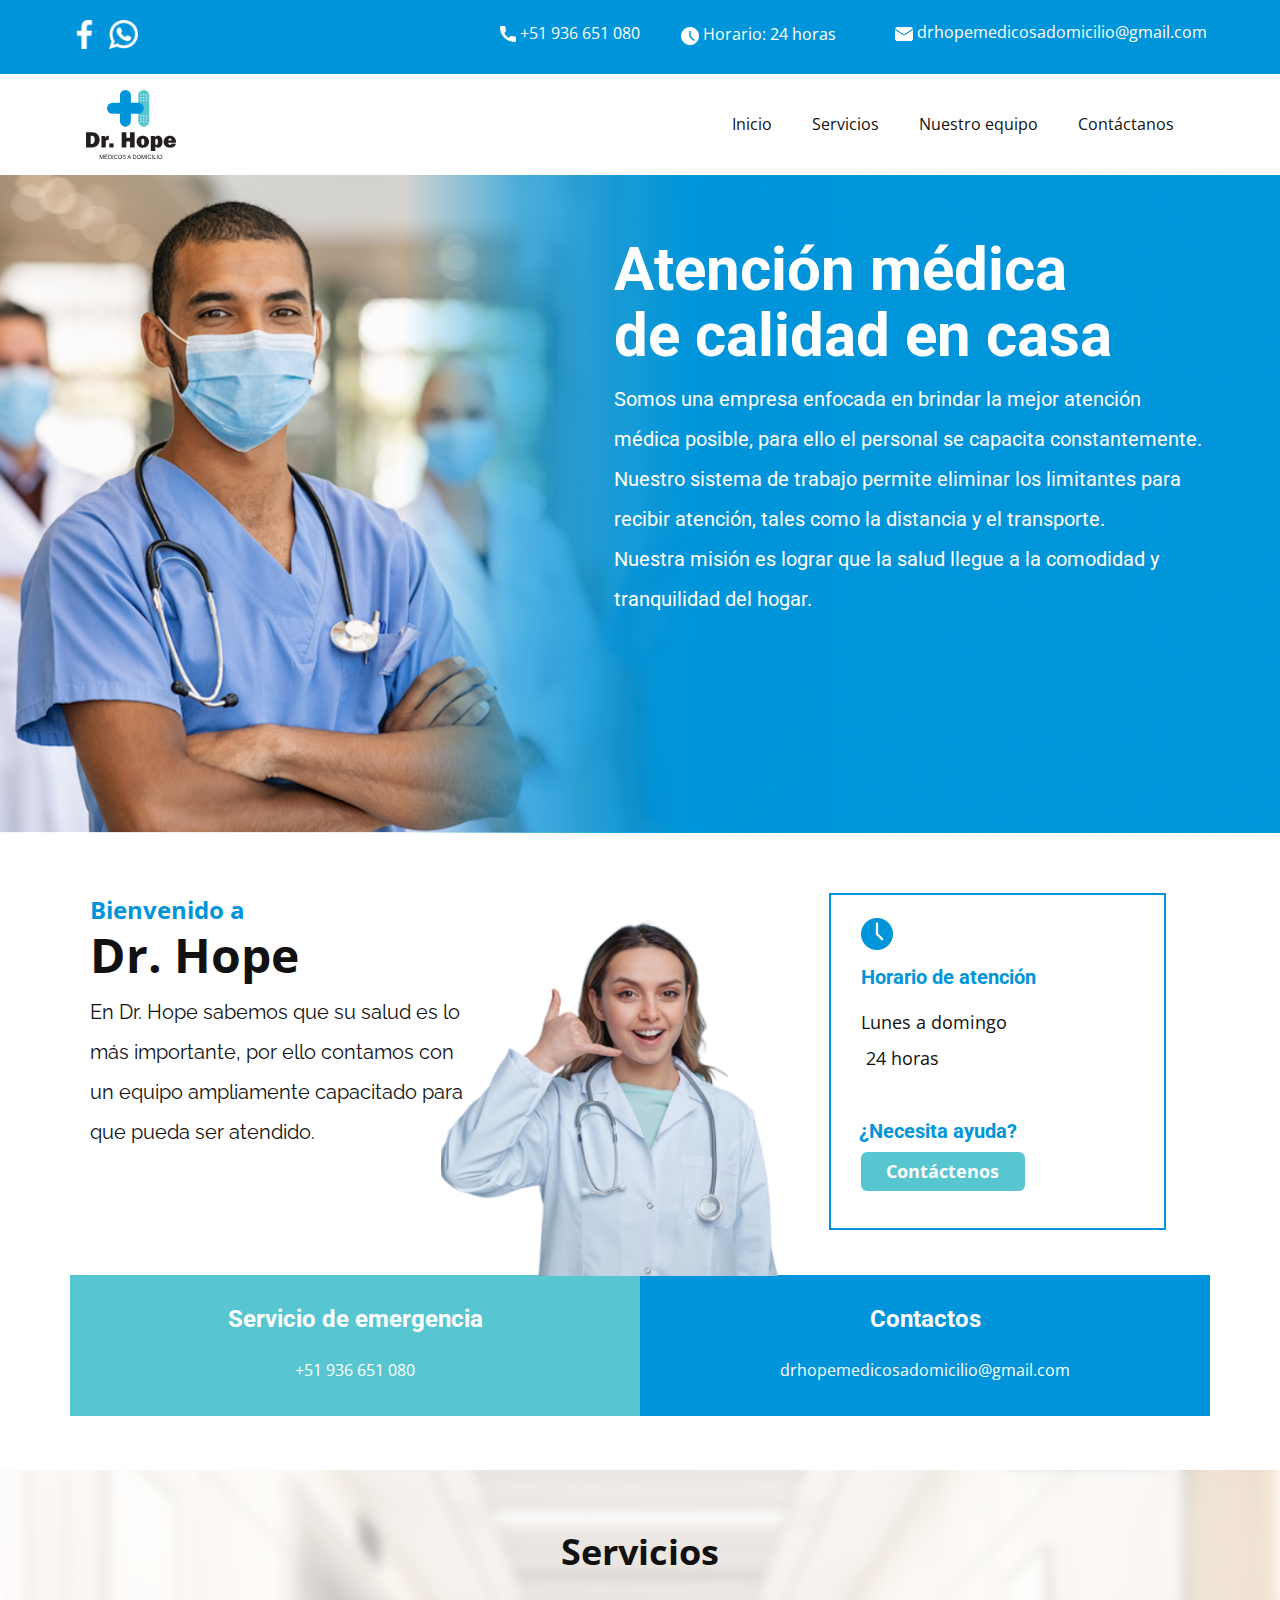
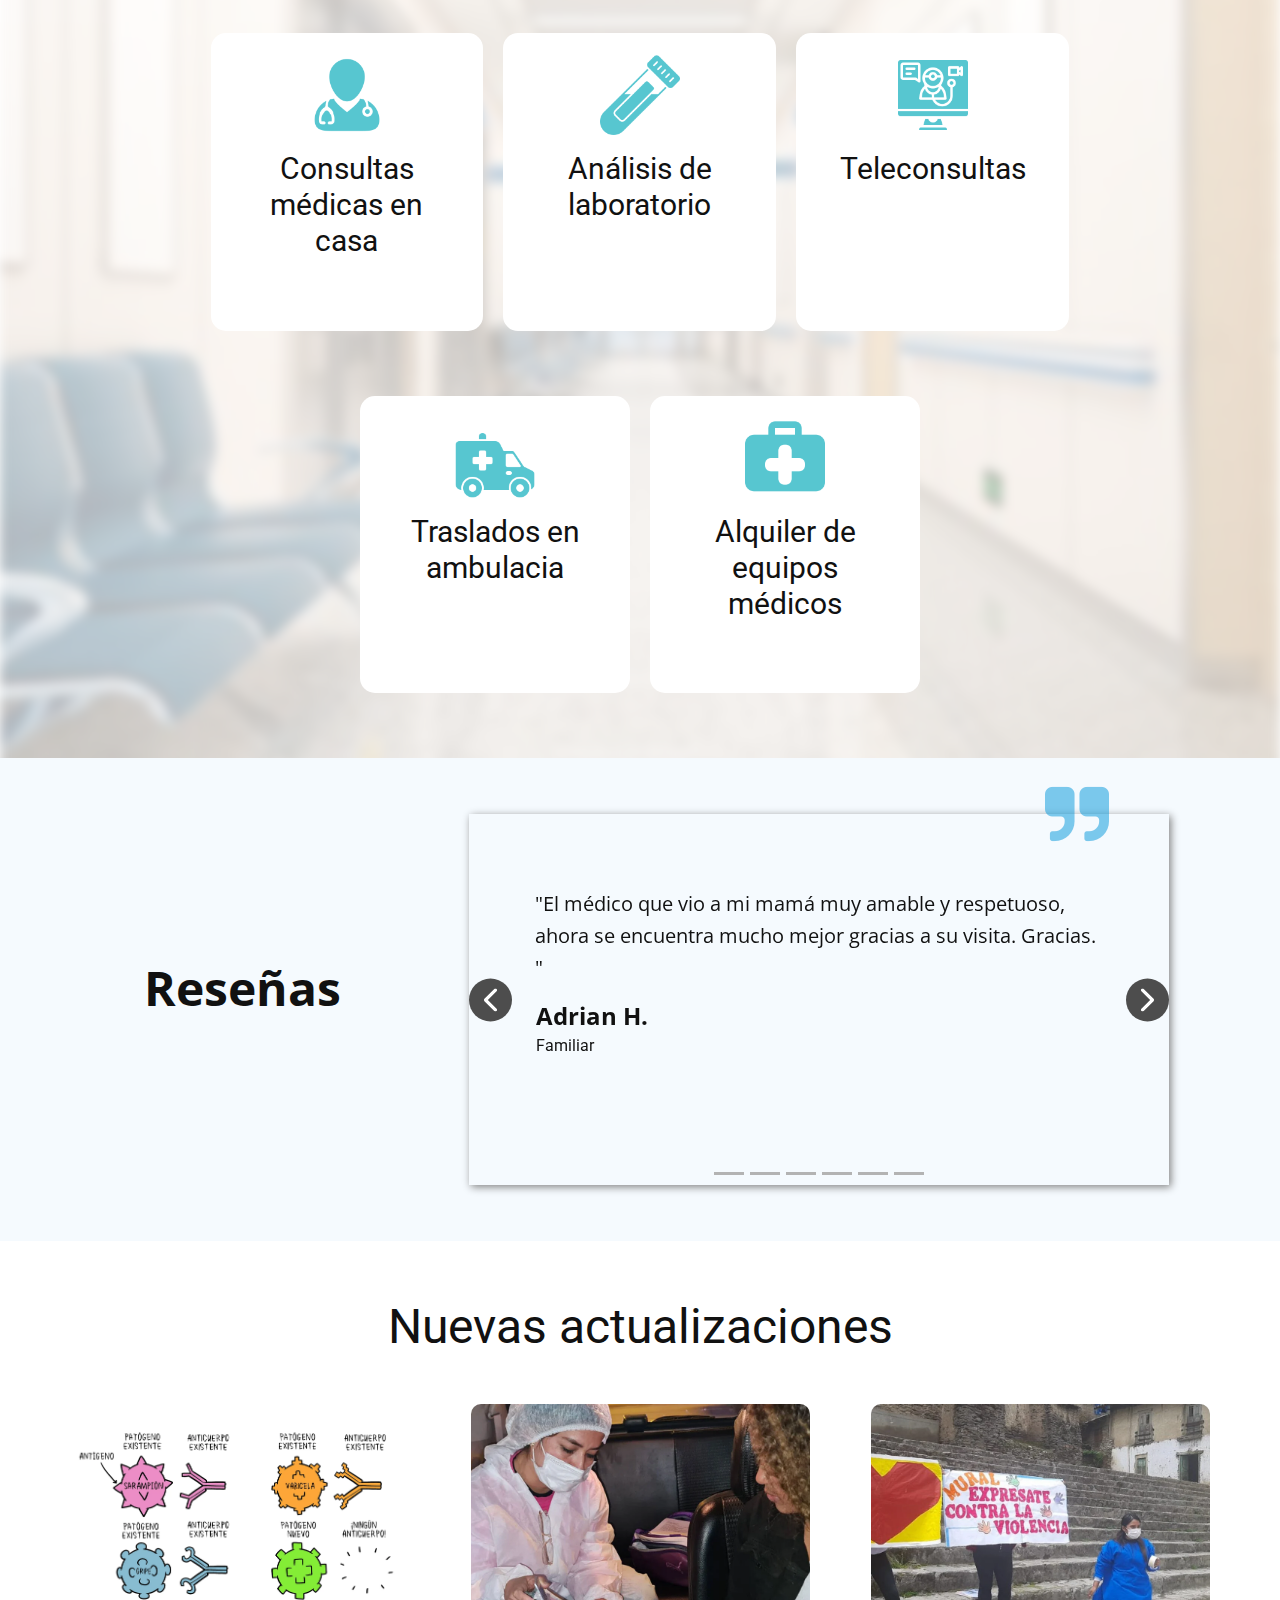
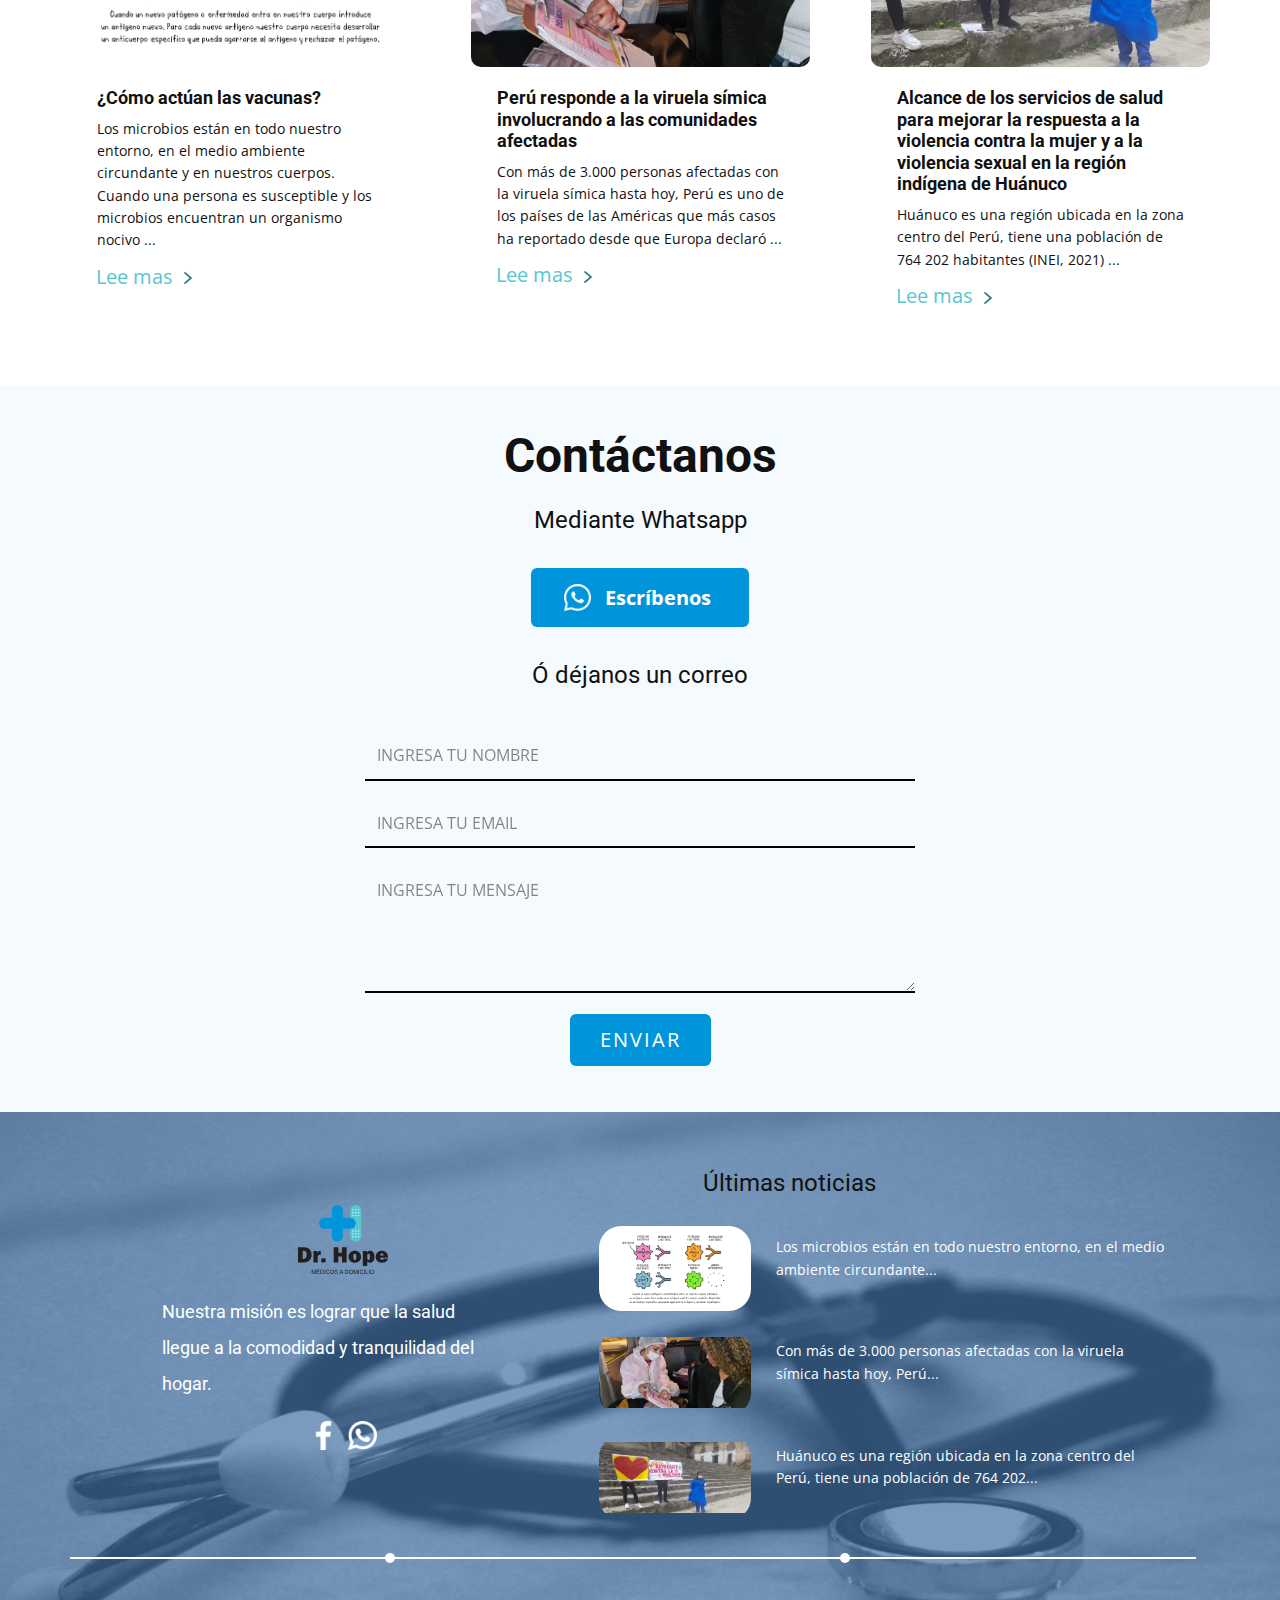
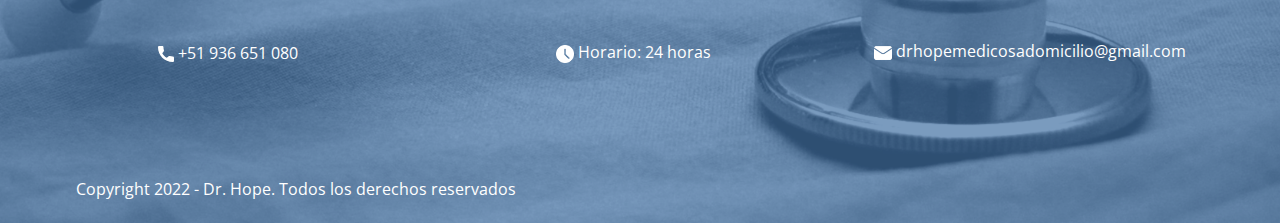
==== Casa.html @ 6891e437 "[ADD] pag drhope v4.0" ====
<!DOCTYPE html>
<html style="font-size: 16px;" lang="es"><head>
    <meta name="viewport" content="width=device-width, initial-scale=1.0">
    <meta charset="utf-8">
    <meta name="keywords" content="Atención médica de calidad en casa">
    <meta name="description" content="">
    <title>Dr.Hope</title>
    <link rel="stylesheet" href="drhope.css" media="screen">
    <link rel="icon" href="images/DR.HOPE-VRTICAL.svg">
<link rel="stylesheet" href="Casa.css" media="screen">
    <script class="u-script" type="text/javascript" src="jquery.js" defer=""></script>
    <script class="u-script" type="text/javascript" src="drhope.js" defer=""></script>
    <meta name="referrer" content="origin">
    
    <link id="u-theme-google-font" rel="stylesheet" href="https://fonts.googleapis.com/css?family=Roboto:100,100i,300,300i,400,400i,500,500i,700,700i,900,900i|Open+Sans:300,300i,400,400i,500,500i,600,600i,700,700i,800,800i">
    <link id="u-page-google-font" rel="stylesheet" href="https://fonts.googleapis.com/css?family=Raleway:100,100i,200,200i,300,300i,400,400i,500,500i,600,600i,700,700i,800,800i,900,900i">
    
    
    
    
    
    
    
    <script type="application/ld+json">{
		"@context": "http://schema.org",
		"@type": "Organization",
		"name": "",
		"logo": "images/DR.HOPE-VRTICAL.svg",
		"sameAs": [
				"https://www.facebook.com/people/Dr-Hope-M%C3%A9dicos-a-Domicilio/100086977282325/",
				"https://api.whatsapp.com/send?phone=51936651080",
				"https://www.facebook.com/people/Dr-Hope-M%C3%A9dicos-a-Domicilio/100086977282325/",
				"https://api.whatsapp.com/send?phone=51936651080"
		]
}</script>
    <meta name="theme-color" content="#478ac9">
    <meta property="og:title" content="Casa">
    <meta property="og:type" content="website">
  </head>
  <body class="u-body u-xl-mode" data-lang="es"><header class="u-align-left u-clearfix u-header u-section-row-container" id="sec-fa4b" style=""><div class="u-section-rows" style="">
        <div class="u-custom-color-6 u-section-row u-section-row-1" id="sec-46aa">
          <div class="u-clearfix u-sheet u-valign-middle-md u-sheet-1">
            <p class="u-hidden-md u-hidden-sm u-hidden-xs u-text u-text-1"><span class="u-file-icon u-icon u-text-white u-icon-1"><img src="images/2258570-f625a523.png" alt=""></span>&nbsp;​​drhopemedicosadomicilio@gmail.com
            </p>
            <div class="u-social-icons u-spacing-10 u-social-icons-1">
              <a class="u-social-url" title="facebook" target="_blank" href="https://www.facebook.com/people/Dr-Hope-M%C3%A9dicos-a-Domicilio/100086977282325/"><span class="u-file-icon u-icon u-social-facebook u-social-icon u-text-white u-icon-2"><img src="images/20837-323562e4.png" alt=""></span>
              </a>
              <a class="u-social-url" target="_blank" data-type="Whatsapp" title="https://api.whatsapp.com/send?phone=51936651080" href="https://api.whatsapp.com/send?phone=51936651080"><span class="u-file-icon u-icon u-social-icon u-social-whatsapp u-text-white u-icon-3"><img src="images/154858-634b1420.png" alt=""></span>
              </a>
            </div>
            <a href="#" class="u-active-none u-bottom-left-radius-0 u-bottom-right-radius-0 u-btn u-btn-rectangle u-button-style u-hover-none u-none u-radius-0 u-top-left-radius-0 u-top-right-radius-0 u-btn-1"><span class="u-icon"><svg class="u-svg-content" viewBox="0 0 405.333 405.333" x="0px" y="0px" style="width: 1em; height: 1em;"><path d="M373.333,266.88c-25.003,0-49.493-3.904-72.704-11.563c-11.328-3.904-24.192-0.896-31.637,6.699l-46.016,34.752    c-52.8-28.181-86.592-61.952-114.389-114.368l33.813-44.928c8.512-8.512,11.563-20.971,7.915-32.64    C142.592,81.472,138.667,56.96,138.667,32c0-17.643-14.357-32-32-32H32C14.357,0,0,14.357,0,32    c0,205.845,167.488,373.333,373.333,373.333c17.643,0,32-14.357,32-32V298.88C405.333,281.237,390.976,266.88,373.333,266.88z"></path></svg><img></span>&nbsp;+51 936 651 080
            </a>
            <p class="u-text u-text-2"><span class="u-file-icon u-icon u-text-white u-icon-5"><img src="images/1827379-fd2ba94c.png" alt=""></span>&nbsp;​Horario: 24 horas
            </p>
          </div>
          
          
          
          
          
        </div>
        <div class="u-section-row u-section-row-2" id="sec-37e8">
          <div class="u-clearfix u-sheet u-valign-middle-xs u-sheet-2">
            <a href="#" class="u-image u-logo u-image-1" data-image-width="195" data-image-height="150">
              <img src="images/DR.HOPE-VRTICAL.svg" class="u-logo-image u-logo-image-1" data-image-width="80">
            </a>
            <nav data-position="" class="u-menu u-menu-one-level u-offcanvas u-menu-1">
              <div class="menu-collapse" style="font-size: 1rem; letter-spacing: 0px; font-weight: 400;">
                <a class="u-button-style u-custom-active-border-color u-custom-border u-custom-border-color u-custom-borders u-custom-hover-border-color u-custom-left-right-menu-spacing u-custom-padding-bottom u-custom-text-active-color u-custom-text-color u-custom-text-hover-color u-custom-top-bottom-menu-spacing u-nav-link" href="#" style="padding: 2px 0px; font-size: calc(1em + 4px);">
                  <svg class="u-svg-link" viewBox="0 0 24 24"><use xmlns:xlink="http://www.w3.org/1999/xlink" xlink:href="#menu-hamburger"></use></svg>
                  <svg class="u-svg-content" version="1.1" id="menu-hamburger" viewBox="0 0 16 16" x="0px" y="0px" xmlns:xlink="http://www.w3.org/1999/xlink" xmlns="http://www.w3.org/2000/svg"><g><rect y="1" width="16" height="2"></rect><rect y="7" width="16" height="2"></rect><rect y="13" width="16" height="2"></rect>
</g></svg>
                </a>
              </div>
              <div class="u-custom-menu u-nav-container" style="">
                <ul class="u-nav u-unstyled u-nav-1"><li class="u-nav-item"><a class="u-button-style u-nav-link u-text-active-palette-1-base u-text-hover-custom-color-2" href="Casa.html#carousel_a253" style="padding: 10px 20px;">Inicio</a>
</li><li class="u-nav-item"><a class="u-button-style u-nav-link u-text-active-palette-1-base u-text-hover-custom-color-2" href="Casa.html#sec-5bc4" style="padding: 10px 20px;">Servicios</a>
</li><li class="u-nav-item"><a class="u-button-style u-nav-link u-text-active-palette-1-base u-text-hover-custom-color-2" href="Casa.html#carousel_08a5" style="padding: 10px 20px;">Nuestro equipo</a>
</li><li class="u-nav-item"><a class="u-button-style u-nav-link u-text-active-palette-1-base u-text-hover-custom-color-2" href="Casa.html#sec-c8f7" style="padding: 10px 20px;">Contáctanos</a>
</li></ul>
              </div>
              <div class="u-custom-menu u-nav-container-collapse">
                <div class="u-black u-container-style u-inner-container-layout u-opacity u-opacity-95 u-sidenav">
                  <div class="u-inner-container-layout u-sidenav-overflow">
                    <div class="u-menu-close"></div>
                    <ul class="u-align-center u-nav u-popupmenu-items u-unstyled u-nav-2"><li class="u-nav-item"><a class="u-button-style u-nav-link" href="Casa.html#carousel_a253">Inicio</a>
</li><li class="u-nav-item"><a class="u-button-style u-nav-link" href="Casa.html#sec-5bc4">Servicios</a>
</li><li class="u-nav-item"><a class="u-button-style u-nav-link" href="Casa.html#carousel_08a5">Nuestro equipo</a>
</li><li class="u-nav-item"><a class="u-button-style u-nav-link" href="Casa.html#sec-c8f7">Contáctanos</a>
</li></ul>
                  </div>
                </div>
                <div class="u-black u-menu-overlay u-opacity u-opacity-70"></div>
              </div>
            </nav>
            <img class="u-image u-image-default u-image-2" src="images/DR.HOPE-VRTICAL.svg" alt="" data-image-width="385" data-image-height="295">
          </div>
          
          
          
          
          
        </div>
      </div></header>
    <section class="u-clearfix u-image u-section-1" id="carousel_a253" data-image-width="1780" data-image-height="780">
      <div class="u-clearfix u-sheet u-sheet-1">
        <div class="u-container-style u-expanded-width-xs u-group u-shape-rectangle u-group-1">
          <div class="u-container-layout u-container-layout-1">
            <h2 class="u-text u-text-body-alt-color u-text-1">Atención médica de calidad en casa</h2>
            <p class="u-align-justify-xs u-custom-font u-heading-font u-text u-text-white u-text-2"> Somos una empresa enfocada en brindar la mejor atención
médica posible, para ello el personal se capacita constantemente. Nuestro
sistema de trabajo permite​ eliminar los limitantes para recibir atención, tales
como la distancia y el transporte.<br>Nuestra misión es lograr que la salud llegue a la comodidad
y tranquilidad del hogar.&nbsp;&nbsp;<br>
            </p>
          </div>
        </div>
      </div>
    </section>
    <section class="u-clearfix u-white u-section-2" id="carousel_08a5">
      <div class="u-clearfix u-sheet u-valign-middle-sm u-sheet-1">
        <p class="u-align-justify-xs u-align-left-sm u-custom-font u-font-raleway u-text u-text-1"> En
Dr. Hope sabemos que su salud es lo más importante, por ello contamos con un
equipo ampliamente capacitado para que pueda ser atendido.</p>
        <div class="u-border-2 u-border-custom-color-6 u-container-style u-group u-preserve-proportions u-shape-rectangle u-group-1">
          <div class="u-container-layout u-container-layout-1"><span class="u-file-icon u-icon u-text-custom-color-6 u-icon-1"><img src="images/3936550-94f04b9c.png" alt=""></span>
            <h4 class="u-text u-text-custom-color-6 u-text-2">Horario de atención</h4>
            <p class="u-text u-text-3">Lunes a domingo&nbsp; &nbsp; &nbsp; &nbsp; &nbsp; &nbsp;<br>&nbsp;24 horas
            </p>
            <h4 class="u-hidden-md u-text u-text-custom-color-6 u-text-4">¿Necesita ayuda?</h4>
            <a href="Casa.html#sec-c8f7" class="u-border-none u-btn u-btn-round u-button-style u-custom-color-2 u-hover-custom-color-4 u-radius-6 u-btn-1">Contáctenos</a>
          </div>
        </div>
        <h3 class="u-align-center-xs u-custom-font u-text u-text-font u-text-5">
          <span class="u-text-custom-color-6" style="font-size: 1.5rem;">Bienvenido a</span>
          <br>
          <span style="font-size: 3rem;">Dr. Hope</span>
        </h3>
        <a href="#" class="u-align-left u-border-2 u-border-hover-black u-border-white u-btn u-btn-round u-button-style u-custom-color-2 u-custom-font u-font-raleway u-hidden-md u-hidden-sm u-hidden-xl u-hidden-xs u-hover-white u-radius-6 u-text-active-black u-text-black u-text-hover-black u-btn-2" data-animation-name="" data-animation-duration="0" data-animation-delay="0" data-animation-direction="">Mostrar más</a>
        <div class="u-expanded-width u-list u-list-1">
          <div class="u-repeater u-repeater-1">
            <div class="u-align-center u-container-style u-custom-color-2 u-custom-item u-list-item u-repeater-item u-shape-rectangle u-video-cover">
              <div class="u-container-layout u-similar-container u-container-layout-2">
                <h4 class="u-text u-text-6">Servicio de emergencia</h4>
                <p class="u-text u-text-7">+51 936 651 080</p>
              </div>
            </div>
            <div class="u-align-center u-container-style u-custom-color-6 u-custom-item u-list-item u-repeater-item u-shape-rectangle u-video-cover">
              <div class="u-container-layout u-similar-container u-container-layout-3">
                <h4 class="u-text u-text-8">Contactos</h4>
                <p class="u-text u-text-9"> drhopemedicosadomicilio@gmail.com<br>
                </p>
              </div>
            </div>
          </div>
        </div>
        <img class="u-image u-image-default u-image-1" src="images/Imagen2_2.png" alt="" data-image-width="530" data-image-height="503">
      </div>
    </section>
    <section class="u-align-center u-clearfix u-image u-section-3" id="sec-5bc4" data-image-width="1780" data-image-height="1313">
      <div class="u-align-left u-clearfix u-sheet u-valign-middle-md u-valign-middle-sm u-valign-middle-xs u-sheet-1">
        <h3 class="u-align-center u-custom-font u-text u-text-font u-text-1">
          <span style="font-size: 36px;">Servicios</span>
        </h3>
        <div class="u-expanded-width-sm u-expanded-width-xs u-list u-list-1">
          <div class="u-repeater u-repeater-1">
            <div class="u-container-style u-list-item u-radius-15 u-repeater-item u-shape-round u-white">
              <div class="u-container-layout u-similar-container u-container-layout-1"><span class="u-file-icon u-icon u-text-custom-color-2 u-icon-1"><img src="images/4526826-30877bd7.png" alt=""></span>
                <h3 class="u-align-center u-text u-text-default u-text-2">Consultas médicas en casa</h3>
              </div>
            </div>
            <div class="u-align-center u-container-style u-list-item u-radius-15 u-repeater-item u-shape-round u-white">
              <div class="u-container-layout u-similar-container u-container-layout-2"><span class="u-file-icon u-icon u-text-custom-color-2 u-icon-2"><img src="images/3912937-490bc3cd.png" alt=""></span>
                <h3 class="u-align-center u-text u-text-default u-text-3">Análisis de laboratorio</h3>
              </div>
            </div>
            <div class="u-container-style u-list-item u-radius-15 u-repeater-item u-shape-round u-white">
              <div class="u-container-layout u-similar-container u-container-layout-3"><span class="u-file-icon u-icon u-text-custom-color-2 u-icon-3"><img src="images/5980322-314fcdbd.png" alt=""></span>
                <h3 class="u-align-center u-text u-text-default u-text-4">Teleconsultas</h3>
              </div>
            </div>
          </div>
        </div>
        <div class="u-expanded-width-sm u-expanded-width-xs u-list u-list-2">
          <div class="u-repeater u-repeater-2">
            <div class="u-container-style u-list-item u-radius-15 u-repeater-item u-shape-round u-white">
              <div class="u-container-layout u-similar-container u-container-layout-4"><span class="u-file-icon u-icon u-text-custom-color-2 u-icon-4"><img src="images/3202965-1bcd6c69.png" alt=""></span>
                <h3 class="u-align-center u-text u-text-default u-text-5">Traslados en ambulacia</h3>
              </div>
            </div>
            <div class="u-container-style u-list-item u-radius-15 u-repeater-item u-shape-round u-white">
              <div class="u-container-layout u-similar-container u-container-layout-5"><span class="u-file-icon u-icon u-text-custom-color-2 u-icon-5"><img src="images/3358862-95994dc1.png" alt=""></span>
                <h3 class="u-align-center u-text u-text-default u-text-6">Alquiler de equipos médicos</h3>
              </div>
            </div>
          </div>
        </div>
      </div>
    </section>
    <section class="u-align-center u-clearfix u-custom-color-1 u-section-4" id="sec-134e">
      <div class="u-clearfix u-sheet u-sheet-1">
        <div id="carousel-5989" data-interval="5000" data-u-ride="carousel" class="u-carousel u-expanded-width-sm u-expanded-width-xs u-slider u-slider-1">
          <ol class="u-absolute-hcenter u-carousel-indicators u-carousel-indicators-1">
            <li data-u-target="#carousel-5989" class="u-active u-grey-30 u-shape-rectangle" data-u-slide-to="0" style="width: 30px; height: 3px;"></li>
            <li data-u-target="#carousel-5989" class="u-grey-30 u-shape-rectangle" data-u-slide-to="1" style="width: 30px; height: 3px;"></li>
            <li data-u-target="#carousel-5989" class="u-grey-30 u-shape-rectangle" data-u-slide-to="2" style="width: 30px; height: 3px;"></li>
            <li data-u-target="#carousel-5989" class="u-grey-30 u-shape-rectangle" data-u-slide-to="3" style="width: 30px; height: 3px;"></li>
            <li data-u-target="#carousel-5989" class="u-grey-30 u-shape-rectangle" data-u-slide-to="4" style="width: 30px; height: 3px;"></li>
            <li data-u-target="#carousel-5989" class="u-grey-30 u-shape-rectangle" data-u-slide-to="5" style="width: 30px; height: 3px;"></li>
          </ol>
          <div class="u-carousel-inner" role="listbox">
            <div class="u-active u-carousel-item u-container-style u-slide">
              <div class="u-container-layout u-container-layout-1">
                <p class="u-align-left u-large-text u-text u-text-variant u-text-1">"El médico que vio a
mi mamá muy amable y respetuoso, ahora se encuentra mucho mejor gracias a su
visita. Gracias.&nbsp; "</p>
                <p class="u-align-center u-text u-text-default u-text-2"><b>Adrian H.&nbsp;</b>
                </p>
                <h6 class="u-align-center u-text u-text-default u-text-3">Familiar</h6>
              </div>
            </div>
            <div class="u-carousel-item u-container-style u-slide">
              <div class="u-container-layout u-container-layout-2">
                <p class="u-align-left u-large-text u-text u-text-variant u-text-4">"Vinieron y
realizaron los análisis que les pidió el especialista, siempre fueron muy
amables mi familia está muy agradecida."</p>
                <h4 class="u-align-center u-text u-text-default u-text-5"><b>Cecilia G.&nbsp;</b>
                  <br>
                </h4>
                <h6 class="u-align-center u-text u-text-default u-text-6">Familiar</h6>
              </div>
            </div>
            <div class="u-carousel-item u-container-style u-slide">
              <div class="u-container-layout u-valign-middle-lg u-valign-middle-md u-valign-middle-sm u-valign-middle-xl u-container-layout-3">
                <p class="u-align-left u-large-text u-text u-text-variant u-text-7">"La brigada acudió
por que mi papa estaba débil, nos explicaron que estaba pasando le aplicaron
medicamentos y ahora esta mucho mejor. Cumplieron con su objetivo."</p>
                <h4 class="u-align-center u-text u-text-default u-text-8"><b><b>Walter M.</b>&nbsp;</b>
                  <br>
                </h4>
                <h6 class="u-align-center u-text u-text-default u-text-9">Familiar</h6>
              </div>
            </div>
            <div class="u-carousel-item u-container-style u-slide">
              <div class="u-container-layout u-container-layout-4">
                <p class="u-align-left u-large-text u-text u-text-variant u-text-10">"Central muy atenta,
preguntaban constantemente como me sentía y me sentí muy cuidada por la
señorita que me realizo el seguimiento hasta que me logre sentir mejor.
Gracias!!!"</p>
                <h4 class="u-align-center u-text u-text-default u-text-11"><b><b>Gabby K.</b>&nbsp;</b>
                  <br>
                </h4>
                <h6 class="u-align-center u-text u-text-default u-text-12">Paciente</h6>
              </div>
            </div>
            <div class="u-carousel-item u-container-style u-slide">
              <div class="u-container-layout u-container-layout-5">
                <p class="u-align-left u-large-text u-text u-text-variant u-text-13">"Mi pequeñita estaba
muy constipada, llego la brigada le hablaron con mucho cuidado y paciencia mi
bebé se dejó tomar las muestras. Agradecida con el médico y la licenciada que
vieron a mi pequeña."</p>
                <h4 class="u-align-center u-text u-text-default u-text-14"><b><b>Maribel J.</b>&nbsp;</b>
                  <br>
                </h4>
                <h6 class="u-align-center u-text u-text-default u-text-15">Familiar</h6>
              </div>
            </div>
            <div class="u-carousel-item u-container-style u-slide u-carousel-item-6">
              <div class="u-container-layout u-container-layout-6">
                <p class="u-align-left u-large-text u-text u-text-variant u-text-16">"Muy buen servicio
con calidez humana, se adaptaron al ambiente para aplicarme la medicación que
necesitaba porque me dio Covid. Muchas gracias en especial al Dr. Joaqu<span class="u-text-custom-color-5"></span>in"
                </p>
                <h4 class="u-align-center u-text u-text-default u-text-17"><b><b>Luis V.</b></b>
                  <br>
                </h4>
                <h6 class="u-align-left u-text u-text-black u-text-default u-text-18">Paciente</h6>
              </div>
            </div>
          </div>
          <a class="u-absolute-vcenter u-carousel-control u-carousel-control-prev u-grey-70 u-hidden-xs u-icon-circle u-spacing-10 u-carousel-control-1" href="#carousel-5989" role="button" data-u-slide="prev">
            <span aria-hidden="true">
              <svg viewBox="0 0 451.847 451.847"><path d="M97.141,225.92c0-8.095,3.091-16.192,9.259-22.366L300.689,9.27c12.359-12.359,32.397-12.359,44.751,0
c12.354,12.354,12.354,32.388,0,44.748L173.525,225.92l171.903,171.909c12.354,12.354,12.354,32.391,0,44.744
c-12.354,12.365-32.386,12.365-44.745,0l-194.29-194.281C100.226,242.115,97.141,234.018,97.141,225.92z"></path></svg>
            </span>
            <span class="sr-only">
              <svg viewBox="0 0 451.847 451.847"><path d="M97.141,225.92c0-8.095,3.091-16.192,9.259-22.366L300.689,9.27c12.359-12.359,32.397-12.359,44.751,0
c12.354,12.354,12.354,32.388,0,44.748L173.525,225.92l171.903,171.909c12.354,12.354,12.354,32.391,0,44.744
c-12.354,12.365-32.386,12.365-44.745,0l-194.29-194.281C100.226,242.115,97.141,234.018,97.141,225.92z"></path></svg>
            </span>
          </a>
          <a class="u-absolute-vcenter u-carousel-control u-carousel-control-next u-grey-70 u-hidden-xs u-icon-circle u-spacing-10 u-carousel-control-2" href="#carousel-5989" role="button" data-u-slide="next">
            <span aria-hidden="true">
              <svg viewBox="0 0 451.846 451.847"><path d="M345.441,248.292L151.154,442.573c-12.359,12.365-32.397,12.365-44.75,0c-12.354-12.354-12.354-32.391,0-44.744
L278.318,225.92L106.409,54.017c-12.354-12.359-12.354-32.394,0-44.748c12.354-12.359,32.391-12.359,44.75,0l194.287,194.284
c6.177,6.18,9.262,14.271,9.262,22.366C354.708,234.018,351.617,242.115,345.441,248.292z"></path></svg>
            </span>
            <span class="sr-only">
              <svg viewBox="0 0 451.846 451.847"><path d="M345.441,248.292L151.154,442.573c-12.359,12.365-32.397,12.365-44.75,0c-12.354-12.354-12.354-32.391,0-44.744
L278.318,225.92L106.409,54.017c-12.354-12.359-12.354-32.394,0-44.748c12.354-12.359,32.391-12.359,44.75,0l194.287,194.284
c6.177,6.18,9.262,14.271,9.262,22.366C354.708,234.018,351.617,242.115,345.441,248.292z"></path></svg>
            </span>
          </a>
        </div><span class="u-file-icon u-icon u-opacity u-opacity-50 u-text-custom-color-6 u-icon-1"><img src="images/25418-2d773859.png" alt=""></span>
        <h3 class="u-align-center u-custom-font u-text u-text-font u-text-19">Reseñas</h3>
      </div>
      <style data-mode="XXL">@media (max-width: 0px) {
   .u-section-4 {
    background-image: none;
  }
  .u-section-4 .u-sheet-1 {
    min-height: 579px;
  }
  .u-section-4 .u-slider-1 {
    min-height: 480px;
    width: 763px;
    margin-top: 50px;
    margin-bottom: 50px;
    margin-left: auto;
    margin-right: auto;
  }
  .u-section-4 .u-carousel-indicators-1 {
    position: absolute;
    bottom: 10px;
    width: auto;
    height: auto;
  }
  .u-section-4 .u-container-layout-1 {
    padding-top: 30px;
    padding-bottom: 30px;
    padding-left: 80px;
    padding-right: 80px;
  }
  .u-block-0de5-18 {
    width: 83px;
    height: 83px;
    background-image: url("[data-uri]");
    background-position: 50% 50%;
    margin-top: 0;
    margin-bottom: 0;
    margin-left: auto;
    margin-right: auto;
  }
  .u-section-4 .u-text-1 {
    margin-top: 20px;
    margin-left: 0;
    margin-right: 0;
    margin-bottom: 0;
    font-size: 1.25rem;
  }
  .u-section-4 .u-text-2 {
    font-weight: 700;
    margin-top: 35px;
    margin-left: auto;
    margin-right: auto;
    margin-bottom: 0;
  }
  .u-section-4 .u-text-3 {
    font-size: 1rem;
    font-weight: 400;
    margin-top: 15px;
    margin-left: auto;
    margin-right: auto;
    margin-bottom: 0;
  }
  .u-section-4 .u-container-layout-2 {
    padding-top: 30px;
    padding-bottom: 30px;
    padding-left: 80px;
    padding-right: 80px;
  }
  .u-block-0de5-21 {
    width: 83px;
    height: 83px;
    background-image: url("[data-uri]");
    background-position: 50% 50%;
    margin-top: 0;
    margin-bottom: 0;
    margin-left: auto;
    margin-right: auto;
  }
  .u-section-4 .u-text-4 {
    margin-top: 20px;
    margin-left: 0;
    margin-right: 0;
    margin-bottom: 0;
    font-size: 1.25rem;
  }
  .u-section-4 .u-text-5 {
    font-weight: 700;
    margin-top: 35px;
    margin-left: auto;
    margin-right: auto;
    margin-bottom: 0;
  }
  .u-section-4 .u-text-6 {
    font-size: 1rem;
    font-weight: 400;
    margin-top: 15px;
    margin-left: auto;
    margin-right: auto;
    margin-bottom: 0;
  }
  .u-section-4 .u-carousel-control-1 {
    width: 43px;
    height: 43px;
    background-image: none;
  }
  .u-section-4 .u-carousel-control-2 {
    width: 43px;
    height: 43px;
    background-image: none;
    left: auto;
    position: absolute;
    right: 0;
  }
}</style>
    </section>
    <section class="u-align-center u-clearfix u-section-5" id="sec-f749">
      <div class="u-clearfix u-sheet u-sheet-1">
        <h2 class="u-text u-text-default u-text-1">Nuevas actualizaciones</h2>
        <div class="u-expanded-width u-layout-horizontal u-list u-list-1">
          <div class="u-repeater u-repeater-1">
            <div class="u-align-left u-container-style u-custom-item u-list-item u-repeater-item">
              <div class="u-container-layout u-similar-container u-valign-top u-container-layout-1">
                <img class="u-expanded-width u-image u-image-round u-radius-10 u-image-1" alt="" data-image-width="1920" data-image-height="1080" src="images/Imagen4.webp" data-animation-name="" data-animation-duration="0" data-animation-direction="">
                <h4 class="u-text u-text-2"> ¿Cómo actúan las vacunas?</h4>
                <p class="u-text u-text-3"> Los microbios están en todo nuestro entorno, en el medio ambiente circundante y en nuestros cuerpos. Cuando una persona es susceptible y los microbios encuentran un organismo nocivo ...</p>
                <a href="https://www.who.int/es/news-room/feature-stories/detail/how-do-vaccines-work" class="u-border-1 u-border-active-palette-2-base u-border-hover-custom-color-2 u-border-no-left u-border-no-right u-border-no-top u-btn u-button-style u-none u-text-custom-color-2 u-btn-1" target="_blank">Lee mas&nbsp;<span class="u-file-icon u-icon u-text-custom-color-2"><img src="images/2989988-c7297fa8.png" alt=""></span>
                </a>
              </div>
            </div>
            <div class="u-align-left u-container-style u-custom-item u-list-item u-repeater-item">
              <div class="u-container-layout u-similar-container u-valign-top u-container-layout-2">
                <img class="u-expanded-width u-image u-image-round u-radius-10 u-image-2" alt="" data-image-width="1500" data-image-height="700" src="images/Imagen5.webp" data-animation-name="" data-animation-duration="0" data-animation-direction="">
                <h4 class="u-text u-text-4"> Perú responde a la viruela símica involucrando a las comunidades afectadas</h4>
                <p class="u-text u-text-5"> Con más de 3.000 personas afectadas con la viruela símica hasta hoy, Perú es uno de los países de las Américas que más casos ha reportado desde que Europa declaró ...</p>
                <a href="https://www.paho.org/es/historias/peru-responde-viruela-simica-involucrando-comunidades-afectadas" class="u-border-1 u-border-active-palette-2-base u-border-hover-custom-color-2 u-border-no-left u-border-no-right u-border-no-top u-btn u-button-style u-none u-text-custom-color-2 u-btn-2" target="_blank">Lee mas&nbsp;<span class="u-file-icon u-icon u-text-custom-color-2"><img src="images/2989988-c7297fa8.png" alt=""></span>
                </a>
              </div>
            </div>
            <div class="u-align-left u-container-style u-custom-item u-list-item u-repeater-item">
              <div class="u-container-layout u-similar-container u-valign-top u-container-layout-3">
                <img class="u-expanded-width u-image u-image-round u-radius-10 u-image-3" alt="" data-image-width="1500" data-image-height="700" src="images/Imagen6.webp" data-animation-name="" data-animation-duration="0" data-animation-direction="">
                <h4 class="u-text u-text-6"> Alcance de los servicios de salud para mejorar la respuesta a la violencia contra la mujer y a la violencia sexual en la región indígena de Huánuco</h4>
                <p class="u-text u-text-7"> Huánuco es una región ubicada en la zona centro del Perú, tiene una población de 764 202 habitantes (INEI, 2021) ...</p>
                <a href="https://www.paho.org/es/historias/alcance-servicios-salud-para-mejorar-respuesta-violencia-contra-mujer-violencia-sexual" class="u-border-1 u-border-active-palette-2-base u-border-hover-custom-color-2 u-border-no-left u-border-no-right u-border-no-top u-btn u-button-style u-none u-text-custom-color-2 u-btn-3" target="_blank">Lee mas&nbsp;<span class="u-file-icon u-icon u-text-custom-color-2"><img src="images/2989988-c7297fa8.png" alt=""></span>
                </a>
              </div>
            </div>
          </div>
          <a class="u-absolute-vcenter-lg u-absolute-vcenter-md u-absolute-vcenter-xl u-gallery-nav u-gallery-nav-prev u-grey-70 u-icon-circle u-opacity u-opacity-70 u-spacing-10 u-text-white u-gallery-nav-1" href="#" role="button">
            <span aria-hidden="true">
              <svg viewBox="0 0 451.847 451.847"><path d="M97.141,225.92c0-8.095,3.091-16.192,9.259-22.366L300.689,9.27c12.359-12.359,32.397-12.359,44.751,0
c12.354,12.354,12.354,32.388,0,44.748L173.525,225.92l171.903,171.909c12.354,12.354,12.354,32.391,0,44.744
c-12.354,12.365-32.386,12.365-44.745,0l-194.29-194.281C100.226,242.115,97.141,234.018,97.141,225.92z"></path></svg>
            </span>
            <span class="sr-only">
              <svg viewBox="0 0 451.847 451.847"><path d="M97.141,225.92c0-8.095,3.091-16.192,9.259-22.366L300.689,9.27c12.359-12.359,32.397-12.359,44.751,0
c12.354,12.354,12.354,32.388,0,44.748L173.525,225.92l171.903,171.909c12.354,12.354,12.354,32.391,0,44.744
c-12.354,12.365-32.386,12.365-44.745,0l-194.29-194.281C100.226,242.115,97.141,234.018,97.141,225.92z"></path></svg>
            </span>
          </a>
          <a class="u-gallery-nav u-gallery-nav-next u-grey-70 u-icon-circle u-opacity u-opacity-70 u-spacing-10 u-text-white u-gallery-nav-2" href="#" role="button">
            <span aria-hidden="true">
              <svg viewBox="0 0 451.846 451.847"><path d="M345.441,248.292L151.154,442.573c-12.359,12.365-32.397,12.365-44.75,0c-12.354-12.354-12.354-32.391,0-44.744
L278.318,225.92L106.409,54.017c-12.354-12.359-12.354-32.394,0-44.748c12.354-12.359,32.391-12.359,44.75,0l194.287,194.284
c6.177,6.18,9.262,14.271,9.262,22.366C354.708,234.018,351.617,242.115,345.441,248.292z"></path></svg>
            </span>
            <span class="sr-only">
              <svg viewBox="0 0 451.846 451.847"><path d="M345.441,248.292L151.154,442.573c-12.359,12.365-32.397,12.365-44.75,0c-12.354-12.354-12.354-32.391,0-44.744
L278.318,225.92L106.409,54.017c-12.354-12.359-12.354-32.394,0-44.748c12.354-12.359,32.391-12.359,44.75,0l194.287,194.284
c6.177,6.18,9.262,14.271,9.262,22.366C354.708,234.018,351.617,242.115,345.441,248.292z"></path></svg>
            </span>
          </a>
        </div>
      </div>
    </section>
    <section class="u-align-center u-clearfix u-custom-color-1 u-section-6" id="sec-c8f7">
      <div class="u-clearfix u-sheet u-sheet-1">
        <h1 class="u-text u-text-1">Contáctanos</h1>
        <h2 class="u-text u-text-default u-text-2">Mediante Whatsapp </h2>
        <a href="https://api.whatsapp.com/send?phone=51936651080" class="u-border-none u-btn u-btn-round u-button-style u-custom-color-6 u-hover-custom-color-2 u-radius-6 u-btn-1" target="_blank"><span class="u-file-icon u-icon u-text-white u-icon-1"><img src="images/1384095-eb0034c5.png" alt=""></span>&nbsp;Escríbenos&nbsp;
        </a>
        <h2 class="u-text u-text-default u-text-3">Ó déjanos un correo </h2>
        <div class="u-form u-form-1">
          <form action="https://formsubmit.co/drhopemedicosadomicilio@gmail.com" class="u-clearfix u-form-spacing-20 u-form-vertical u-inner-form" style="padding: 10px" source="email" name="form" method="post">
            <div class="u-form-group u-form-name u-label-none">
              <label for="name-3b9a" class="u-label">Name</label>
              <input type="text" placeholder="Ingresa tu nombre" id="name-3b9a" name="name" class="u-border-2 u-border-black u-border-no-left u-border-no-right u-border-no-top u-input u-input-rectangle u-input-1" required="">
            </div>
            <div class="u-form-email u-form-group u-label-none">
              <label for="email-3b9a" class="u-label">Email</label>
              <input type="email" placeholder="Ingresa tu email" id="email-3b9a" name="email" class="u-border-2 u-border-black u-border-no-left u-border-no-right u-border-no-top u-input u-input-rectangle u-input-2" required="">
            </div>
            <div class="u-form-group u-form-message u-label-none">
              <label for="message-3b9a" class="u-label">Message</label>
              <textarea placeholder="Ingresa tu mensaje" rows="4" cols="50" id="message-3b9a" name="message" class="u-border-2 u-border-black u-border-no-left u-border-no-right u-border-no-top u-input u-input-rectangle u-input-3" required=""></textarea>
            </div>
            <div class="u-align-center u-form-group u-form-submit">
              <a href="#" class="u-border-none u-btn u-btn-round u-btn-submit u-button-style u-custom-color-6 u-radius-6 u-text-white u-btn-2">Enviar<br>
              </a>
              <input type="submit" value="submit" class="u-form-control-hidden">
            </div>
            <div class="u-form-send-message u-form-send-success">Gracias, tu mensaje ha sido enviado</div>
            <div class="u-form-send-error u-form-send-message">Gracias, tu mensaje ha sido enviado</div>
<!--            <input type="hidden" value="" name="recaptchaResponse">-->
<!--            <input type="hidden" name="formServices" value="b3a356b306fb3eb9d1ed822c1ad16bfb">-->
              <input type="hidden" name="_next" value="https://drhope.pe">
              <input type="hidden" name="_captcha" value="false">
          </form>
        </div>
      </div>
    </section>
    
    
    <footer class="u-align-center u-clearfix u-footer u-image u-footer" id="sec-f5f2" data-image-width="1780" data-image-height="926"><div class="u-clearfix u-sheet u-sheet-1">
        <h2 class="u-text u-text-default u-text-1">Últimas noticias </h2>
        <img class="u-image u-image-default u-image-1" src="images/DR.HOPE-VRTICAL.svg" alt="" data-image-width="385" data-image-height="295">
        <div class="u-expanded-width-xs u-list u-list-1">
          <div class="u-repeater u-repeater-1">
            <div class="u-container-style u-custom-item u-list-item u-repeater-item u-shape-rectangle" data-animation-name="" data-animation-duration="0" data-animation-delay="0" data-animation-direction="" data-href="https://www.who.int/es/news-room/feature-stories/detail/how-do-vaccines-work" data-target="_blank">
              <div class="u-container-layout u-similar-container u-container-layout-1">
                <img class="u-image u-image-contain u-image-round u-radius-22 u-image-2" src="images/Imagen4.webp" alt="" data-image-width="1920" data-image-height="1080">
                <p class="u-text u-text-white u-text-2"> Los microbios están en todo nuestro entorno, en el medio ambiente circundante...</p>
              </div>
            </div>
            <div class="u-container-style u-custom-item u-list-item u-repeater-item u-shape-rectangle" data-animation-name="" data-animation-duration="0" data-animation-delay="0" data-animation-direction="" data-href="https://www.paho.org/es/historias/peru-responde-viruela-simica-involucrando-comunidades-afectadas" data-target="_blank">
              <div class="u-container-layout u-similar-container u-container-layout-2">
                <img class="u-image u-image-contain u-image-round u-radius-22 u-image-3" src="images/Imagen5.webp" alt="" data-image-width="1500" data-image-height="700">
                <p class="u-text u-text-white u-text-3"> Con más de 3.000 personas afectadas con la viruela símica hasta hoy, Perú...&nbsp;</p>
              </div>
            </div>
            <div class="u-container-style u-custom-item u-list-item u-repeater-item u-shape-rectangle" data-animation-name="" data-animation-duration="0" data-animation-delay="0" data-animation-direction="" data-href="https://www.paho.org/es/historias/alcance-servicios-salud-para-mejorar-respuesta-violencia-contra-mujer-violencia-sexual" data-target="_blank">
              <div class="u-container-layout u-similar-container u-container-layout-3">
                <img class="u-image u-image-contain u-image-round u-radius-22 u-image-4" src="images/Imagen6.webp" alt="" data-image-width="1500" data-image-height="700">
                <p class="u-text u-text-white u-text-4"> Huánuco es una región ubicada en la zona centro del Perú, tiene una población de 764 202...</p>
              </div>
            </div>
          </div>
        </div>
        <p class="u-align-left u-custom-font u-heading-font u-text u-text-white u-text-5">Nuestra misión es lograr que la salud llegue a la comodidad
y tranquilidad del hogar.&nbsp;&nbsp;<br>
        </p>
        <div class="u-social-icons u-spacing-10 u-social-icons-1">
          <a class="u-social-url" title="facebook" target="_blank" href="https://www.facebook.com/people/Dr-Hope-M%C3%A9dicos-a-Domicilio/100086977282325/"><span class="u-file-icon u-icon u-social-facebook u-social-icon u-text-white u-icon-1"><img src="images/20837-323562e4.png" alt=""></span>
          </a>
          <a class="u-social-url" target="_blank" data-type="Whatsapp" title="https://api.whatsapp.com/send?phone=51943904231" href="https://api.whatsapp.com/send?phone=51936651080"><span class="u-file-icon u-icon u-social-icon u-social-whatsapp u-text-white u-icon-2"><img src="images/154858-634b1420.png" alt=""></span>
          </a>
        </div>
        <div class="u-border-2 u-border-white u-expanded-width-lg u-expanded-width-md u-expanded-width-sm u-expanded-width-xs u-line u-line-horizontal u-line-1"></div>
        <div class="u-preserve-proportions u-shape u-shape-circle u-white u-shape-1"></div>
        <div class="u-preserve-proportions u-shape u-shape-circle u-white u-shape-2"></div>
        <p class="u-hidden-md u-hidden-sm u-hidden-xs u-text u-text-white u-text-6"><span class="u-file-icon u-icon u-text-white u-icon-3"><img src="images/2258570-f625a523.png" alt=""></span>&nbsp;​​drhopemedicosadomicilio@gmail.com
        </p>
        <p class="u-text u-text-white u-text-7"><span class="u-file-icon u-icon u-text-white u-icon-4"><img src="images/1827379-fd2ba94c.png" alt=""></span>&nbsp;​Horario: 24 horas
        </p>
        <a href="#" class="u-active-none u-bottom-left-radius-0 u-bottom-right-radius-0 u-btn u-btn-rectangle u-button-style u-hover-none u-none u-radius-0 u-text-white u-top-left-radius-0 u-top-right-radius-0 u-btn-1"><span class="u-icon"><svg class="u-svg-content" viewBox="0 0 405.333 405.333" x="0px" y="0px" style="width: 1em; height: 1em;"><path d="M373.333,266.88c-25.003,0-49.493-3.904-72.704-11.563c-11.328-3.904-24.192-0.896-31.637,6.699l-46.016,34.752    c-52.8-28.181-86.592-61.952-114.389-114.368l33.813-44.928c8.512-8.512,11.563-20.971,7.915-32.64    C142.592,81.472,138.667,56.96,138.667,32c0-17.643-14.357-32-32-32H32C14.357,0,0,14.357,0,32    c0,205.845,167.488,373.333,373.333,373.333c17.643,0,32-14.357,32-32V298.88C405.333,281.237,390.976,266.88,373.333,266.88z"></path></svg><img></span>&nbsp;+51 936 651 080
        </a>
        <p class="u-text u-text-white u-text-8">Copyright 2022 - Dr. Hope. Todos los derechos reservados</p>
      </div></footer>
    <span style="height: 64px; width: 64px; margin-left: 0px; margin-right: auto; margin-top: 0px; background-image: none; right: 20px; bottom: 20px; padding: 23px;" class="u-back-to-top u-custom-color-2 u-icon u-icon-circle u-opacity u-opacity-85" data-href="#">
        <svg class="u-svg-link" preserveAspectRatio="xMidYMin slice" viewBox="0 0 551.13 551.13"><use xmlns:xlink="http://www.w3.org/1999/xlink" xlink:href="#svg-1d98"></use></svg>
        <svg class="u-svg-content" enable-background="new 0 0 551.13 551.13" viewBox="0 0 551.13 551.13" xmlns="http://www.w3.org/2000/svg" id="svg-1d98"><path d="m275.565 189.451 223.897 223.897h51.668l-275.565-275.565-275.565 275.565h51.668z"></path></svg>
    </span>
  
</body></html>
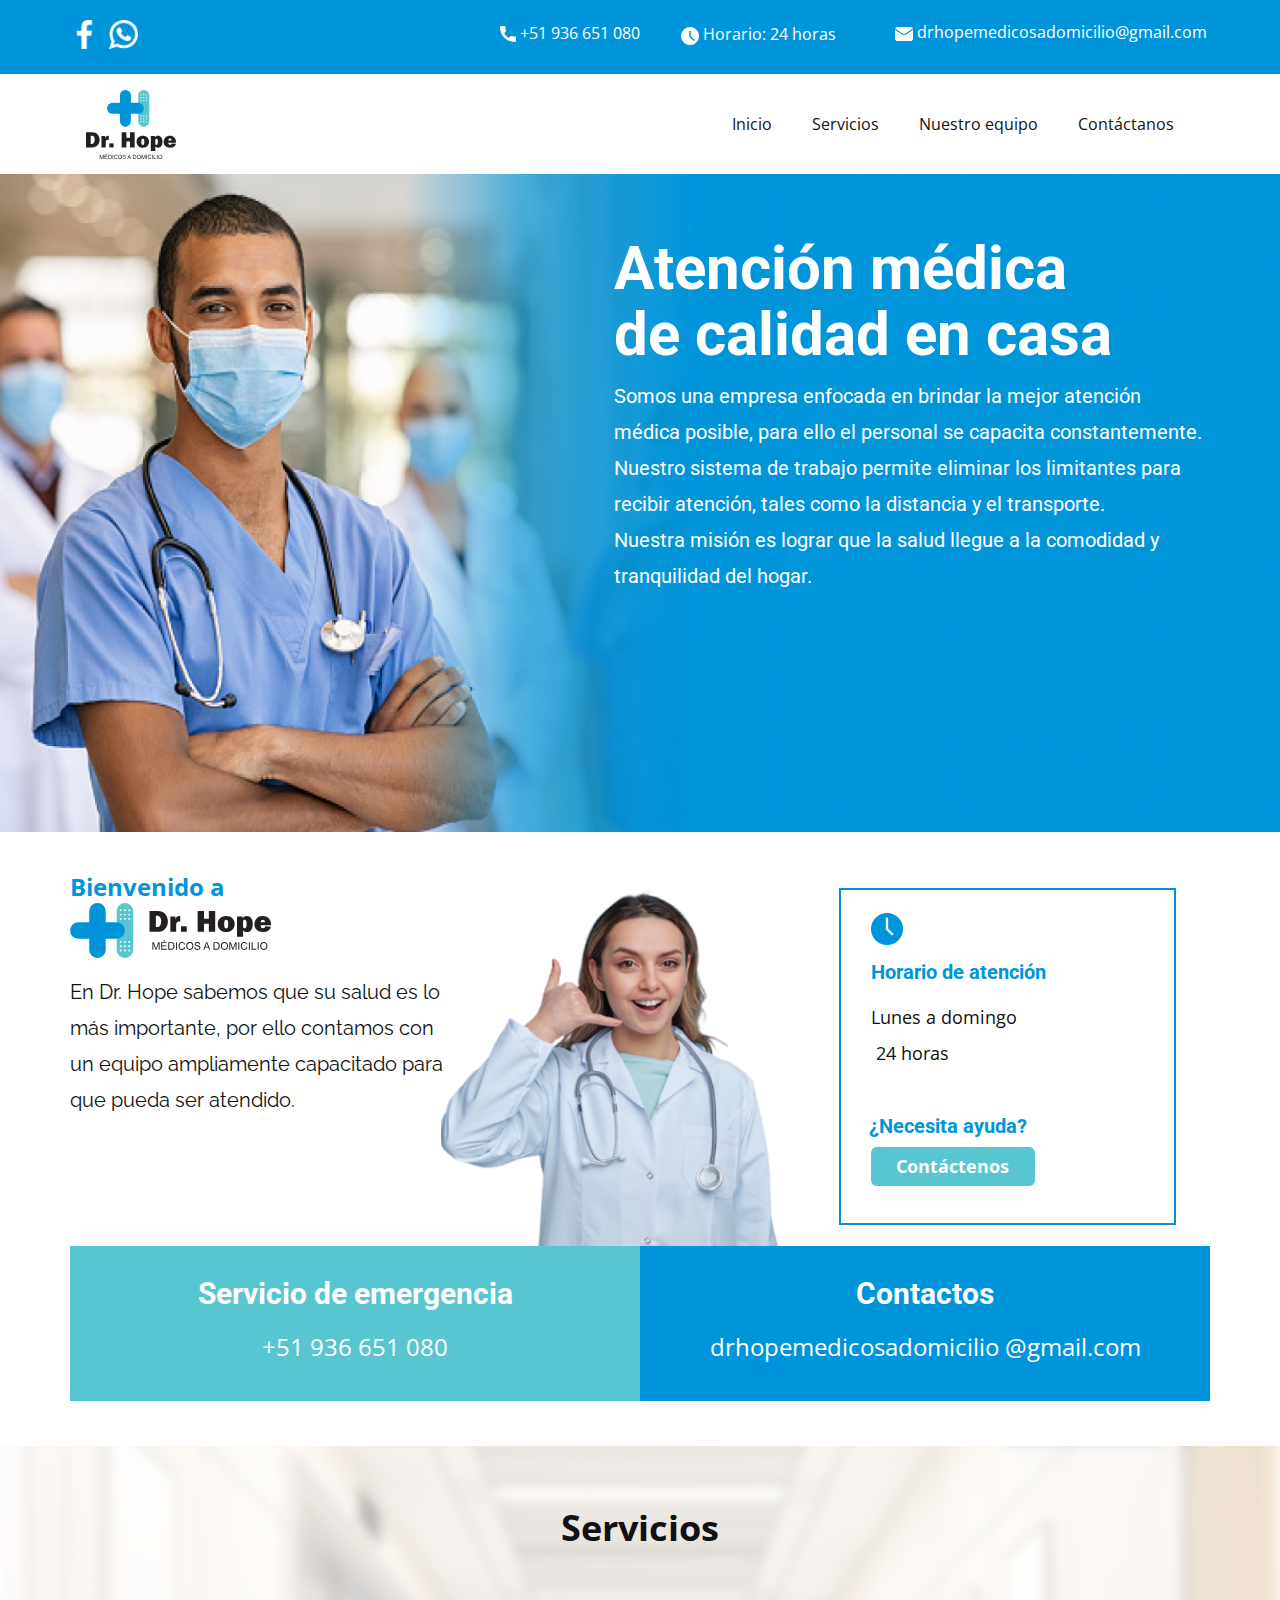
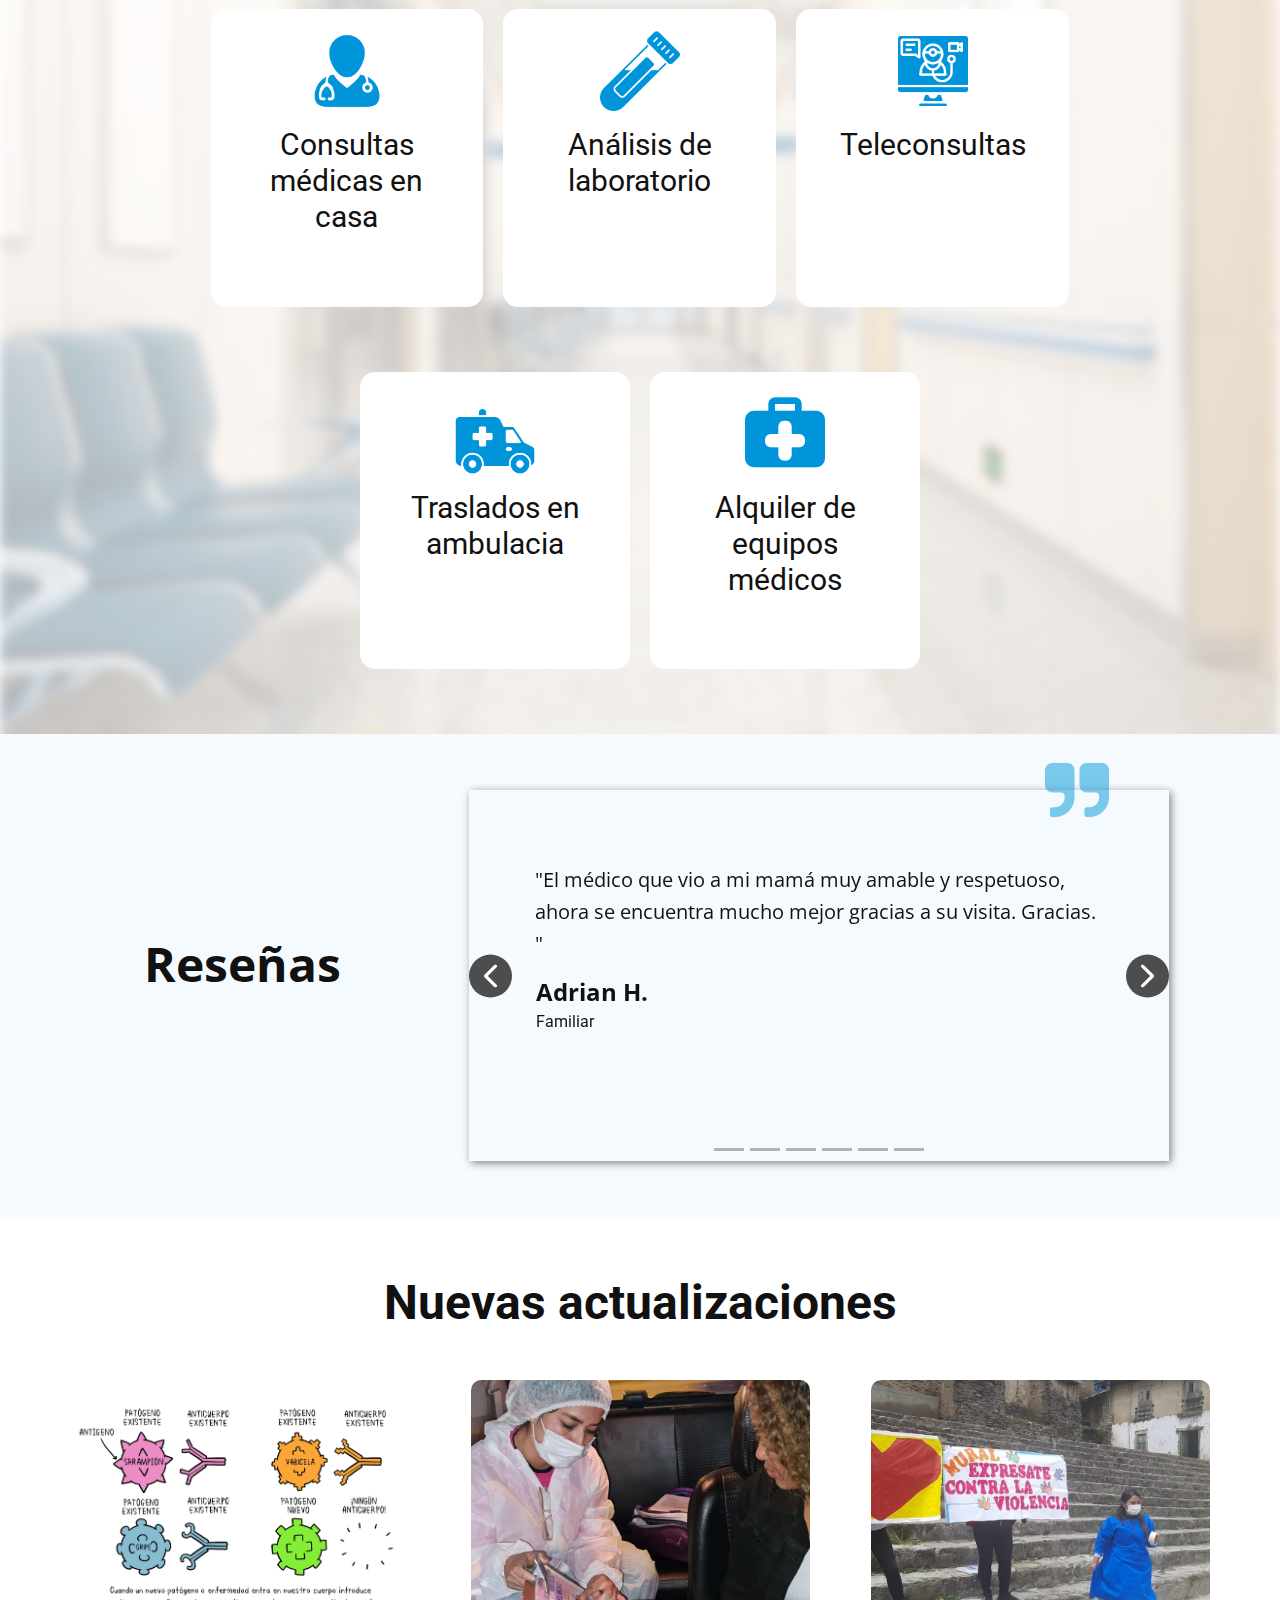
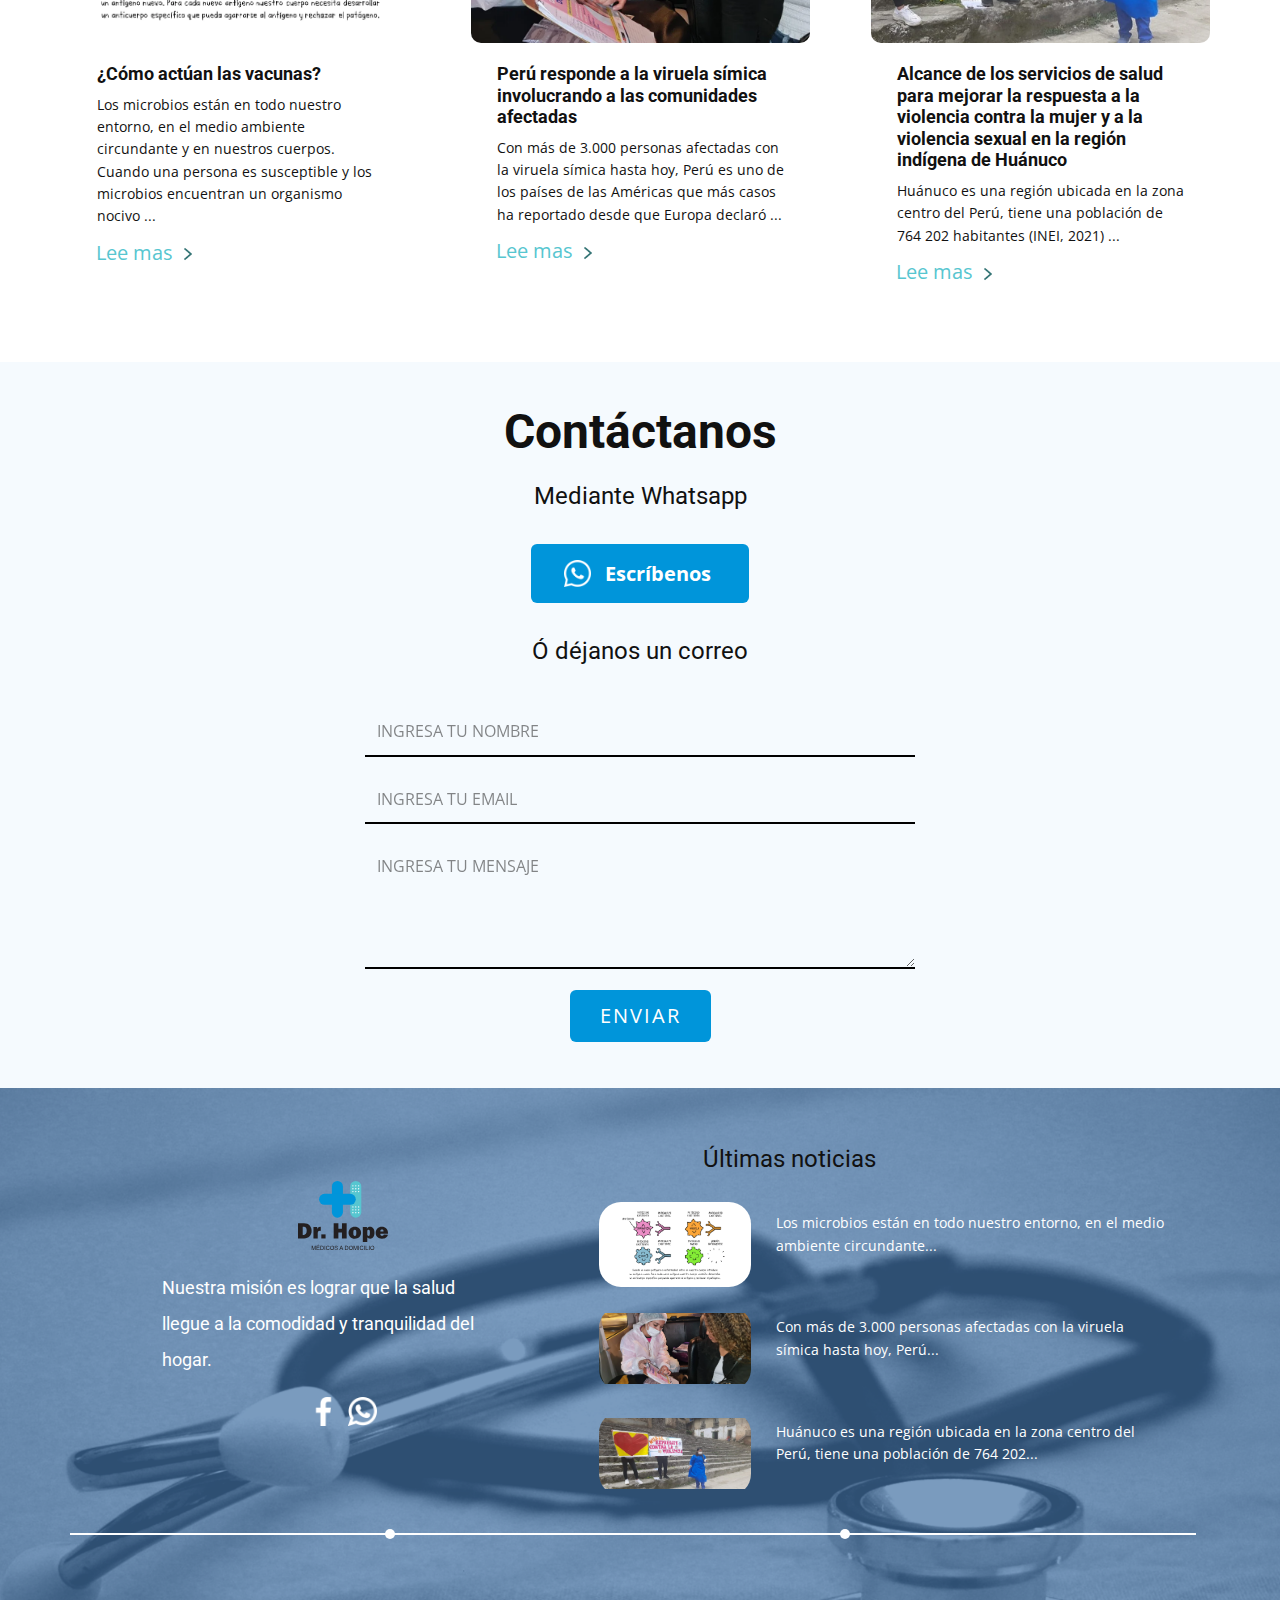
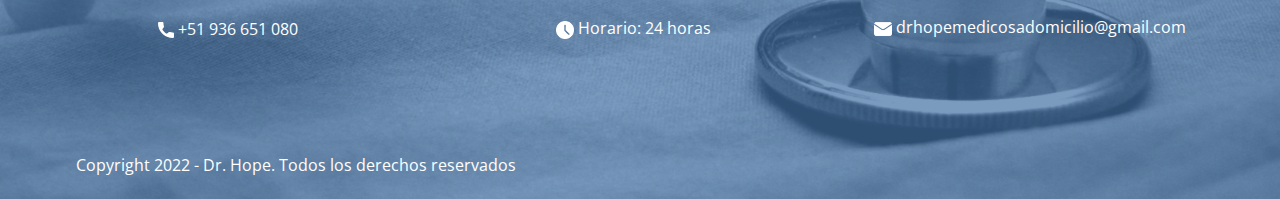
==== commit 05071376: "[ADD] pag drhope v5.0" ====
--- a/Casa.html
+++ b/Casa.html
@@ -34,7 +34,7 @@
 		]
 }</script>
     <meta name="theme-color" content="#478ac9">
-    <meta property="og:title" content="Casa">
+    <meta property="og:title" content="Dr.hope">
     <meta property="og:type" content="website">
   </head>
   <body class="u-body u-xl-mode" data-lang="es"><header class="u-align-left u-clearfix u-header u-section-row-container" id="sec-fa4b" style=""><div class="u-section-rows" style="">
@@ -60,7 +60,7 @@
           
         </div>
         <div class="u-section-row u-section-row-2" id="sec-37e8">
-          <div class="u-clearfix u-sheet u-valign-middle-xs u-sheet-2">
+          <div class="u-clearfix u-sheet u-valign-middle u-sheet-2">
             <a href="#" class="u-image u-logo u-image-1" data-image-width="195" data-image-height="150">
               <img src="images/DR.HOPE-VRTICAL.svg" class="u-logo-image u-logo-image-1" data-image-width="80">
             </a>
@@ -103,11 +103,11 @@
         </div>
       </div></header>
     <section class="u-clearfix u-image u-section-1" id="carousel_a253" data-image-width="1780" data-image-height="780">
-      <div class="u-clearfix u-sheet u-sheet-1">
-        <div class="u-container-style u-expanded-width-xs u-group u-shape-rectangle u-group-1">
+      <div class="u-clearfix u-sheet u-valign-bottom-sm u-sheet-1">
+        <div class="u-container-style u-expanded-width-sm u-expanded-width-xs u-group u-shape-rectangle u-group-1">
           <div class="u-container-layout u-container-layout-1">
             <h2 class="u-text u-text-body-alt-color u-text-1">Atención médica de calidad en casa</h2>
-            <p class="u-align-justify-xs u-custom-font u-heading-font u-text u-text-white u-text-2"> Somos una empresa enfocada en brindar la mejor atención
+            <p class="u-custom-font u-heading-font u-text u-text-white u-text-2"> Somos una empresa enfocada en brindar la mejor atención
 médica posible, para ello el personal se capacita constantemente. Nuestro
 sistema de trabajo permite​ eliminar los limitantes para recibir atención, tales
 como la distancia y el transporte.<br>Nuestra misión es lograr que la salud llegue a la comodidad
@@ -118,25 +118,26 @@
       </div>
     </section>
     <section class="u-clearfix u-white u-section-2" id="carousel_08a5">
-      <div class="u-clearfix u-sheet u-valign-middle-sm u-sheet-1">
-        <p class="u-align-justify-xs u-align-left-sm u-custom-font u-font-raleway u-text u-text-1"> En
+      <div class="u-clearfix u-sheet u-valign-middle-md u-sheet-1">
+        <a href="#" class="u-align-left u-border-2 u-border-hover-black u-border-white u-btn u-btn-round u-button-style u-custom-color-2 u-custom-font u-font-raleway u-hidden u-hover-white u-radius-6 u-text-active-black u-text-black u-text-hover-black u-btn-1" data-animation-name="" data-animation-duration="0" data-animation-delay="0" data-animation-direction="">Mostrar más</a>
+        <h3 class="u-custom-font u-text u-text-font u-text-1">
+          <span class="u-text-custom-color-6" style="font-size: 1.5rem;">Bienvenido a</span>
+          <br>
+        </h3>
+        <img class="u-image u-image-default u-image-1" src="images/DR.HOPE-HORIZONTAL.svg" alt="" data-image-width="715" data-image-height="195">
+        <p class="u-custom-font u-font-raleway u-text u-text-2"> En
 Dr. Hope sabemos que su salud es lo más importante, por ello contamos con un
 equipo ampliamente capacitado para que pueda ser atendido.</p>
         <div class="u-border-2 u-border-custom-color-6 u-container-style u-group u-preserve-proportions u-shape-rectangle u-group-1">
           <div class="u-container-layout u-container-layout-1"><span class="u-file-icon u-icon u-text-custom-color-6 u-icon-1"><img src="images/3936550-94f04b9c.png" alt=""></span>
-            <h4 class="u-text u-text-custom-color-6 u-text-2">Horario de atención</h4>
-            <p class="u-text u-text-3">Lunes a domingo&nbsp; &nbsp; &nbsp; &nbsp; &nbsp; &nbsp;<br>&nbsp;24 horas
+            <h4 class="u-text u-text-custom-color-6 u-text-3">Horario de atención</h4>
+            <p class="u-align-left-xs u-text u-text-4">Lunes a domingo&nbsp; &nbsp; &nbsp; &nbsp; &nbsp; &nbsp;<br>&nbsp;24 horas
             </p>
-            <h4 class="u-hidden-md u-text u-text-custom-color-6 u-text-4">¿Necesita ayuda?</h4>
-            <a href="Casa.html#sec-c8f7" class="u-border-none u-btn u-btn-round u-button-style u-custom-color-2 u-hover-custom-color-4 u-radius-6 u-btn-1">Contáctenos</a>
-          </div>
-        </div>
-        <h3 class="u-align-center-xs u-custom-font u-text u-text-font u-text-5">
-          <span class="u-text-custom-color-6" style="font-size: 1.5rem;">Bienvenido a</span>
-          <br>
-          <span style="font-size: 3rem;">Dr. Hope</span>
-        </h3>
-        <a href="#" class="u-align-left u-border-2 u-border-hover-black u-border-white u-btn u-btn-round u-button-style u-custom-color-2 u-custom-font u-font-raleway u-hidden-md u-hidden-sm u-hidden-xl u-hidden-xs u-hover-white u-radius-6 u-text-active-black u-text-black u-text-hover-black u-btn-2" data-animation-name="" data-animation-duration="0" data-animation-delay="0" data-animation-direction="">Mostrar más</a>
+            <h4 class="u-hidden-md u-text u-text-custom-color-6 u-text-5">¿Necesita ayuda?</h4>
+            <a href="Casa.html#sec-c8f7" class="u-border-none u-btn u-btn-round u-button-style u-custom-color-2 u-hover-custom-color-4 u-radius-6 u-btn-2">Contáctenos</a>
+          </div>
+        </div>
+        <img class="u-image u-image-default u-image-2" src="images/Imagen2_2.png" alt="" data-image-width="530" data-image-height="503">
         <div class="u-expanded-width u-list u-list-1">
           <div class="u-repeater u-repeater-1">
             <div class="u-align-center u-container-style u-custom-color-2 u-custom-item u-list-item u-repeater-item u-shape-rectangle u-video-cover">
@@ -148,34 +149,33 @@
             <div class="u-align-center u-container-style u-custom-color-6 u-custom-item u-list-item u-repeater-item u-shape-rectangle u-video-cover">
               <div class="u-container-layout u-similar-container u-container-layout-3">
                 <h4 class="u-text u-text-8">Contactos</h4>
-                <p class="u-text u-text-9"> drhopemedicosadomicilio@gmail.com<br>
+                <p class="u-text u-text-9">drhopemedicosadomicilio @gmail.com<br>
                 </p>
               </div>
             </div>
           </div>
         </div>
-        <img class="u-image u-image-default u-image-1" src="images/Imagen2_2.png" alt="" data-image-width="530" data-image-height="503">
       </div>
     </section>
     <section class="u-align-center u-clearfix u-image u-section-3" id="sec-5bc4" data-image-width="1780" data-image-height="1313">
-      <div class="u-align-left u-clearfix u-sheet u-valign-middle-md u-valign-middle-sm u-valign-middle-xs u-sheet-1">
+      <div class="u-align-left u-clearfix u-sheet u-sheet-1">
         <h3 class="u-align-center u-custom-font u-text u-text-font u-text-1">
           <span style="font-size: 36px;">Servicios</span>
         </h3>
         <div class="u-expanded-width-sm u-expanded-width-xs u-list u-list-1">
           <div class="u-repeater u-repeater-1">
             <div class="u-container-style u-list-item u-radius-15 u-repeater-item u-shape-round u-white">
-              <div class="u-container-layout u-similar-container u-container-layout-1"><span class="u-file-icon u-icon u-text-custom-color-2 u-icon-1"><img src="images/4526826-30877bd7.png" alt=""></span>
+              <div class="u-container-layout u-similar-container u-container-layout-1"><span class="u-file-icon u-icon u-text-custom-color-6 u-icon-1"><img src="images/4526826-bb711f66.png" alt=""></span>
                 <h3 class="u-align-center u-text u-text-default u-text-2">Consultas médicas en casa</h3>
               </div>
             </div>
             <div class="u-align-center u-container-style u-list-item u-radius-15 u-repeater-item u-shape-round u-white">
-              <div class="u-container-layout u-similar-container u-container-layout-2"><span class="u-file-icon u-icon u-text-custom-color-2 u-icon-2"><img src="images/3912937-490bc3cd.png" alt=""></span>
+              <div class="u-container-layout u-similar-container u-container-layout-2"><span class="u-file-icon u-icon u-text-custom-color-6 u-icon-2"><img src="images/3912937-b7f8f646.png" alt=""></span>
                 <h3 class="u-align-center u-text u-text-default u-text-3">Análisis de laboratorio</h3>
               </div>
             </div>
             <div class="u-container-style u-list-item u-radius-15 u-repeater-item u-shape-round u-white">
-              <div class="u-container-layout u-similar-container u-container-layout-3"><span class="u-file-icon u-icon u-text-custom-color-2 u-icon-3"><img src="images/5980322-314fcdbd.png" alt=""></span>
+              <div class="u-container-layout u-similar-container u-container-layout-3"><span class="u-file-icon u-icon u-text-custom-color-6 u-icon-3"><img src="images/5980322-01457925.png" alt=""></span>
                 <h3 class="u-align-center u-text u-text-default u-text-4">Teleconsultas</h3>
               </div>
             </div>
@@ -184,12 +184,12 @@
         <div class="u-expanded-width-sm u-expanded-width-xs u-list u-list-2">
           <div class="u-repeater u-repeater-2">
             <div class="u-container-style u-list-item u-radius-15 u-repeater-item u-shape-round u-white">
-              <div class="u-container-layout u-similar-container u-container-layout-4"><span class="u-file-icon u-icon u-text-custom-color-2 u-icon-4"><img src="images/3202965-1bcd6c69.png" alt=""></span>
+              <div class="u-container-layout u-similar-container u-container-layout-4"><span class="u-file-icon u-icon u-text-custom-color-6 u-icon-4"><img src="images/3202965-c6c06c5f.png" alt=""></span>
                 <h3 class="u-align-center u-text u-text-default u-text-5">Traslados en ambulacia</h3>
               </div>
             </div>
             <div class="u-container-style u-list-item u-radius-15 u-repeater-item u-shape-round u-white">
-              <div class="u-container-layout u-similar-container u-container-layout-5"><span class="u-file-icon u-icon u-text-custom-color-2 u-icon-5"><img src="images/3358862-95994dc1.png" alt=""></span>
+              <div class="u-container-layout u-similar-container u-container-layout-5"><span class="u-file-icon u-icon u-text-custom-color-6 u-icon-5"><img src="images/3358862-3ed983f1.png" alt=""></span>
                 <h3 class="u-align-center u-text u-text-default u-text-6">Alquiler de equipos médicos</h3>
               </div>
             </div>
@@ -418,7 +418,7 @@
 }</style>
     </section>
     <section class="u-align-center u-clearfix u-section-5" id="sec-f749">
-      <div class="u-clearfix u-sheet u-sheet-1">
+      <div class="u-clearfix u-sheet u-valign-middle-xs u-sheet-1">
         <h2 class="u-text u-text-default u-text-1">Nuevas actualizaciones</h2>
         <div class="u-expanded-width u-layout-horizontal u-list u-list-1">
           <div class="u-repeater u-repeater-1">
--- a/drhope.css
+++ b/drhope.css
@@ -38138,72 +38138,6 @@
 
         
         
-        .u-custom-color-5,
-        .u-body.u-custom-color-5,
-        section.u-custom-color-5:before,
-        .u-custom-color-5 > .u-container-layout:before,
-        .u-custom-color-5 > .u-inner-container-layout:before,
-        .u-custom-color-5.u-sidenav:before,
-        .u-container-layout.u-container-layout.u-custom-color-5:before,
-        .u-table-alt-custom-color-5 tr:nth-child(even)
-        {
-            color: #ffffff;
-            background-color: #404040;
-        }
-
-        .u-button-style.u-custom-color-5,
-        .u-button-style.u-custom-color-5[class*="u-border-"]
-        {
-            color: #ffffff !important;
-            background-color: #404040 !important;
-        }
-
-        .u-button-style.u-custom-color-5:hover,
-        .u-button-style.u-custom-color-5[class*="u-border-"]:hover,
-        .u-button-style.u-custom-color-5:focus,
-        .u-button-style.u-custom-color-5[class*="u-border-"]:focus,
-        .u-button-style.u-button-style.u-custom-color-5:active,
-        .u-button-style.u-button-style.u-custom-color-5[class*="u-border-"]:active,
-        .u-button-style.u-button-style.u-custom-color-5.active,
-        .u-button-style.u-button-style.u-custom-color-5[class*="u-border-"].active,
-        li.active > .u-button-style.u-button-style.u-custom-color-5,
-        li.active > .u-button-style.u-button-style.u-custom-color-5[class*="u-border-"]
-        {
-            color: #ffffff !important;
-            background-color: #3a3a3a !important;
-        }
-
-        .u-hover-custom-color-5:hover,
-        .u-hover-custom-color-5[class*="u-border-"]:hover,
-        .u-hover-custom-color-5:focus,
-        .u-hover-custom-color-5[class*="u-border-"]:focus,
-        .u-active-custom-color-5.u-active.u-active,
-        .u-active-custom-color-5[class*="u-border-"].u-active.u-active,
-        a.u-button-style.u-hover-custom-color-5:hover,
-        a.u-button-style.u-hover-custom-color-5[class*="u-border-"]:hover,
-        a.u-button-style:hover > .u-hover-custom-color-5,
-        a.u-button-style:hover > .u-hover-custom-color-5[class*="u-border-"],
-        a.u-button-style.u-hover-custom-color-5:focus,
-        a.u-button-style.u-hover-custom-color-5[class*="u-border-"]:focus,
-        a.u-button-style.u-button-style.u-active-custom-color-5:active,
-        a.u-button-style.u-button-style.u-active-custom-color-5[class*="u-border-"]:active,
-        a.u-button-style.u-button-style.u-active-custom-color-5.active,
-        a.u-button-style.u-button-style.u-active-custom-color-5[class*="u-border-"].active,
-        a.u-button-style.u-button-style.active > .u-active-custom-color-5,
-        a.u-button-style.u-button-style.active > .u-active-custom-color-5[class*="u-border-"],
-        li.active > a.u-button-style.u-button-style.u-active-custom-color-5,
-        li.active > a.u-button-style.u-button-style.u-active-custom-color-5[class*="u-border-"]
-        {
-            color: #ffffff !important;
-            background-color: #404040 !important;
-        }
-
-        a.u-link.u-hover-custom-color-5:hover {
-            color: #404040 !important;
-        }
-
-        
-        
         .u-custom-color-6,
         .u-body.u-custom-color-6,
         section.u-custom-color-6:before,
@@ -38460,54 +38394,6 @@
         .u-link.u-border-custom-color-4[class*="u-border-"]:hover
         {
             border-color: #0c7baf !important;
-        }
-        
-        
-        .u-border-custom-color-5,
-        .u-separator-custom-color-5:after
-        {
-            border-color: #404040;
-            stroke: #404040;
-        }
-
-        .u-button-style.u-border-custom-color-5
-        {
-            border-color: #404040 !important;
-            color: #404040 !important;
-            background-color: transparent !important;
-        }
-
-        .u-button-style.u-border-custom-color-5:hover,
-        .u-button-style.u-border-custom-color-5:focus
-        {
-            border-color: transparent !important;
-            color: #3a3a3a !important;
-            background-color: transparent !important;
-        }
-
-        .u-border-hover-custom-color-5:hover,
-        .u-border-hover-custom-color-5:focus,
-        .u-border-active-custom-color-5.u-active.u-active,
-        a.u-button-style.u-border-hover-custom-color-5:hover,
-        a.u-button-style:hover > .u-border-hover-custom-color-5,
-        a.u-button-style.u-border-hover-custom-color-5:focus,
-        a.u-button-style.u-button-style.u-border-active-custom-color-5:active,
-        a.u-button-style.u-button-style.u-border-active-custom-color-5.active,
-        a.u-button-style.u-button-style.active > .u-border-active-custom-color-5,
-        li.active > a.u-button-style.u-button-style.u-border-active-custom-color-5
-        {
-            color: #404040 !important;
-            border-color: #404040 !important;
-        }
-
-        .u-link.u-border-custom-color-5[class*="u-border-"]
-        {
-            border-color: #404040 !important;
-        }
-
-        .u-link.u-border-custom-color-5[class*="u-border-"]:hover
-        {
-            border-color: #3a3a3a !important;
         }
         
         
@@ -38825,73 +38711,6 @@
         a.u-link.u-text-hover-custom-color-4:hover
         {
             color: #0d89c2 !important;
-        }
-        
-        
-        .u-text-custom-color-5,
-        li.active > a.u-button-style.u-text-custom-color-5,
-        li.active > a.u-button-style.u-text-custom-color-5[class*="u-border-"],
-        a.u-button-style.u-text-custom-color-5,
-        a.u-button-style.u-text-custom-color-5[class*="u-border-"]
-        {
-            color: #404040 !important;
-        }
-
-        a.u-button-style.u-text-custom-color-5:hover,
-        a.u-button-style.u-text-custom-color-5[class*="u-border-"]:hover,
-        a.u-button-style.u-text-custom-color-5:focus,
-        a.u-button-style.u-text-custom-color-5[class*="u-border-"]:focus,
-        a.u-button-style.u-button-style.u-text-custom-color-5:active,
-        a.u-button-style.u-button-style.u-text-custom-color-5[class*="u-border-"]:active,
-        a.u-button-style.u-button-style.u-text-custom-color-5.active,
-        a.u-button-style.u-button-style.u-text-custom-color-5[class*="u-border-"].active
-        {
-            color: #3a3a3a !important;
-        }
-
-        a.u-button-style:hover > .u-text-hover-custom-color-5,
-        a.u-button-style:hover > .u-text-hover-custom-color-5[class*="u-border-"],
-        a.u-button-style.u-button-style.u-text-hover-custom-color-5:hover,
-        a.u-button-style.u-button-style.u-text-hover-custom-color-5[class*="u-border-"]:hover,
-        a.u-button-style.u-button-style.u-button-style.u-text-hover-custom-color-5.active,
-        a.u-button-style.u-button-style.u-button-style.u-text-hover-custom-color-5[class*="u-border-"].active,
-        a.u-button-style.u-button-style.u-button-style.u-text-hover-custom-color-5:active,
-        a.u-button-style.u-button-style.u-button-style.u-text-hover-custom-color-5[class*="u-border-"]:active,
-        a.u-button-style.u-button-style.u-text-hover-custom-color-5:focus,
-        a.u-button-style.u-button-style.u-text-hover-custom-color-5[class*="u-border-"]:focus,
-        a.u-button-style.u-button-style.u-button-style.u-button-style.u-text-active-custom-color-5:active,
-        a.u-button-style.u-button-style.u-button-style.u-button-style.u-text-active-custom-color-5[class*="u-border-"]:active,
-        a.u-button-style.u-button-style.u-button-style.u-button-style.u-text-active-custom-color-5.active,
-        a.u-button-style.u-button-style.u-button-style.u-button-style.u-text-active-custom-color-5[class*="u-border-"].active,
-        a.u-button-style.u-button-style.active > .u-text-active-custom-color-5,
-        a.u-button-style.u-button-style.active > .u-text-active-custom-color-5[class*="u-border-"],
-        :not(.level-2) > .u-nav > .u-nav-item > a.u-nav-link.u-text-hover-custom-color-5:hover,
-        :not(.level-2) > .u-nav > .u-nav-item > a.u-nav-link.u-nav-link.u-text-active-custom-color-5.active,
-        .u-text-hover-custom-color-5.u-language-url:hover,
-        .u-text-hover-custom-color-5 .u-language-url:hover,
-        .u-popupmenu-items.u-text-hover-custom-color-5 .u-nav-link:hover,
-        .u-popupmenu-items.u-popupmenu-items.u-text-active-custom-color-5 .u-nav-link.active
-        {
-            color: #404040 !important;
-        }
-
-        .u-text-custom-color-5 .u-svg-link,
-        .u-text-hover-custom-color-5:hover .u-svg-link,
-        .u-button-style:hover > .u-text-hover-custom-color-5 .u-svg-link,
-        .u-button-style.u-button-style.active > .u-text-active-custom-color-5 .u-svg-link,
-        .u-text-hover-custom-color-5:focus .u-svg-link
-        {
-            fill: #404040;
-        }
-
-        .u-link.u-text-custom-color-5:hover
-        {
-            color: #3a3a3a !important;
-        }
-
-        a.u-link.u-text-hover-custom-color-5:hover
-        {
-            color: #404040 !important;
         }
         
         
@@ -39306,25 +39125,25 @@
         /** color-rules **/
 
         /** alt-color-rules **/
-        .u-custom-color-2 a,.u-custom-color-3 a,.u-custom-color-4 a,.u-custom-color-5 a,.u-custom-color-6 a,.u-body-color a,.u-palette-1-base a,.u-palette-1-dark-3 a,.u-palette-1-dark-2 a,.u-palette-1-dark-1 a,.u-palette-1 a,.u-palette-1-light-1 a,.u-palette-2-base a,.u-palette-2-dark-3 a,.u-palette-2-dark-2 a,.u-palette-2-dark-1 a,.u-palette-2 a,.u-palette-2-light-1 a,.u-palette-3-dark-3 a,.u-palette-3-dark-2 a,.u-palette-3-dark-1 a,.u-palette-4-base a,.u-palette-4-dark-3 a,.u-palette-4-dark-2 a,.u-palette-4-dark-1 a,.u-palette-5-dark-3 a,.u-palette-5-dark-2 a,.u-palette-5-dark-1 a,.u-grey-40 a,.u-grey-30 a,.u-grey-90 a,.u-grey-80 a,.u-grey-75 a,.u-black a,.u-grey-70 a,.u-grey-60 a,.u-grey-50 a,.u-grey-dark-3 a,.u-grey-dark-2 a,.u-grey-dark-1 a,.u-grey a,.u-shading a,.u-overlap-contrast .u-header a:not(.u-nav-link):not(.u-btn)
+        .u-custom-color-2 a,.u-custom-color-3 a,.u-custom-color-4 a,.u-custom-color-6 a,.u-body-color a,.u-palette-1-base a,.u-palette-1-dark-3 a,.u-palette-1-dark-2 a,.u-palette-1-dark-1 a,.u-palette-1 a,.u-palette-1-light-1 a,.u-palette-2-base a,.u-palette-2-dark-3 a,.u-palette-2-dark-2 a,.u-palette-2-dark-1 a,.u-palette-2 a,.u-palette-2-light-1 a,.u-palette-3-dark-3 a,.u-palette-3-dark-2 a,.u-palette-3-dark-1 a,.u-palette-4-base a,.u-palette-4-dark-3 a,.u-palette-4-dark-2 a,.u-palette-4-dark-1 a,.u-palette-5-dark-3 a,.u-palette-5-dark-2 a,.u-palette-5-dark-1 a,.u-grey-40 a,.u-grey-30 a,.u-grey-90 a,.u-grey-80 a,.u-grey-75 a,.u-black a,.u-grey-70 a,.u-grey-60 a,.u-grey-50 a,.u-grey-dark-3 a,.u-grey-dark-2 a,.u-grey-dark-1 a,.u-grey a,.u-shading a,.u-overlap-contrast .u-header a:not(.u-nav-link):not(.u-btn)
         {
         color: #adcce9;
         }
-        .u-custom-color-2 a:hover,.u-custom-color-3 a:hover,.u-custom-color-4 a:hover,.u-custom-color-5 a:hover,.u-custom-color-6 a:hover,.u-body-color a:hover,.u-palette-1-base a:hover,.u-palette-1-dark-3 a:hover,.u-palette-1-dark-2 a:hover,.u-palette-1-dark-1 a:hover,.u-palette-1 a:hover,.u-palette-1-light-1 a:hover,.u-palette-2-base a:hover,.u-palette-2-dark-3 a:hover,.u-palette-2-dark-2 a:hover,.u-palette-2-dark-1 a:hover,.u-palette-2 a:hover,.u-palette-2-light-1 a:hover,.u-palette-3-dark-3 a:hover,.u-palette-3-dark-2 a:hover,.u-palette-3-dark-1 a:hover,.u-palette-4-base a:hover,.u-palette-4-dark-3 a:hover,.u-palette-4-dark-2 a:hover,.u-palette-4-dark-1 a:hover,.u-palette-5-dark-3 a:hover,.u-palette-5-dark-2 a:hover,.u-palette-5-dark-1 a:hover,.u-grey-40 a:hover,.u-grey-30 a:hover,.u-grey-90 a:hover,.u-grey-80 a:hover,.u-grey-75 a:hover,.u-black a:hover,.u-grey-70 a:hover,.u-grey-60 a:hover,.u-grey-50 a:hover,.u-grey-dark-3 a:hover,.u-grey-dark-2 a:hover,.u-grey-dark-1 a:hover,.u-grey a:hover
+        .u-custom-color-2 a:hover,.u-custom-color-3 a:hover,.u-custom-color-4 a:hover,.u-custom-color-6 a:hover,.u-body-color a:hover,.u-palette-1-base a:hover,.u-palette-1-dark-3 a:hover,.u-palette-1-dark-2 a:hover,.u-palette-1-dark-1 a:hover,.u-palette-1 a:hover,.u-palette-1-light-1 a:hover,.u-palette-2-base a:hover,.u-palette-2-dark-3 a:hover,.u-palette-2-dark-2 a:hover,.u-palette-2-dark-1 a:hover,.u-palette-2 a:hover,.u-palette-2-light-1 a:hover,.u-palette-3-dark-3 a:hover,.u-palette-3-dark-2 a:hover,.u-palette-3-dark-1 a:hover,.u-palette-4-base a:hover,.u-palette-4-dark-3 a:hover,.u-palette-4-dark-2 a:hover,.u-palette-4-dark-1 a:hover,.u-palette-5-dark-3 a:hover,.u-palette-5-dark-2 a:hover,.u-palette-5-dark-1 a:hover,.u-grey-40 a:hover,.u-grey-30 a:hover,.u-grey-90 a:hover,.u-grey-80 a:hover,.u-grey-75 a:hover,.u-black a:hover,.u-grey-70 a:hover,.u-grey-60 a:hover,.u-grey-50 a:hover,.u-grey-dark-3 a:hover,.u-grey-dark-2 a:hover,.u-grey-dark-1 a:hover,.u-grey a:hover
         {
         color: #a1a1a1;
         }
-        .u-custom-color-2 .u-btn,.u-custom-color-3 .u-btn,.u-custom-color-4 .u-btn,.u-custom-color-5 .u-btn,.u-custom-color-6 .u-btn,.u-body-color .u-btn,.u-palette-1-base .u-btn,.u-palette-1-dark-3 .u-btn,.u-palette-1-dark-2 .u-btn,.u-palette-1-dark-1 .u-btn,.u-palette-1 .u-btn,.u-palette-1-light-1 .u-btn,.u-palette-2-base .u-btn,.u-palette-2-dark-3 .u-btn,.u-palette-2-dark-2 .u-btn,.u-palette-2-dark-1 .u-btn,.u-palette-2 .u-btn,.u-palette-2-light-1 .u-btn,.u-palette-3-dark-3 .u-btn,.u-palette-3-dark-2 .u-btn,.u-palette-3-dark-1 .u-btn,.u-palette-4-base .u-btn,.u-palette-4-dark-3 .u-btn,.u-palette-4-dark-2 .u-btn,.u-palette-4-dark-1 .u-btn,.u-palette-5-dark-3 .u-btn,.u-palette-5-dark-2 .u-btn,.u-palette-5-dark-1 .u-btn,.u-grey-40 .u-btn,.u-grey-30 .u-btn,.u-grey-90 .u-btn,.u-grey-80 .u-btn,.u-grey-75 .u-btn,.u-black .u-btn,.u-grey-70 .u-btn,.u-grey-60 .u-btn,.u-grey-50 .u-btn,.u-grey-dark-3 .u-btn,.u-grey-dark-2 .u-btn,.u-grey-dark-1 .u-btn,.u-grey .u-btn,.u-shading .u-btn,.u-overlap-contrast .u-header .u-btn
+        .u-custom-color-2 .u-btn,.u-custom-color-3 .u-btn,.u-custom-color-4 .u-btn,.u-custom-color-6 .u-btn,.u-body-color .u-btn,.u-palette-1-base .u-btn,.u-palette-1-dark-3 .u-btn,.u-palette-1-dark-2 .u-btn,.u-palette-1-dark-1 .u-btn,.u-palette-1 .u-btn,.u-palette-1-light-1 .u-btn,.u-palette-2-base .u-btn,.u-palette-2-dark-3 .u-btn,.u-palette-2-dark-2 .u-btn,.u-palette-2-dark-1 .u-btn,.u-palette-2 .u-btn,.u-palette-2-light-1 .u-btn,.u-palette-3-dark-3 .u-btn,.u-palette-3-dark-2 .u-btn,.u-palette-3-dark-1 .u-btn,.u-palette-4-base .u-btn,.u-palette-4-dark-3 .u-btn,.u-palette-4-dark-2 .u-btn,.u-palette-4-dark-1 .u-btn,.u-palette-5-dark-3 .u-btn,.u-palette-5-dark-2 .u-btn,.u-palette-5-dark-1 .u-btn,.u-grey-40 .u-btn,.u-grey-30 .u-btn,.u-grey-90 .u-btn,.u-grey-80 .u-btn,.u-grey-75 .u-btn,.u-black .u-btn,.u-grey-70 .u-btn,.u-grey-60 .u-btn,.u-grey-50 .u-btn,.u-grey-dark-3 .u-btn,.u-grey-dark-2 .u-btn,.u-grey-dark-1 .u-btn,.u-grey .u-btn,.u-shading .u-btn,.u-overlap-contrast .u-header .u-btn
         {
         background-color: #adcce9;
         color: #000000;
         }
-        .u-custom-color-2 .u-btn:hover,.u-custom-color-3 .u-btn:hover,.u-custom-color-4 .u-btn:hover,.u-custom-color-5 .u-btn:hover,.u-custom-color-6 .u-btn:hover,.u-body-color .u-btn:hover,.u-palette-1-base .u-btn:hover,.u-palette-1-dark-3 .u-btn:hover,.u-palette-1-dark-2 .u-btn:hover,.u-palette-1-dark-1 .u-btn:hover,.u-palette-1 .u-btn:hover,.u-palette-1-light-1 .u-btn:hover,.u-palette-2-base .u-btn:hover,.u-palette-2-dark-3 .u-btn:hover,.u-palette-2-dark-2 .u-btn:hover,.u-palette-2-dark-1 .u-btn:hover,.u-palette-2 .u-btn:hover,.u-palette-2-light-1 .u-btn:hover,.u-palette-3-dark-3 .u-btn:hover,.u-palette-3-dark-2 .u-btn:hover,.u-palette-3-dark-1 .u-btn:hover,.u-palette-4-base .u-btn:hover,.u-palette-4-dark-3 .u-btn:hover,.u-palette-4-dark-2 .u-btn:hover,.u-palette-4-dark-1 .u-btn:hover,.u-palette-5-dark-3 .u-btn:hover,.u-palette-5-dark-2 .u-btn:hover,.u-palette-5-dark-1 .u-btn:hover,.u-grey-40 .u-btn:hover,.u-grey-30 .u-btn:hover,.u-grey-90 .u-btn:hover,.u-grey-80 .u-btn:hover,.u-grey-75 .u-btn:hover,.u-black .u-btn:hover,.u-grey-70 .u-btn:hover,.u-grey-60 .u-btn:hover,.u-grey-50 .u-btn:hover,.u-grey-dark-3 .u-btn:hover,.u-grey-dark-2 .u-btn:hover,.u-grey-dark-1 .u-btn:hover,.u-grey .u-btn:hover,.u-shading .u-btn:hover,.u-overlap-contrast .u-header .u-btn:hover
+        .u-custom-color-2 .u-btn:hover,.u-custom-color-3 .u-btn:hover,.u-custom-color-4 .u-btn:hover,.u-custom-color-6 .u-btn:hover,.u-body-color .u-btn:hover,.u-palette-1-base .u-btn:hover,.u-palette-1-dark-3 .u-btn:hover,.u-palette-1-dark-2 .u-btn:hover,.u-palette-1-dark-1 .u-btn:hover,.u-palette-1 .u-btn:hover,.u-palette-1-light-1 .u-btn:hover,.u-palette-2-base .u-btn:hover,.u-palette-2-dark-3 .u-btn:hover,.u-palette-2-dark-2 .u-btn:hover,.u-palette-2-dark-1 .u-btn:hover,.u-palette-2 .u-btn:hover,.u-palette-2-light-1 .u-btn:hover,.u-palette-3-dark-3 .u-btn:hover,.u-palette-3-dark-2 .u-btn:hover,.u-palette-3-dark-1 .u-btn:hover,.u-palette-4-base .u-btn:hover,.u-palette-4-dark-3 .u-btn:hover,.u-palette-4-dark-2 .u-btn:hover,.u-palette-4-dark-1 .u-btn:hover,.u-palette-5-dark-3 .u-btn:hover,.u-palette-5-dark-2 .u-btn:hover,.u-palette-5-dark-1 .u-btn:hover,.u-grey-40 .u-btn:hover,.u-grey-30 .u-btn:hover,.u-grey-90 .u-btn:hover,.u-grey-80 .u-btn:hover,.u-grey-75 .u-btn:hover,.u-black .u-btn:hover,.u-grey-70 .u-btn:hover,.u-grey-60 .u-btn:hover,.u-grey-50 .u-btn:hover,.u-grey-dark-3 .u-btn:hover,.u-grey-dark-2 .u-btn:hover,.u-grey-dark-1 .u-btn:hover,.u-grey .u-btn:hover,.u-shading .u-btn:hover,.u-overlap-contrast .u-header .u-btn:hover
         {
         background-color: #8db8e0;
         color: #ffffff;
         }
-        .u-custom-color-2 .u-btn:active,.u-custom-color-3 .u-btn:active,.u-custom-color-4 .u-btn:active,.u-custom-color-5 .u-btn:active,.u-custom-color-6 .u-btn:active,.u-body-color .u-btn:active,.u-palette-1-base .u-btn:active,.u-palette-1-dark-3 .u-btn:active,.u-palette-1-dark-2 .u-btn:active,.u-palette-1-dark-1 .u-btn:active,.u-palette-1 .u-btn:active,.u-palette-1-light-1 .u-btn:active,.u-palette-2-base .u-btn:active,.u-palette-2-dark-3 .u-btn:active,.u-palette-2-dark-2 .u-btn:active,.u-palette-2-dark-1 .u-btn:active,.u-palette-2 .u-btn:active,.u-palette-2-light-1 .u-btn:active,.u-palette-3-dark-3 .u-btn:active,.u-palette-3-dark-2 .u-btn:active,.u-palette-3-dark-1 .u-btn:active,.u-palette-4-base .u-btn:active,.u-palette-4-dark-3 .u-btn:active,.u-palette-4-dark-2 .u-btn:active,.u-palette-4-dark-1 .u-btn:active,.u-palette-5-dark-3 .u-btn:active,.u-palette-5-dark-2 .u-btn:active,.u-palette-5-dark-1 .u-btn:active,.u-grey-40 .u-btn:active,.u-grey-30 .u-btn:active,.u-grey-90 .u-btn:active,.u-grey-80 .u-btn:active,.u-grey-75 .u-btn:active,.u-black .u-btn:active,.u-grey-70 .u-btn:active,.u-grey-60 .u-btn:active,.u-grey-50 .u-btn:active,.u-grey-dark-3 .u-btn:active,.u-grey-dark-2 .u-btn:active,.u-grey-dark-1 .u-btn:active,.u-grey .u-btn:active,.u-shading .u-btn:active,.u-overlap-contrast .u-header .u-btn:active
+        .u-custom-color-2 .u-btn:active,.u-custom-color-3 .u-btn:active,.u-custom-color-4 .u-btn:active,.u-custom-color-6 .u-btn:active,.u-body-color .u-btn:active,.u-palette-1-base .u-btn:active,.u-palette-1-dark-3 .u-btn:active,.u-palette-1-dark-2 .u-btn:active,.u-palette-1-dark-1 .u-btn:active,.u-palette-1 .u-btn:active,.u-palette-1-light-1 .u-btn:active,.u-palette-2-base .u-btn:active,.u-palette-2-dark-3 .u-btn:active,.u-palette-2-dark-2 .u-btn:active,.u-palette-2-dark-1 .u-btn:active,.u-palette-2 .u-btn:active,.u-palette-2-light-1 .u-btn:active,.u-palette-3-dark-3 .u-btn:active,.u-palette-3-dark-2 .u-btn:active,.u-palette-3-dark-1 .u-btn:active,.u-palette-4-base .u-btn:active,.u-palette-4-dark-3 .u-btn:active,.u-palette-4-dark-2 .u-btn:active,.u-palette-4-dark-1 .u-btn:active,.u-palette-5-dark-3 .u-btn:active,.u-palette-5-dark-2 .u-btn:active,.u-palette-5-dark-1 .u-btn:active,.u-grey-40 .u-btn:active,.u-grey-30 .u-btn:active,.u-grey-90 .u-btn:active,.u-grey-80 .u-btn:active,.u-grey-75 .u-btn:active,.u-black .u-btn:active,.u-grey-70 .u-btn:active,.u-grey-60 .u-btn:active,.u-grey-50 .u-btn:active,.u-grey-dark-3 .u-btn:active,.u-grey-dark-2 .u-btn:active,.u-grey-dark-1 .u-btn:active,.u-grey .u-btn:active,.u-shading .u-btn:active,.u-overlap-contrast .u-header .u-btn:active
         {
         background-color: #8db8e0;
         color: #ffffff;
@@ -39390,7 +39209,7 @@
 .u-header .u-image-1 {
   width: 0;
   height: 0;
-  margin: 50px auto 0 0;
+  margin: 16px auto 0 0;
 }
 
 .u-header .u-logo-image-1 {
@@ -39417,7 +39236,7 @@
 .u-header .u-image-2 {
   width: 90px;
   height: 69px;
-  margin: -52px auto 16px 16px;
+  margin: -52px auto -18px 16px;
 }
 @media (max-width: 1199px) {
   .u-header .u-text-1 {
@@ -39477,12 +39296,6 @@
 
   .u-header .u-menu-1 {
     width: auto;
-    margin-top: -24px;
-  }
-
-  .u-header .u-image-2 {
-    margin-top: -46px;
-    margin-bottom: 4px;
   }
 }
 @media (max-width: 767px) {
@@ -39506,14 +39319,6 @@
 @media (max-width: 767px) {
   .u-header .u-sheet-2 {
     min-height: 100px;
-  }
-
-  .u-header .u-menu-1 {
-    margin-top: -12px;
-  }
-
-  .u-header .u-image-2 {
-    margin-bottom: 16px;
   }
 }
 @media (max-width: 575px) {
--- a/Casa.css
+++ b/Casa.css
@@ -25,7 +25,7 @@
 }
 
 .u-section-1 .u-text-2 {
-  line-height: 2;
+  line-height: 1.8;
   font-size: 1.25rem;
   margin: 10px 1px 0;
 }
@@ -60,7 +60,7 @@
 
   .u-section-1 .u-group-1 {
     width: 613px;
-    margin-right: -17px;
+    margin-right: auto;
   }
 
   .u-section-1 .u-text-1 {
@@ -78,9 +78,10 @@
   }
 
   .u-section-1 .u-group-1 {
-    width: 540px;
-    margin-right: 0;
     margin-bottom: 0;
+    margin-right: initial;
+    margin-left: initial;
+    width: auto;
   }
 
   .u-section-1 .u-container-layout-1 {
@@ -94,27 +95,30 @@
   }
 
   .u-section-1 .u-text-2 {
-    margin-left: 0;
-    margin-right: 0;
+    margin-top: 27px;
+    margin-left: 0;
+    margin-right: 0;
+    line-height: 1.6;
   }
 }
 
 @media (max-width: 575px) {
   .u-section-1 .u-sheet-1 {
-    min-height: 558px;
+    min-height: 512px;
   }
 
   .u-section-1 .u-group-1 {
     margin-top: 16px;
-    min-height: 542px;
+    margin-bottom: 50px;
+    min-height: 446px;
+    width: auto;
     margin-right: initial;
     margin-left: initial;
-    width: auto;
   }
 
   .u-section-1 .u-text-1 {
+    font-size: 1.5rem;
     margin-top: 0;
-    font-size: 1.5rem;
   }
 
   .u-section-1 .u-text-2 {
@@ -126,20 +130,41 @@
 }
 
 .u-section-2 .u-sheet-1 {
-  min-height: 637px;
+  min-height: 613px;
+}
+
+.u-section-2 .u-btn-1 {
+  letter-spacing: 0px;
+  border-style: solid;
+  font-weight: 700;
+  text-transform: uppercase;
+  background-image: none;
+  margin: 213px auto 0 20px;
+  padding: 5px 20px 6px 19px;
 }
 
 .u-section-2 .u-text-1 {
-  line-height: 2;
+  font-weight: 700;
+  margin: 35px 981px 0 0;
+}
+
+.u-section-2 .u-image-1 {
+  width: 201px;
+  height: 55px;
+  margin: 0 auto 0 0;
+}
+
+.u-section-2 .u-text-2 {
+  line-height: 1.8;
   font-size: 1.25rem;
-  margin: 159px 740px 0 20px;
+  margin: 16px 760px 0 0;
 }
 
 .u-section-2 .u-group-1 {
   width: 337px;
   background-image: none;
   height: 337px;
-  margin: -259px 44px 0 auto;
+  margin: -230px 34px 0 auto;
 }
 
 .u-section-2 .u-container-layout-1 {
@@ -153,25 +178,25 @@
   padding: 0;
 }
 
-.u-section-2 .u-text-2 {
+.u-section-2 .u-text-3 {
   font-size: 1.25rem;
   font-weight: 700;
   margin: 15px 0 0 4px;
 }
 
-.u-section-2 .u-text-3 {
+.u-section-2 .u-text-4 {
   font-size: 1.125rem;
   line-height: 2;
   margin: 15px 0 0 4px;
 }
 
-.u-section-2 .u-text-4 {
+.u-section-2 .u-text-5 {
   font-size: 1.25rem;
   font-weight: 700;
   margin: 43px 2px 0;
 }
 
-.u-section-2 .u-btn-1 {
+.u-section-2 .u-btn-2 {
   border-style: none;
   font-weight: 700;
   font-size: 1.125rem;
@@ -180,29 +205,20 @@
   padding: 5px 26px 5px 25px;
 }
 
-.u-section-2 .u-text-5 {
-  font-weight: 700;
-  margin: -340px 879px 0 20px;
-}
-
-.u-section-2 .u-btn-2 {
-  letter-spacing: 0px;
-  border-style: solid;
-  font-weight: 700;
-  text-transform: uppercase;
-  background-image: none;
-  margin: 213px auto 0 20px;
-  padding: 5px 20px 6px 19px;
+.u-section-2 .u-image-2 {
+  width: 398px;
+  height: 378px;
+  margin: -357px auto 0;
 }
 
 .u-section-2 .u-list-1 {
-  margin-top: 291px;
-  margin-bottom: 0;
+  margin-top: 0;
+  margin-bottom: 45px;
 }
 
 .u-section-2 .u-repeater-1 {
   grid-template-columns: 50% 50%;
-  min-height: 140px;
+  min-height: 155px;
   grid-gap: 0px 0px;
 }
 
@@ -212,14 +228,14 @@
 
 .u-section-2 .u-text-6 {
   font-weight: 700;
+  font-size: 1.875rem;
+  margin: 0 1px;
+}
+
+.u-section-2 .u-text-7 {
   font-size: 1.5rem;
-  margin: 0 1px;
-}
-
-.u-section-2 .u-text-7 {
-  font-size: 1rem;
   line-height: 2;
-  margin: 20px 1px 0;
+  margin: 11px 1px 0;
 }
 
 .u-section-2 .u-container-layout-3 {
@@ -228,37 +244,46 @@
 
 .u-section-2 .u-text-8 {
   font-weight: 700;
+  font-size: 1.875rem;
+  margin: 0 1px;
+}
+
+.u-section-2 .u-text-9 {
   font-size: 1.5rem;
-  margin: 0 1px;
-}
-
-.u-section-2 .u-text-9 {
-  font-size: 1rem;
   line-height: 2;
-  margin: 20px 1px 0;
-}
-
-.u-section-2 .u-image-1 {
-  width: 398px;
-  height: 378px;
-  margin: -518px auto 60px;
+  margin: 11px 1px 0;
 }
 
 @media (max-width: 1199px) {
   .u-section-2 .u-sheet-1 {
-    min-height: 701px;
+    min-height: 723px;
+  }
+
+  .u-section-2 .u-btn-1 {
+    margin-top: 320px;
+    margin-left: 0;
   }
 
   .u-section-2 .u-text-1 {
-    width: auto;
-    margin-top: 143px;
+    width: 161px;
+    margin-top: 34px;
+    margin-left: auto;
+    margin-right: auto;
+  }
+
+  .u-section-2 .u-image-1 {
+    margin-left: auto;
+  }
+
+  .u-section-2 .u-text-2 {
+    width: auto;
+    margin-top: 17px;
     margin-right: 675px;
-    margin-left: 0;
   }
 
   .u-section-2 .u-group-1 {
     width: 317px;
-    margin-top: -282px;
+    margin-top: -241px;
     margin-right: 0;
     height: auto;
   }
@@ -272,81 +297,96 @@
     margin-left: 0;
   }
 
-  .u-section-2 .u-text-2 {
+  .u-section-2 .u-text-3 {
     width: auto;
     margin-top: 20px;
     margin-left: 2px;
     margin-right: 2px;
   }
 
-  .u-section-2 .u-text-3 {
+  .u-section-2 .u-text-4 {
     width: auto;
     margin-top: 13px;
     margin-left: 2px;
     margin-right: 2px;
   }
 
-  .u-section-2 .u-text-4 {
-    width: auto;
-  }
-
   .u-section-2 .u-text-5 {
-    width: 241px;
-    margin-top: -466px;
-    margin-left: auto;
-    margin-right: auto;
-  }
-
-  .u-section-2 .u-btn-2 {
-    margin-top: 333px;
-    margin-left: 0;
-  }
-
-  .u-section-2 .u-list-1 {
-    margin-top: 69px;
-  }
-
-  .u-section-2 .u-text-6 {
-    margin-left: 0;
-    margin-right: 0;
-  }
-
-  .u-section-2 .u-text-7 {
-    margin-left: 0;
-    margin-right: 0;
-  }
-
-  .u-section-2 .u-text-8 {
-    margin-left: 0;
-    margin-right: 0;
-  }
-
-  .u-section-2 .u-text-9 {
-    margin-left: 0;
-    margin-right: 0;
-  }
-
-  .u-section-2 .u-image-1 {
+    width: auto;
+  }
+
+  .u-section-2 .u-image-2 {
     width: 369px;
     height: 369px;
-    margin-top: -509px;
+    margin-top: -350px;
+  }
+
+  .u-section-2 .u-repeater-1 {
+    min-height: 175px;
+  }
+
+  .u-section-2 .u-container-layout-2 {
+    padding-bottom: 2px;
+  }
+
+  .u-section-2 .u-text-6 {
+    margin-left: 0;
+    margin-right: 0;
+  }
+
+  .u-section-2 .u-text-7 {
+    width: auto;
+    margin-top: 4px;
+    margin-left: 0;
+    margin-right: 0;
+  }
+
+  .u-section-2 .u-container-layout-3 {
+    padding-bottom: 2px;
+  }
+
+  .u-section-2 .u-text-8 {
+    margin-left: 0;
+    margin-right: 0;
+  }
+
+  .u-section-2 .u-text-9 {
+    width: auto;
+    margin-top: 4px;
+    margin-left: 0;
+    margin-right: 0;
   }
 }
 
 @media (max-width: 991px) {
   .u-section-2 .u-sheet-1 {
-    min-height: 896px;
+    min-height: 845px;
+  }
+
+  .u-section-2 .u-btn-1 {
+    margin-top: -707px;
   }
 
   .u-section-2 .u-text-1 {
-    margin-top: 42px;
-    margin-right: 395px;
-    margin-left: 29px;
+    width: auto;
+    margin-top: 38px;
+    margin-right: 57px;
+    margin-left: 422px;
+  }
+
+  .u-section-2 .u-image-1 {
+    margin-right: 97px;
+  }
+
+  .u-section-2 .u-text-2 {
+    margin-top: -91px;
+    margin-right: 397px;
+    margin-left: 27px;
   }
 
   .u-section-2 .u-group-1 {
     width: 298px;
-    margin-top: 20px;
+    margin-top: 18px;
     margin-right: auto;
     margin-left: 27px;
   }
@@ -360,12 +400,6 @@
     margin-left: 3px;
   }
 
-  .u-section-2 .u-text-2 {
-    margin-top: 15px;
-    margin-right: 57px;
-    margin-left: 0;
-  }
-
   .u-section-2 .u-text-3 {
     margin-top: 15px;
     margin-right: 57px;
@@ -373,50 +407,56 @@
   }
 
   .u-section-2 .u-text-4 {
+    margin-top: 15px;
+    margin-right: 57px;
+    margin-left: 0;
+  }
+
+  .u-section-2 .u-text-5 {
     margin-top: 13px;
   }
 
-  .u-section-2 .u-text-5 {
-    width: auto;
-    margin-top: -493px;
-    margin-right: 49px;
-    margin-left: 430px;
-  }
-
-  .u-section-2 .u-btn-2 {
-    margin-top: -707px;
+  .u-section-2 .u-image-2 {
+    width: 341px;
+    height: 387px;
+    object-position: 0% 50%;
+    margin-top: -372px;
+    margin-right: 19px;
   }
 
   .u-section-2 .u-list-1 {
-    margin-top: 422px;
+    margin-bottom: 38px;
   }
 
   .u-section-2 .u-repeater-1 {
     min-height: 280px;
     grid-template-columns: 100%;
   }
-
-  .u-section-2 .u-image-1 {
-    width: 341px;
-    height: 387px;
-    object-position: 0% 50%;
-    margin-top: -671px;
-    margin-right: 19px;
-  }
 }
 
 @media (max-width: 767px) {
   .u-section-2 .u-sheet-1 {
-    min-height: 871px;
+    min-height: 802px;
   }
 
   .u-section-2 .u-text-1 {
+    margin-top: 28px;
+    margin-right: 60px;
+    margin-left: 319px;
+  }
+
+  .u-section-2 .u-image-1 {
+    margin-right: 20px;
+  }
+
+  .u-section-2 .u-text-2 {
+    line-height: 1.6;
     margin-right: 244px;
     margin-left: 0;
   }
 
   .u-section-2 .u-group-1 {
-    margin-top: 15px;
+    margin-top: 12px;
     margin-left: 0;
   }
 
@@ -425,18 +465,19 @@
     padding-right: 10px;
   }
 
-  .u-section-2 .u-text-5 {
-    margin-top: -483px;
-    margin-right: 0;
-    margin-left: 299px;
-  }
-
-  .u-section-2 .u-btn-2 {
-    margin-top: 168px;
+  .u-section-2 .u-text-4 {
+    line-height: 1.6;
+  }
+
+  .u-section-2 .u-image-2 {
+    width: 306px;
+    height: 347px;
+    margin-top: -331px;
+    margin-right: 0;
   }
 
   .u-section-2 .u-list-1 {
-    margin-top: 404px;
+    margin-bottom: 45px;
   }
 
   .u-section-2 .u-container-layout-2 {
@@ -448,61 +489,71 @@
     padding-left: 30px;
     padding-right: 30px;
   }
-
-  .u-section-2 .u-image-1 {
-    width: 306px;
-    height: 347px;
-    margin-top: -627px;
-    margin-right: 0;
-    margin-bottom: 322px;
-  }
 }
 
 @media (max-width: 575px) {
   .u-section-2 .u-sheet-1 {
-    min-height: 1273px;
+    min-height: 1344px;
   }
 
   .u-section-2 .u-text-1 {
-    margin-top: 118px;
+    width: 160px;
+    margin-top: 27px;
+    margin-left: auto;
+    margin-right: auto;
+  }
+
+  .u-section-2 .u-image-1 {
+    margin-right: auto;
+  }
+
+  .u-section-2 .u-text-2 {
+    margin-top: 14px;
     margin-left: 19px;
     margin-right: 19px;
   }
 
   .u-section-2 .u-group-1 {
-    margin-top: 616px;
+    margin-top: 11px;
     margin-left: auto;
   }
 
-  .u-section-2 .u-text-5 {
-    width: 241px;
-    margin-top: -1192px;
-    margin-left: auto;
+  .u-section-2 .u-text-4 {
+    margin-right: 72px;
+  }
+
+  .u-section-2 .u-image-2 {
+    margin-top: 4px;
     margin-right: auto;
   }
 
-  .u-section-2 .u-btn-2 {
-    margin-top: 825px;
-  }
-
   .u-section-2 .u-list-1 {
-    margin-top: 527px;
+    margin-top: -1px;
+    margin-bottom: 30px;
+  }
+
+  .u-section-2 .u-repeater-1 {
+    min-height: 408px;
   }
 
   .u-section-2 .u-container-layout-2 {
     padding-left: 20px;
     padding-right: 20px;
+    padding-bottom: 28px;
+  }
+
+  .u-section-2 .u-text-6 {
+    width: auto;
   }
 
   .u-section-2 .u-container-layout-3 {
     padding-left: 20px;
     padding-right: 20px;
-  }
-
-  .u-section-2 .u-image-1 {
-    margin-right: auto;
-    margin-bottom: 60px;
-    margin-left: 0;
+    padding-bottom: 28px;
+  }
+
+  .u-section-2 .u-text-8 {
+    width: auto;
   }
 } .u-section-3 {
   background-image: url("images/Imagen3.svg");
@@ -619,39 +670,49 @@
 
 @media (max-width: 1199px) {
   .u-section-3 .u-sheet-1 {
-    min-height: 732px;
+    min-height: 883px;
   }
 
   .u-section-3 .u-text-1 {
     width: 159px;
+    margin-top: 64px;
+    margin-left: auto;
+    margin-right: auto;
+  }
+
+  .u-section-3 .u-list-1 {
+    margin-top: 56px;
   }
 }
 
 @media (max-width: 991px) {
   .u-section-3 .u-sheet-1 {
-    min-height: 1332px;
+    min-height: 1082px;
   }
 
   .u-section-3 .u-text-1 {
-    width: auto;
+    width: 158px;
+    margin-top: 40px;
   }
 
   .u-section-3 .u-list-1 {
     width: 557px;
-    margin-top: 51px;
+    margin-top: 40px;
   }
 
   .u-section-3 .u-repeater-1 {
+    min-height: 535px;
     grid-template-columns: 100%;
   }
 
   .u-section-3 .u-list-2 {
     width: 557px;
-    margin-top: 27px;
-    margin-bottom: 59px;
+    margin-top: 16px;
+    margin-bottom: 50px;
   }
 
   .u-section-3 .u-repeater-2 {
+    min-height: 358px;
     grid-template-columns: 100%;
   }
 
@@ -665,16 +726,7 @@
 }
 
 @media (max-width: 767px) {
-  .u-section-3 .u-sheet-1 {
-    min-height: 1256px;
-  }
-
-  .u-section-3 .u-text-1 {
-    margin-top: 38px;
-  }
-
   .u-section-3 .u-list-1 {
-    margin-top: 38px;
     margin-right: initial;
     margin-left: initial;
     width: auto;
@@ -696,8 +748,6 @@
   }
 
   .u-section-3 .u-list-2 {
-    margin-top: 36px;
-    margin-bottom: 38px;
     margin-right: initial;
     margin-left: initial;
     width: auto;
@@ -715,10 +765,6 @@
 }
 
 @media (max-width: 575px) {
-  .u-section-3 .u-sheet-1 {
-    min-height: 100vh;
-  }
-
   .u-section-3 .u-container-layout-1 {
     padding-bottom: 7px;
   }
@@ -729,13 +775,6 @@
 
   .u-section-3 .u-container-layout-3 {
     padding-bottom: 7px;
-  }
-
-  .u-section-3 .u-list-2 {
-    margin-top: 23px;
-    width: auto;
-    margin-right: initial;
-    margin-left: initial;
   }
 
   .u-section-3 .u-container-layout-4 {
@@ -1039,6 +1078,10 @@
 }
 
 @media (max-width: 767px) {
+  .u-section-4 .u-sheet-1 {
+    min-height: 499px;
+  }
+
   .u-section-4 .u-slider-1 {
     min-height: 340px;
     margin-top: 109px;
@@ -1088,6 +1131,10 @@
 }
 
 @media (max-width: 575px) {
+  .u-section-4 .u-sheet-1 {
+    min-height: 468px;
+  }
+
   .u-section-4 .u-slider-1 {
     min-height: 344px;
     margin-top: 74px;
@@ -1242,6 +1289,7 @@
 
 .u-section-5 .u-text-1 {
   font-size: 3rem;
+  font-weight: 700;
   margin: 60px auto 0;
 }
 
@@ -1361,7 +1409,11 @@
 
 @media (max-width: 1199px) {
   .u-section-5 .u-sheet-1 {
-    min-height: 592px;
+    min-height: 694px;
+  }
+
+  .u-section-5 .u-list-1 {
+    margin-bottom: 0;
   }
 
   .u-section-5 .u-repeater-1 {
@@ -1425,10 +1477,6 @@
 }
 
 @media (max-width: 991px) {
-  .u-section-5 .u-sheet-1 {
-    min-height: 614px;
-  }
-
   .u-section-5 .u-repeater-1 {
     grid-auto-columns: calc(50% - 30px);
     grid-template-columns: repeat(2, calc(50% - 30px));
@@ -1449,7 +1497,7 @@
 
 @media (max-width: 767px) {
   .u-section-5 .u-sheet-1 {
-    min-height: 763px;
+    min-height: 756px;
   }
 
   .u-section-5 .u-text-1 {
@@ -1461,7 +1509,7 @@
 
   .u-section-5 .u-list-1 {
     margin-top: 40px;
-    margin-bottom: 60px;
+    margin-bottom: 17px;
     min-height: 551px;
   }
 
@@ -1511,21 +1559,24 @@
 
 @media (max-width: 575px) {
   .u-section-5 .u-sheet-1 {
-    min-height: 672px;
+    min-height: 647px;
   }
 
   .u-section-5 .u-text-1 {
     font-size: 1.5rem;
+    margin-left: auto;
+    margin-right: auto;
   }
 
   .u-section-5 .u-list-1 {
     margin-bottom: 40px;
+    min-height: 501px;
   }
 
   .u-section-5 .u-repeater-1 {
     grid-auto-columns: 100%;
     grid-gap: 0px 0px;
-    min-height: 526px;
+    min-height: 491px;
   }
 
   .u-section-5 .u-container-layout-1 {
@@ -1554,7 +1605,7 @@
 
   .u-section-5 .u-gallery-nav-1 {
     left: 12px;
-    top: 245px;
+    top: 244px;
   }
 } .u-section-6 {
   background-image: none;
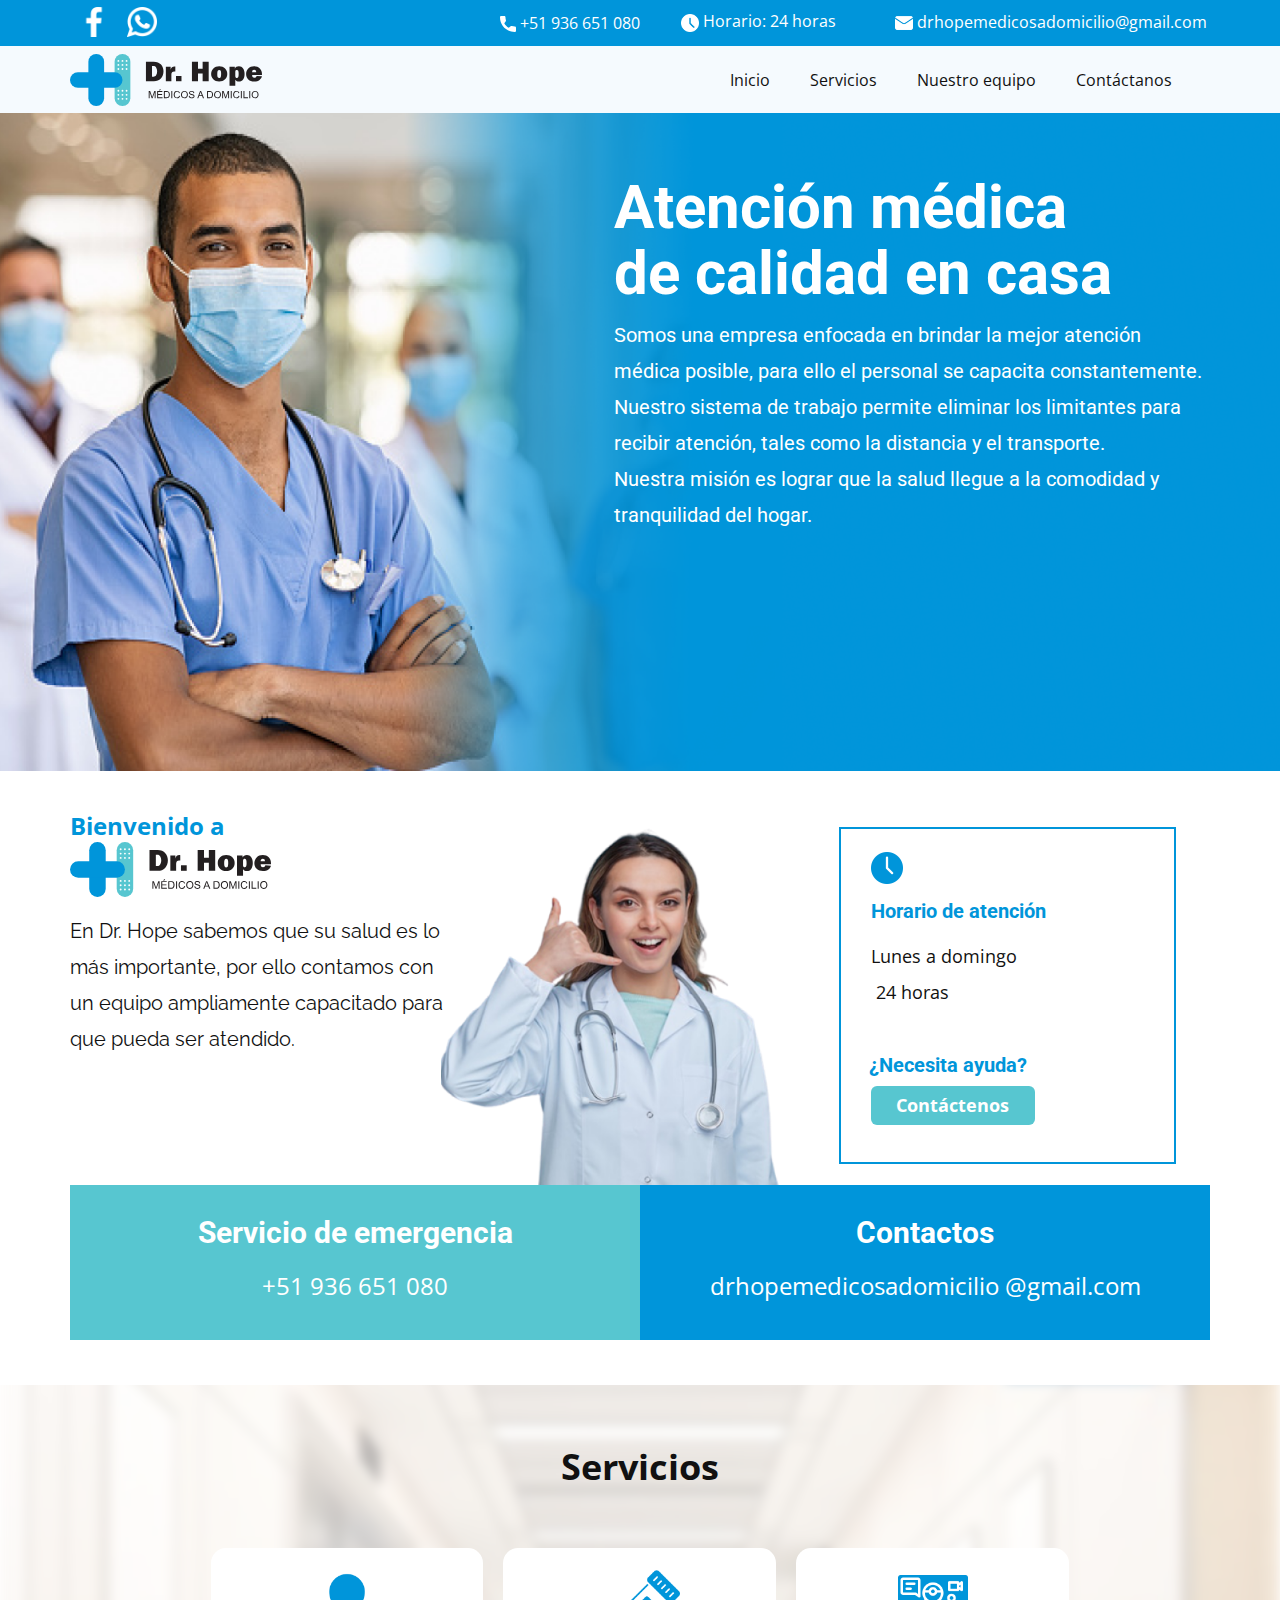
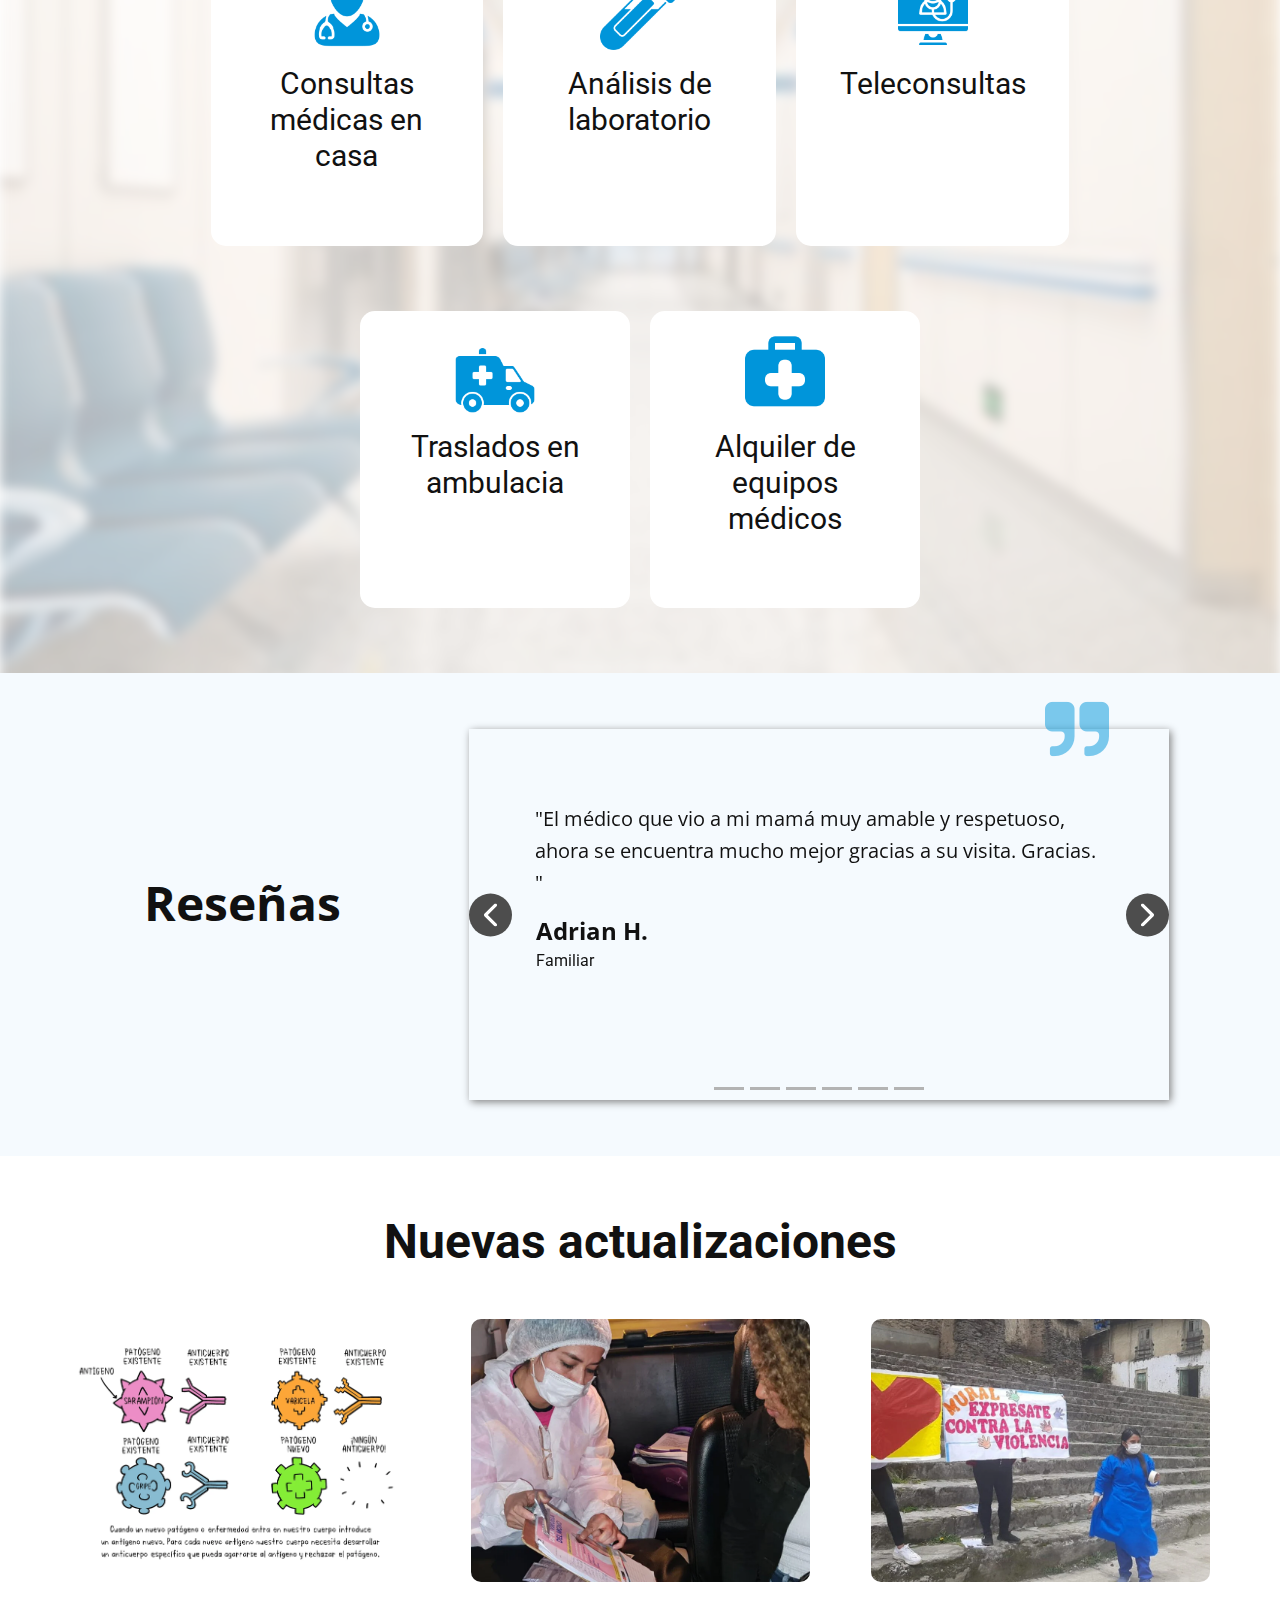
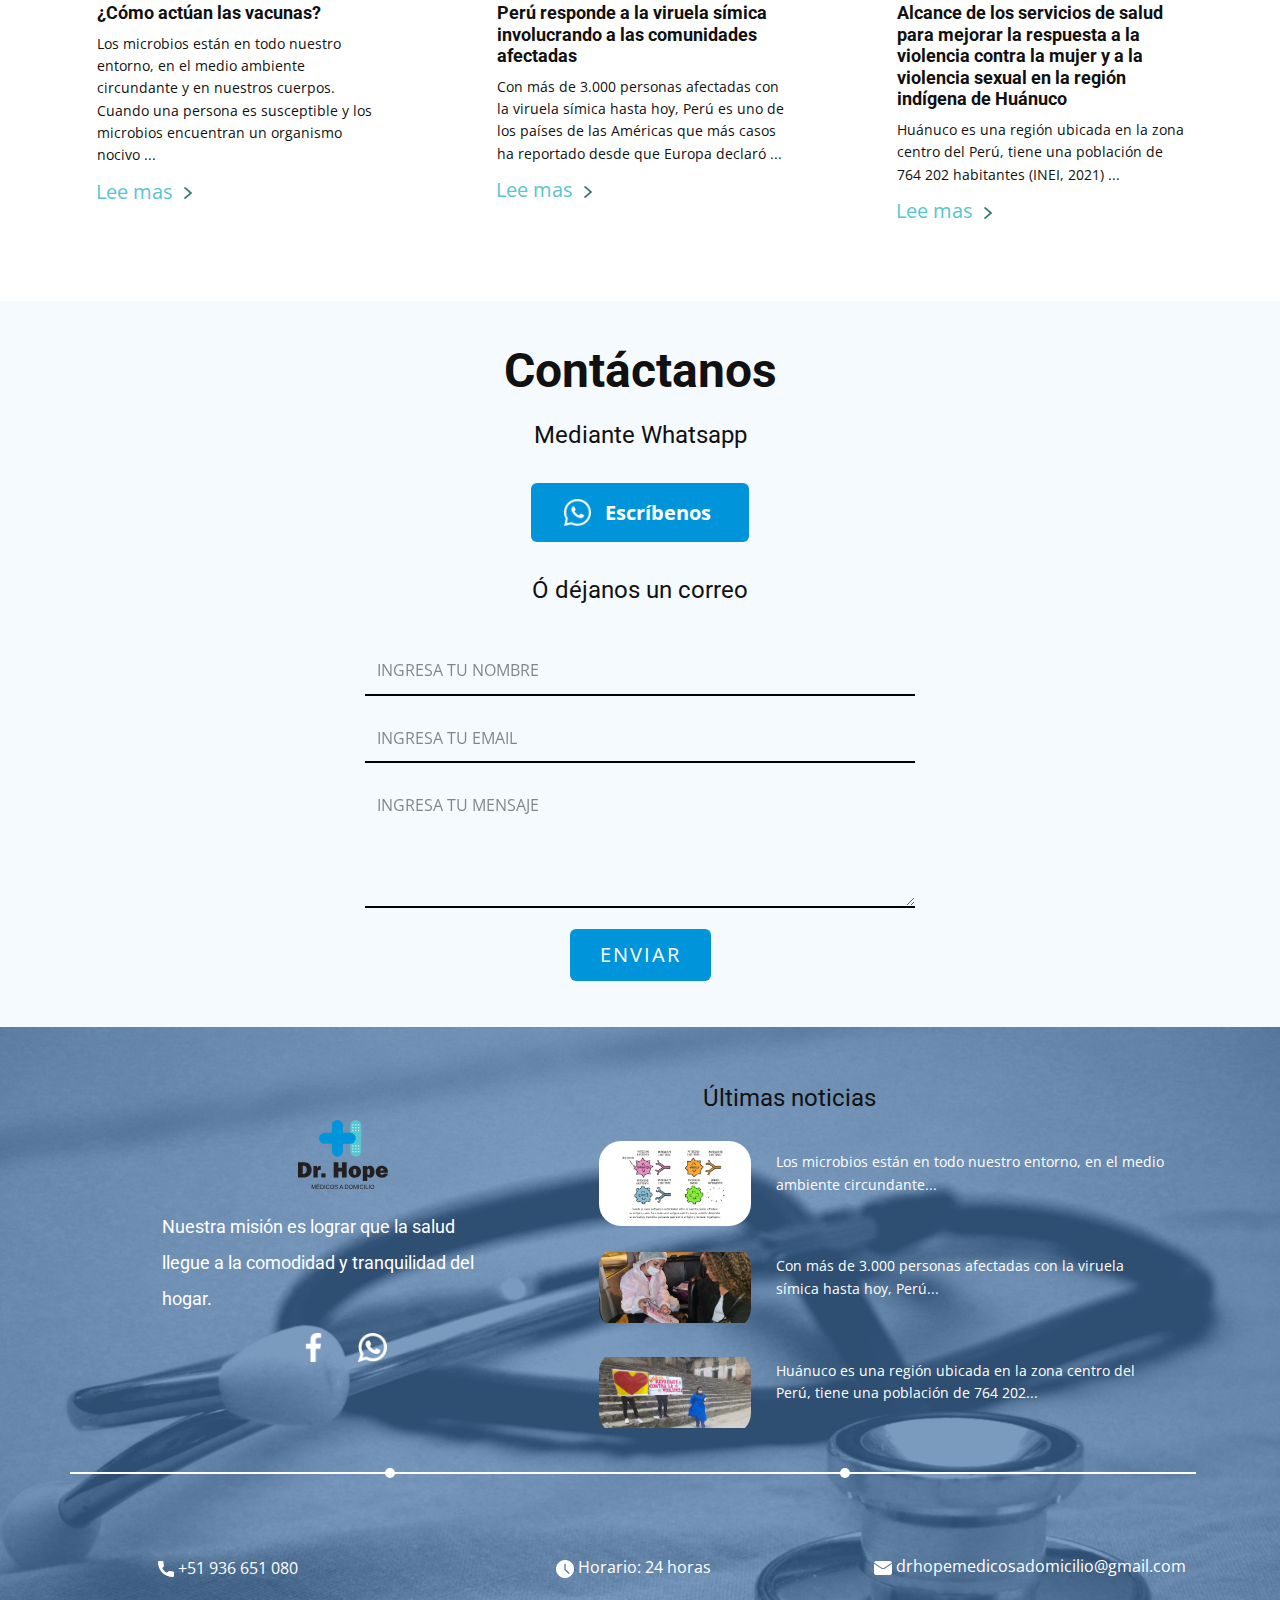
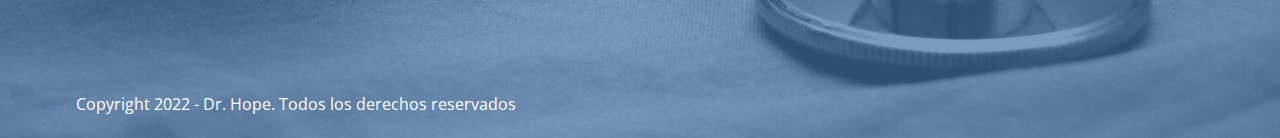
==== commit 2b861c59: "[ADD] pag drhope v6.0" ====
--- a/Casa.html
+++ b/Casa.html
@@ -39,28 +39,28 @@
   </head>
   <body class="u-body u-xl-mode" data-lang="es"><header class="u-align-left u-clearfix u-header u-section-row-container" id="sec-fa4b" style=""><div class="u-section-rows" style="">
         <div class="u-custom-color-6 u-section-row u-section-row-1" id="sec-46aa">
-          <div class="u-clearfix u-sheet u-valign-middle-md u-sheet-1">
-            <p class="u-hidden-md u-hidden-sm u-hidden-xs u-text u-text-1"><span class="u-file-icon u-icon u-text-white u-icon-1"><img src="images/2258570-f625a523.png" alt=""></span>&nbsp;​​drhopemedicosadomicilio@gmail.com
+          <div class="u-clearfix u-sheet u-valign-middle-md u-valign-middle-sm u-valign-middle-xs u-sheet-1">
+            <div class="u-social-icons u-spacing-17 u-social-icons-1">
+              <a class="u-social-url" title="facebook" target="_blank" href="https://www.facebook.com/people/Dr-Hope-M%C3%A9dicos-a-Domicilio/100086977282325/"><span class="u-file-icon u-icon u-social-facebook u-social-icon u-text-white u-icon-1"><img src="images/20837-323562e4.png" alt=""></span>
+              </a>
+              <a class="u-social-url" target="_blank" data-type="Whatsapp" title="https://api.whatsapp.com/send?phone=51936651080" href="https://api.whatsapp.com/send?phone=51936651080"><span class="u-file-icon u-icon u-social-icon u-social-whatsapp u-text-white u-icon-2"><img src="images/154858-634b1420.png" alt=""></span>
+              </a>
+            </div>
+            <p class="u-text u-text-1"><span class="u-file-icon u-icon u-text-white u-icon-3"><img src="images/1827379-fd2ba94c.png" alt=""></span>&nbsp;​Horario: 24 horas
             </p>
-            <div class="u-social-icons u-spacing-10 u-social-icons-1">
-              <a class="u-social-url" title="facebook" target="_blank" href="https://www.facebook.com/people/Dr-Hope-M%C3%A9dicos-a-Domicilio/100086977282325/"><span class="u-file-icon u-icon u-social-facebook u-social-icon u-text-white u-icon-2"><img src="images/20837-323562e4.png" alt=""></span>
-              </a>
-              <a class="u-social-url" target="_blank" data-type="Whatsapp" title="https://api.whatsapp.com/send?phone=51936651080" href="https://api.whatsapp.com/send?phone=51936651080"><span class="u-file-icon u-icon u-social-icon u-social-whatsapp u-text-white u-icon-3"><img src="images/154858-634b1420.png" alt=""></span>
-              </a>
-            </div>
-            <a href="#" class="u-active-none u-bottom-left-radius-0 u-bottom-right-radius-0 u-btn u-btn-rectangle u-button-style u-hover-none u-none u-radius-0 u-top-left-radius-0 u-top-right-radius-0 u-btn-1"><span class="u-icon"><svg class="u-svg-content" viewBox="0 0 405.333 405.333" x="0px" y="0px" style="width: 1em; height: 1em;"><path d="M373.333,266.88c-25.003,0-49.493-3.904-72.704-11.563c-11.328-3.904-24.192-0.896-31.637,6.699l-46.016,34.752    c-52.8-28.181-86.592-61.952-114.389-114.368l33.813-44.928c8.512-8.512,11.563-20.971,7.915-32.64    C142.592,81.472,138.667,56.96,138.667,32c0-17.643-14.357-32-32-32H32C14.357,0,0,14.357,0,32    c0,205.845,167.488,373.333,373.333,373.333c17.643,0,32-14.357,32-32V298.88C405.333,281.237,390.976,266.88,373.333,266.88z"></path></svg><img></span>&nbsp;+51 936 651 080
+            <p class="u-hidden-md u-hidden-sm u-hidden-xs u-text u-text-2"><span class="u-file-icon u-icon u-text-white u-icon-4"><img src="images/2258570-f625a523.png" alt=""></span>&nbsp;​​drhopemedicosadomicilio@gmail.com
+            </p>
+            <a href="https://api.whatsapp.com/send?phone=51936651080" class="u-active-none u-bottom-left-radius-0 u-bottom-right-radius-0 u-btn u-btn-rectangle u-button-style u-hover-none u-none u-radius-0 u-top-left-radius-0 u-top-right-radius-0 u-btn-1" target="_blank"><span class="u-icon"><svg class="u-svg-content" viewBox="0 0 405.333 405.333" x="0px" y="0px" style="width: 1em; height: 1em;"><path d="M373.333,266.88c-25.003,0-49.493-3.904-72.704-11.563c-11.328-3.904-24.192-0.896-31.637,6.699l-46.016,34.752    c-52.8-28.181-86.592-61.952-114.389-114.368l33.813-44.928c8.512-8.512,11.563-20.971,7.915-32.64    C142.592,81.472,138.667,56.96,138.667,32c0-17.643-14.357-32-32-32H32C14.357,0,0,14.357,0,32    c0,205.845,167.488,373.333,373.333,373.333c17.643,0,32-14.357,32-32V298.88C405.333,281.237,390.976,266.88,373.333,266.88z"></path></svg><img></span>&nbsp;+51 936 651 080
             </a>
-            <p class="u-text u-text-2"><span class="u-file-icon u-icon u-text-white u-icon-5"><img src="images/1827379-fd2ba94c.png" alt=""></span>&nbsp;​Horario: 24 horas
-            </p>
-          </div>
-          
-          
-          
-          
-          
-        </div>
-        <div class="u-section-row u-section-row-2" id="sec-37e8">
-          <div class="u-clearfix u-sheet u-valign-middle u-sheet-2">
+          </div>
+          
+          
+          
+          
+          
+        </div>
+        <div class="u-custom-color-1 u-section-row u-sticky u-sticky-5c67 u-section-row-2" id="sec-37e8">
+          <div class="u-clearfix u-sheet u-valign-middle-xl u-sheet-2">
             <a href="#" class="u-image u-logo u-image-1" data-image-width="195" data-image-height="150">
               <img src="images/DR.HOPE-VRTICAL.svg" class="u-logo-image u-logo-image-1" data-image-width="80">
             </a>
@@ -93,13 +93,18 @@
                 <div class="u-black u-menu-overlay u-opacity u-opacity-70"></div>
               </div>
             </nav>
-            <img class="u-image u-image-default u-image-2" src="images/DR.HOPE-VRTICAL.svg" alt="" data-image-width="385" data-image-height="295">
-          </div>
-          
-          
-          
-          
-          
+            <img class="u-image u-image-default u-image-2" src="images/DR.HOPE-HORIZONTAL.svg" alt="" data-image-width="715" data-image-height="195">
+          </div>
+          
+          
+          
+          
+          
+          <style class="u-sticky-style" data-style-id="5c67">.u-sticky-fixed.u-sticky-5c67, .u-body.u-sticky-fixed .u-sticky-5c67 {
+box-shadow: 5px 5px 20px 0 rgba(0,0,0,0.4) !important
+}.u-sticky-fixed.u-sticky-5c67:before, .u-body.u-sticky-fixed .u-sticky-5c67:before {
+borders: top right bottom left !important
+}</style>
         </div>
       </div></header>
     <section class="u-clearfix u-image u-section-1" id="carousel_a253" data-image-width="1780" data-image-height="780">
@@ -543,7 +548,7 @@
         <p class="u-align-left u-custom-font u-heading-font u-text u-text-white u-text-5">Nuestra misión es lograr que la salud llegue a la comodidad
 y tranquilidad del hogar.&nbsp;&nbsp;<br>
         </p>
-        <div class="u-social-icons u-spacing-10 u-social-icons-1">
+        <div class="u-social-icons u-spacing-30 u-social-icons-1">
           <a class="u-social-url" title="facebook" target="_blank" href="https://www.facebook.com/people/Dr-Hope-M%C3%A9dicos-a-Domicilio/100086977282325/"><span class="u-file-icon u-icon u-social-facebook u-social-icon u-text-white u-icon-1"><img src="images/20837-323562e4.png" alt=""></span>
           </a>
           <a class="u-social-url" target="_blank" data-type="Whatsapp" title="https://api.whatsapp.com/send?phone=51943904231" href="https://api.whatsapp.com/send?phone=51936651080"><span class="u-file-icon u-icon u-social-icon u-social-whatsapp u-text-white u-icon-2"><img src="images/154858-634b1420.png" alt=""></span>
--- a/drhope.css
+++ b/drhope.css
@@ -39158,58 +39158,62 @@
 }
 
 .u-header .u-sheet-1 {
-  min-height: 73px;
-}
-
-.u-header .u-text-1 {
-  margin: 19px 0 0 825px;
-}
-
-.u-header .u-icon-1 {
-  font-size: 1.125em;
+  min-height: 44px;
 }
 
 .u-header .u-social-icons-1 {
   white-space: nowrap;
-  height: 29px;
   min-height: 16px;
-  width: 68px;
-  min-width: 42px;
-  margin: -28px auto 0 0;
+  width: 78px;
+  min-width: 49px;
+  height: 30px;
+  margin: 7px auto 0 9px;
+}
+
+.u-header .u-icon-1 {
+  height: 27px;
 }
 
 .u-header .u-icon-2 {
   height: 27px;
 }
 
+.u-header .u-text-1 {
+  font-size: 1rem;
+  margin: -29px 355px 0 611px;
+}
+
 .u-header .u-icon-3 {
-  height: 27px;
+  font-size: 1.125em;
+}
+
+.u-header .u-text-2 {
+  margin: -28px 0 0 825px;
+}
+
+.u-header .u-icon-4 {
+  font-size: 1.125em;
 }
 
 .u-header .u-btn-1 {
   background-image: none;
   border-style: none;
   font-size: 1rem;
-  margin: -28px auto 0 430px;
+  margin: -27px auto 9px 430px;
   padding: 0;
 }
+.u-header .u-section-row-2 {
+  background-image: none;
+}
 
-.u-header .u-text-2 {
-  font-size: 1rem;
-  margin: -26px 355px 24px 611px;
-}
-
-.u-header .u-icon-5 {
-  font-size: 1.125em;
-}
 .u-header .u-sheet-2 {
-  min-height: 100px;
+  min-height: 67px;
 }
 
 .u-header .u-image-1 {
   width: 0;
   height: 0;
-  margin: 16px auto 0 0;
+  margin: 7px auto 0 0;
 }
 
 .u-header .u-logo-image-1 {
@@ -39218,7 +39222,7 @@
 }
 
 .u-header .u-menu-1 {
-  margin: -18px 16px 0 auto;
+  margin: -34px 18px 0 auto;
 }
 
 .u-header .u-nav-1 {
@@ -39234,59 +39238,80 @@
 }
 
 .u-header .u-image-2 {
-  width: 90px;
-  height: 69px;
-  margin: -52px auto -18px 16px;
+  width: 192px;
+  height: 52px;
+  margin: -44px auto -36px 0;
 }
 @media (max-width: 1199px) {
+  .u-header .u-sheet-1 {
+    min-height: 52px;
+  }
+
+  .u-header .u-social-icons-1 {
+    margin-top: 11px;
+    margin-left: 0;
+  }
+
   .u-header .u-text-1 {
     width: auto;
-    margin-top: 22px;
-    margin-right: 23px;
-    margin-left: 602px;
-  }
-
-  .u-header .u-btn-1 {
-    margin-left: 188px;
+    margin-top: -29px;
+    margin-right: 361px;
+    margin-left: 404px;
   }
 
   .u-header .u-text-2 {
     width: auto;
-    margin-right: 366px;
-    margin-bottom: 22px;
-    margin-left: 399px;
+    margin-top: -28px;
+    margin-right: 13px;
+    margin-left: 612px;
+  }
+
+  .u-header .u-btn-1 {
+    margin-top: -27px;
+    margin-bottom: 13px;
+    margin-left: 188px;
   }
 }
 @media (max-width: 1199px) {
+  .u-header .u-image-1 {
+    margin-top: 50px;
+  }
+
+  .u-header .u-menu-1 {
+    margin-top: -34px;
+  }
+
   .u-header .u-image-2 {
-    margin-top: -52px;
+    width: 192px;
+    margin-top: -44px;
+    margin-bottom: 7px;
   }
 }
 @media (max-width: 991px) {
   .u-header .u-sheet-1 {
-    min-height: 54px;
+    min-height: 47px;
+  }
+
+  .u-header .u-social-icons-1 {
+    margin-top: 8px;
   }
 
   .u-header .u-text-1 {
-    margin-top: -131px;
+    margin-top: -29px;
+    margin-right: 10px;
+    margin-left: 552px;
+  }
+
+  .u-header .u-text-2 {
+    margin-top: -172px;
     margin-right: -21px;
     margin-left: 426px;
   }
 
-  .u-header .u-social-icons-1 {
-    margin-top: 13px;
-    margin-left: 13px;
-  }
-
   .u-header .u-btn-1 {
-    margin-top: -29px;
-    margin-left: 373px;
-  }
-
-  .u-header .u-text-2 {
-    margin-right: 13px;
-    margin-bottom: 13px;
-    margin-left: 550px;
+    margin-right: 220px;
+    margin-bottom: 10px;
+    margin-left: auto;
   }
 }
 @media (max-width: 991px) {
@@ -39294,82 +39319,102 @@
     min-height: 77px;
   }
 
+  .u-header .u-image-1 {
+    margin-top: 61px;
+  }
+
   .u-header .u-menu-1 {
     width: auto;
   }
+
+  .u-header .u-image-2 {
+    width: 195px;
+    margin-top: -38px;
+    margin-bottom: 12px;
+  }
 }
 @media (max-width: 767px) {
+  .u-header .u-sheet-1 {
+    min-height: 48px;
+  }
+
+  .u-header .u-social-icons-1 {
+    margin-top: 9px;
+  }
+
   .u-header .u-text-1 {
+    margin-top: -30px;
+    margin-right: 0;
+    margin-left: 382px;
+  }
+
+  .u-header .u-text-2 {
+    margin-top: -172px;
     margin-right: 187px;
     margin-left: 128px;
   }
 
   .u-header .u-btn-1 {
-    margin-top: -29px;
-    margin-right: 0;
-    margin-left: 193px;
+    margin-top: -28px;
+    margin-right: 176px;
+    margin-bottom: 13px;
+  }
+}
+@media (max-width: 767px) {
+  .u-header .u-sheet-2 {
+    min-height: 67px;
+  }
+
+  .u-header .u-image-1 {
+    margin-top: 56px;
+  }
+
+  .u-header .u-image-2 {
+    margin-bottom: 7px;
+  }
+}
+@media (max-width: 575px) {
+  .u-header .u-sheet-1 {
+    min-height: 38px;
+  }
+
+  .u-header .u-social-icons-1 {
+    width: 75px;
+    height: 29px;
+    margin-top: 5px;
+  }
+
+  .u-header .u-text-1 {
+    font-size: 0.75rem;
+    margin-top: -25px;
+    margin-left: 223px;
   }
 
   .u-header .u-text-2 {
-    margin-top: -26px;
-    margin-right: 15px;
-    margin-left: 367px;
-  }
-}
-@media (max-width: 767px) {
-  .u-header .u-sheet-2 {
-    min-height: 100px;
-  }
-}
-@media (max-width: 575px) {
-  .u-header .u-sheet-1 {
-    min-height: 58px;
-  }
-
-  .u-header .u-text-1 {
     margin-right: 87px;
     margin-left: 28px;
-  }
-
-  .u-header .u-social-icons-1 {
-    height: 22px;
-    width: 53px;
-    margin-top: 18px;
-    margin-left: 16px;
   }
 
   .u-header .u-btn-1 {
     font-size: 0.75rem;
-    margin-top: -21px;
-    margin-right: auto;
-    margin-left: 99px;
-  }
-
-  .u-header .u-text-2 {
-    font-size: 0.75rem;
-    margin: -21px 0 18px 223px;
+    margin: -21px auto 8px 106px;
   }
 }
 @media (max-width: 575px) {
   .u-header .u-sheet-2 {
-    min-height: 54px;
-  }
-
-  .u-header .u-image-1 {
-    margin-top: 4px;
+    min-height: 61px;
   }
 
   .u-header .u-menu-1 {
-    margin-top: -35px;
+    margin-top: -37px;
     margin-right: 0;
   }
 
   .u-header .u-image-2 {
-    width: 59px;
+    width: 175px;
     height: 46px;
     margin-top: -35px;
-    margin-bottom: -42px;
-    margin-left: 20px;
+    margin-bottom: 8px;
   }
 }
  .u-footer {
@@ -39458,9 +39503,9 @@
   white-space: nowrap;
   height: 29px;
   min-height: 16px;
-  width: 68px;
-  min-width: 42px;
-  margin: 19px auto 0 239px;
+  width: 88px;
+  min-width: 62px;
+  margin: 16px auto 0 229px;
 }
 
 .u-footer .u-icon-1 {
@@ -39474,7 +39519,7 @@
 .u-footer .u-line-1 {
   width: 1126px;
   transform-origin: left center 0px;
-  margin: 107px auto 0 0;
+  margin: 110px auto 0 0;
 }
 
 .u-footer .u-shape-1 {
@@ -39578,13 +39623,12 @@
   }
 
   .u-footer .u-social-icons-1 {
-    width: 68px;
-    margin-top: 35px;
-    margin-left: 228px;
+    margin-top: 19px;
+    margin-left: 218px;
   }
 
   .u-footer .u-line-1 {
-    margin-top: 128px;
+    margin-top: 144px;
     margin-right: initial;
     margin-left: initial;
     width: auto;
@@ -39657,12 +39701,12 @@
   }
 
   .u-footer .u-social-icons-1 {
-    margin-top: 36px;
-    margin-left: 118px;
+    margin-top: 23px;
+    margin-left: 108px;
   }
 
   .u-footer .u-line-1 {
-    margin-top: 127px;
+    margin-top: 140px;
     width: auto;
     margin-right: initial;
     margin-left: initial;
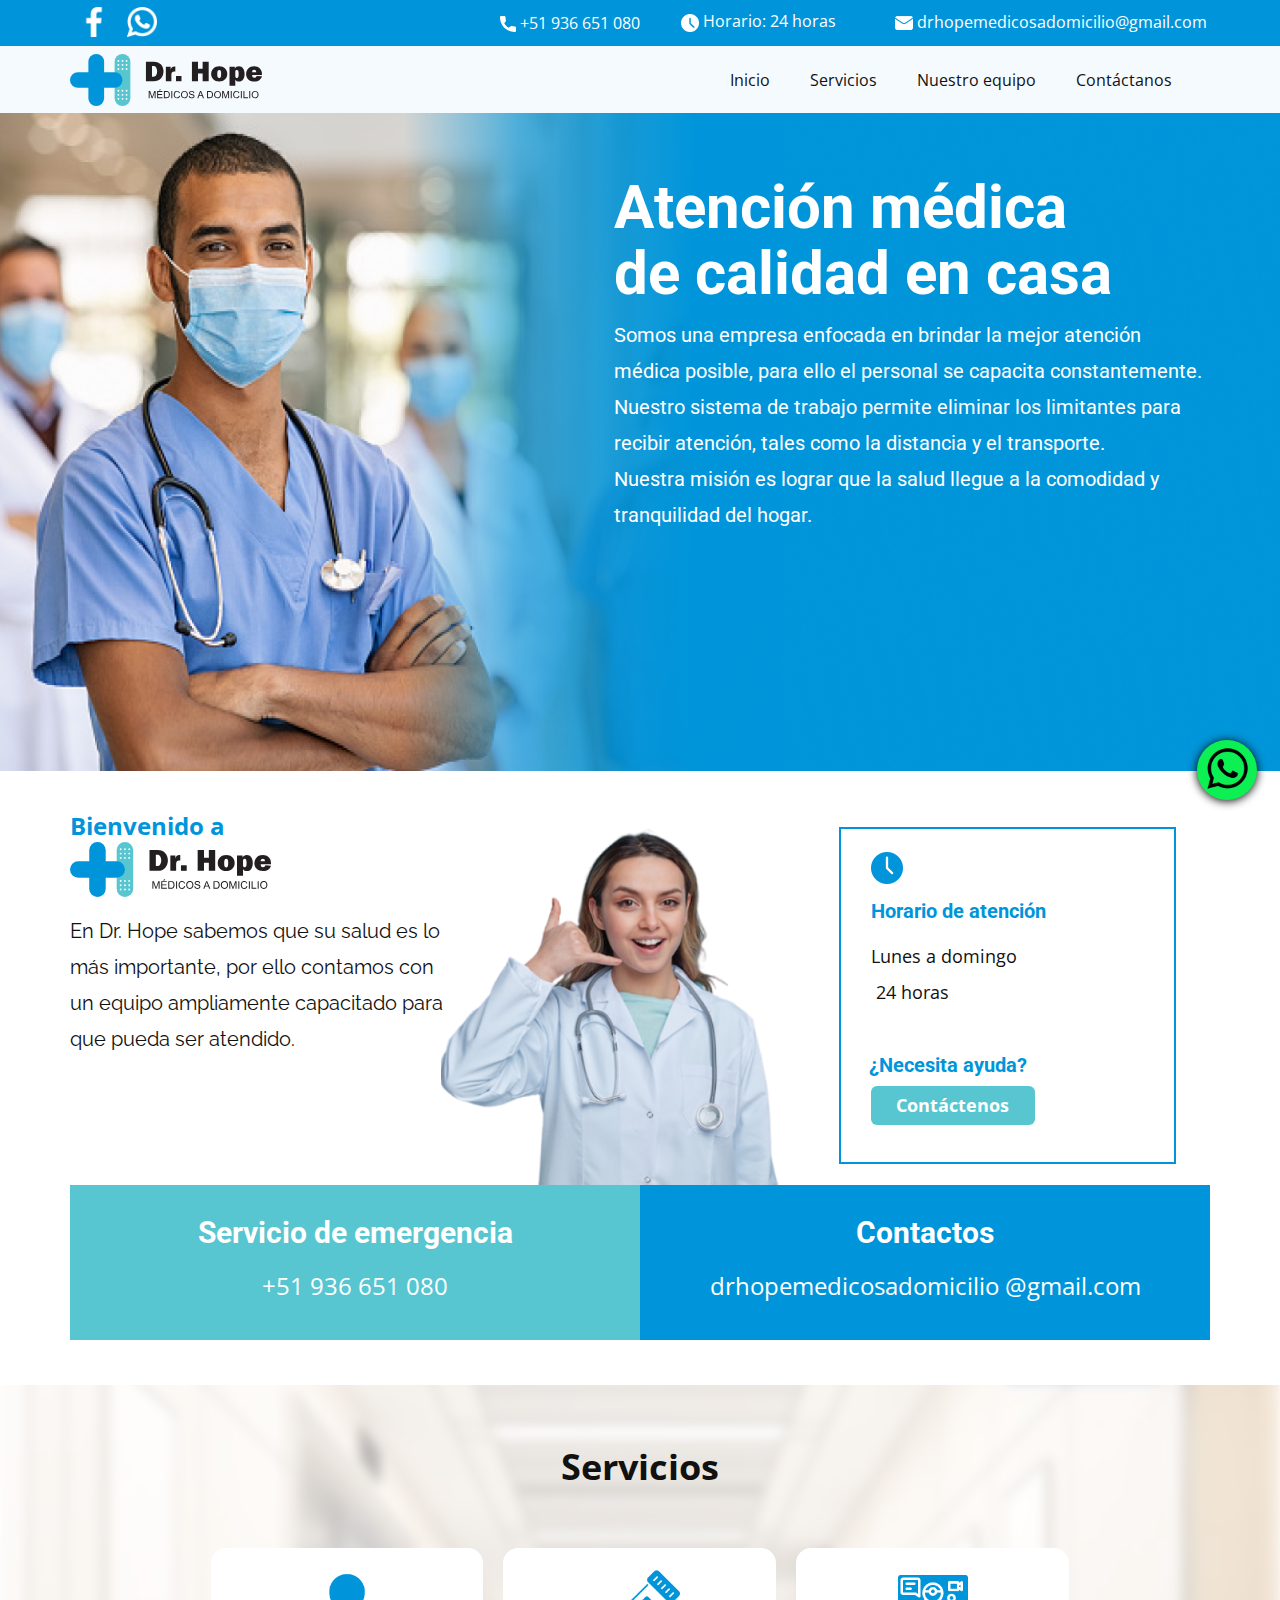
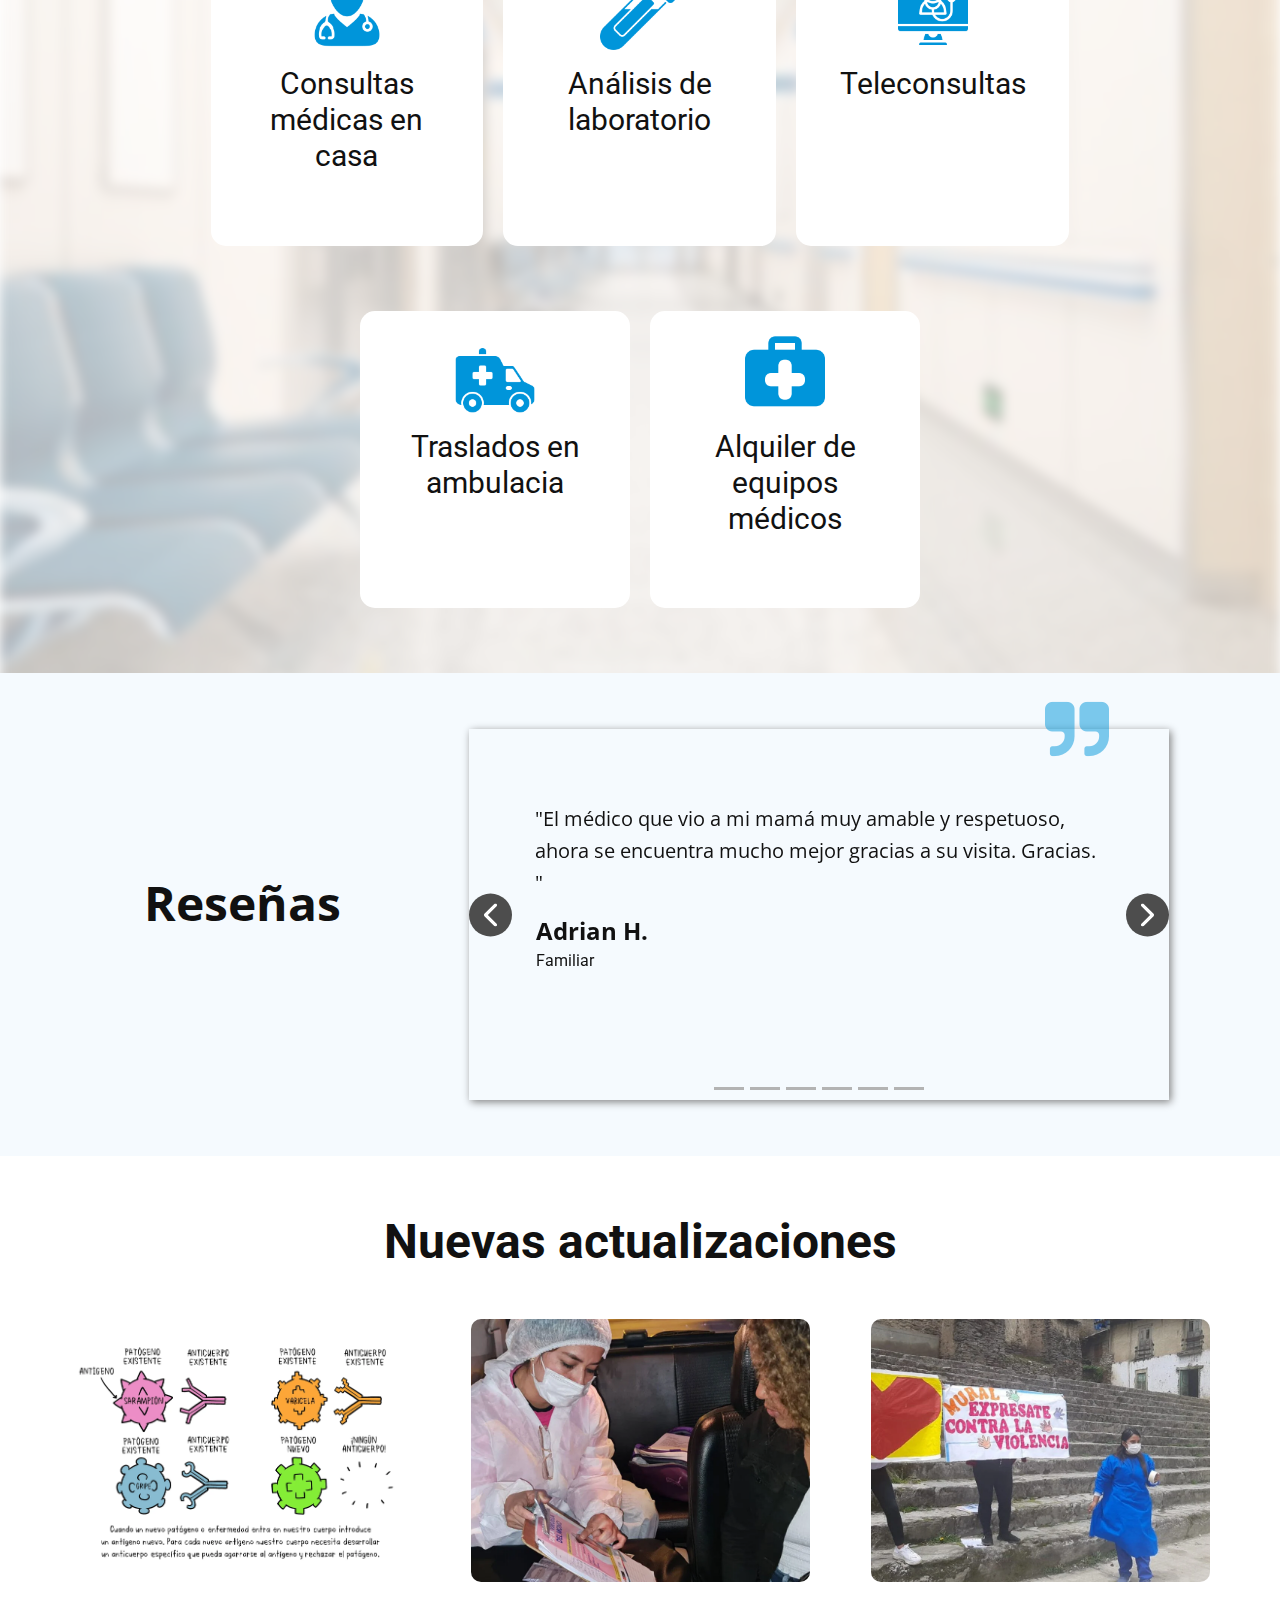
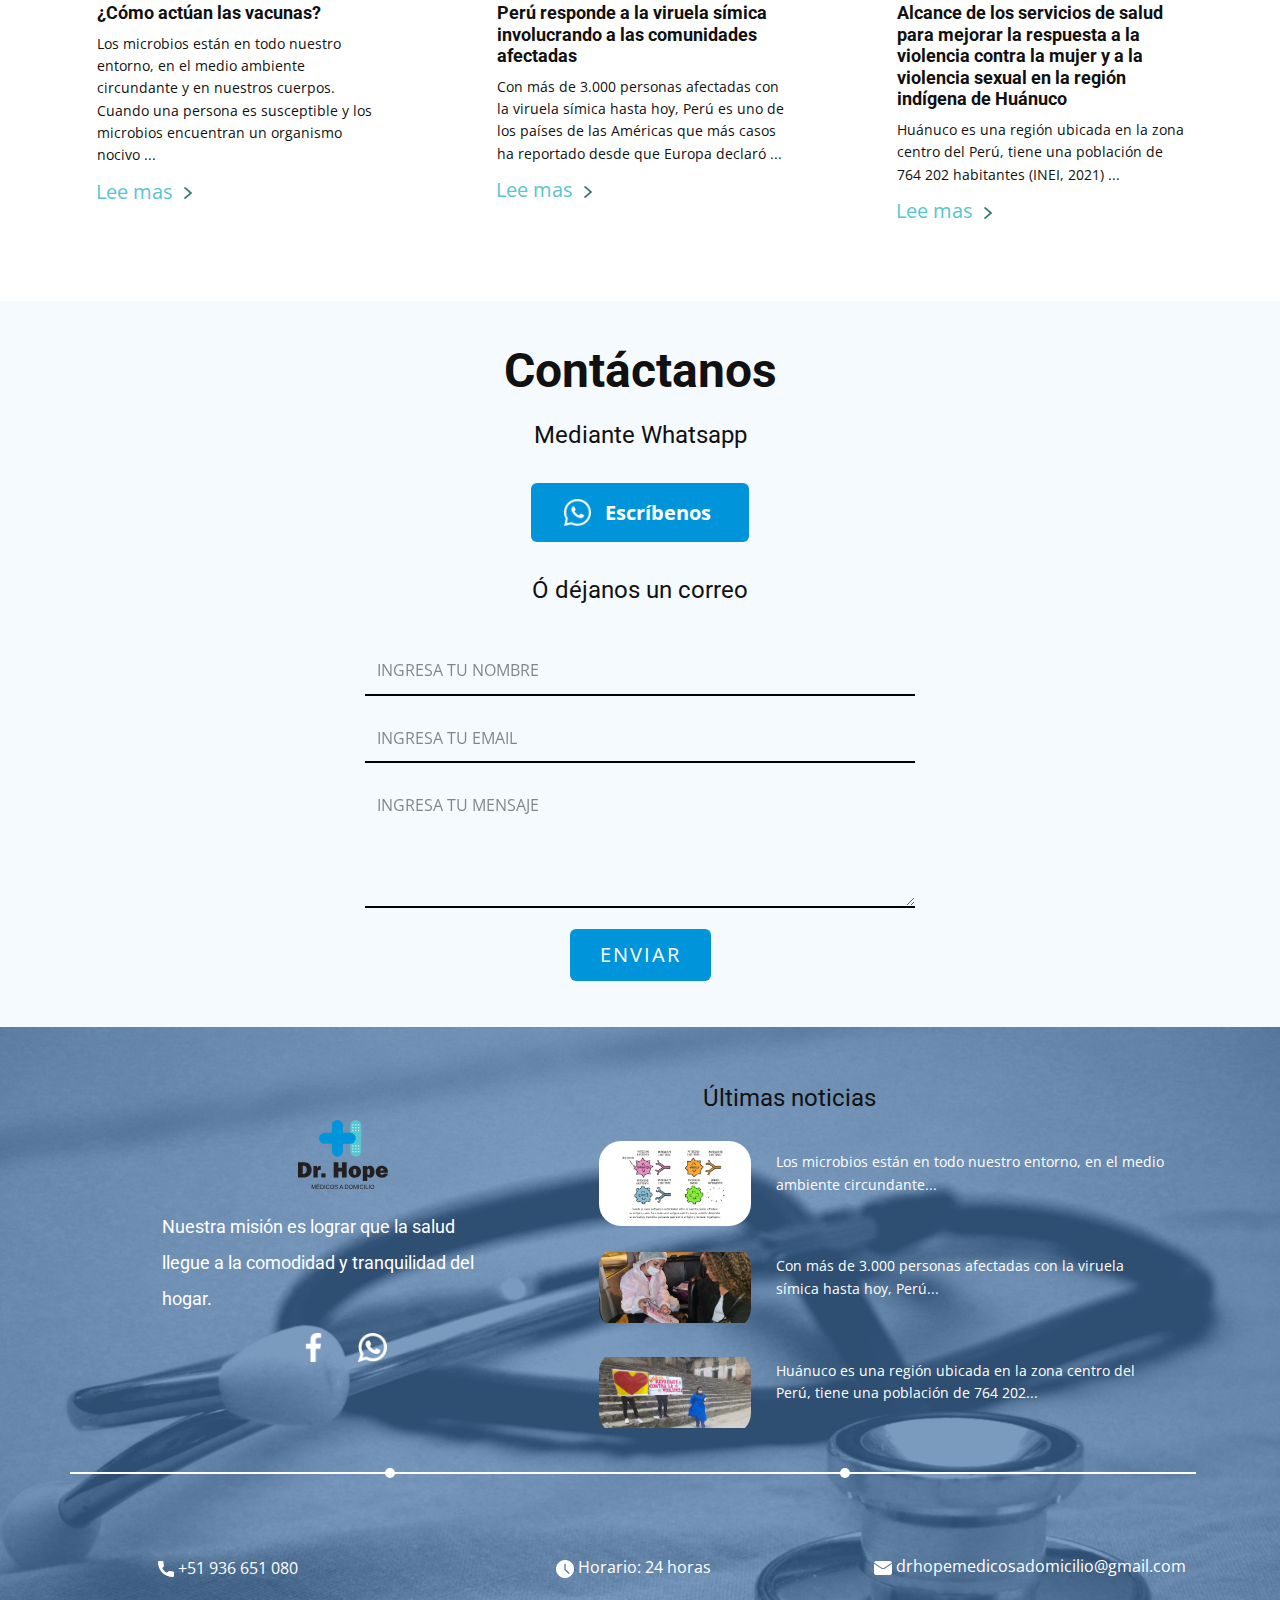
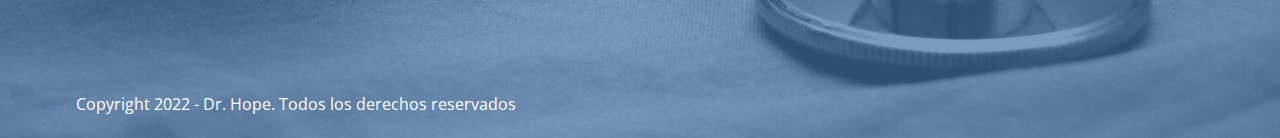
==== commit aeb7d248: "[ADD] button wsp" ====
--- a/Casa.html
+++ b/Casa.html
@@ -569,5 +569,10 @@
         <svg class="u-svg-link" preserveAspectRatio="xMidYMin slice" viewBox="0 0 551.13 551.13"><use xmlns:xlink="http://www.w3.org/1999/xlink" xlink:href="#svg-1d98"></use></svg>
         <svg class="u-svg-content" enable-background="new 0 0 551.13 551.13" viewBox="0 0 551.13 551.13" xmlns="http://www.w3.org/2000/svg" id="svg-1d98"><path d="m275.565 189.451 223.897 223.897h51.668l-275.565-275.565-275.565 275.565h51.668z"></path></svg>
     </span>
+    <a href="https://api.whatsapp.com/send?phone=51943904231" class="btn-wsp" target="_blank">
+        <i class="icon-whatsapp">
+          <img src="images/whatsapp.png" style="height: 43px; width: 43px;margin-top: 7px;">
+        </i>
+    </a>
   
 </body></html>--- a/drhope.css
+++ b/drhope.css
@@ -9,6 +9,28 @@
   display: block;
   content: "";
   height: 0; }
+
+.btn-wsp{
+    position: fixed;
+    width: 60px;
+    height: 60px;
+    line-height: 55px;
+    bottom: 100px;
+    right: 23px;
+    background: #0df053;
+    color: #fff;
+    border-radius: 50px;
+    text-align: center;
+    font-size: 30px;
+    box-shadow: 0px 1px 10px rgba(0,0,0,3);
+    z-index: 100;
+}
+
+.btn-wsp:hover{
+    text-decoration: none;
+    color: #0df053;
+    background: #fff;
+}
 
 .fr-hide-by-clipping {
   position: absolute;
--- a/Casa.css
+++ b/Casa.css
@@ -1,6 +1,28 @@
  .u-section-1 {
   background-image: url("images/Imagen1.png");
   background-position: 50% 50%;
+}
+
+.btn-wsp{
+    position: fixed;
+    width: 60px;
+    height: 60px;
+    line-height: 55px;
+    bottom: 100px;
+    right: 23px;
+    background: #0df053;
+    color: #fff;
+    border-radius: 50px;
+    text-align: center;
+    font-size: 30px;
+    box-shadow: 0px 1px 10px rgba(0,0,0,3);
+    z-index: 100;
+}
+
+.btn-wsp:hover{
+    text-decoration: none;
+    color: #0df053;
+    background: #fff;
 }
 
 .u-section-1 .u-sheet-1 {
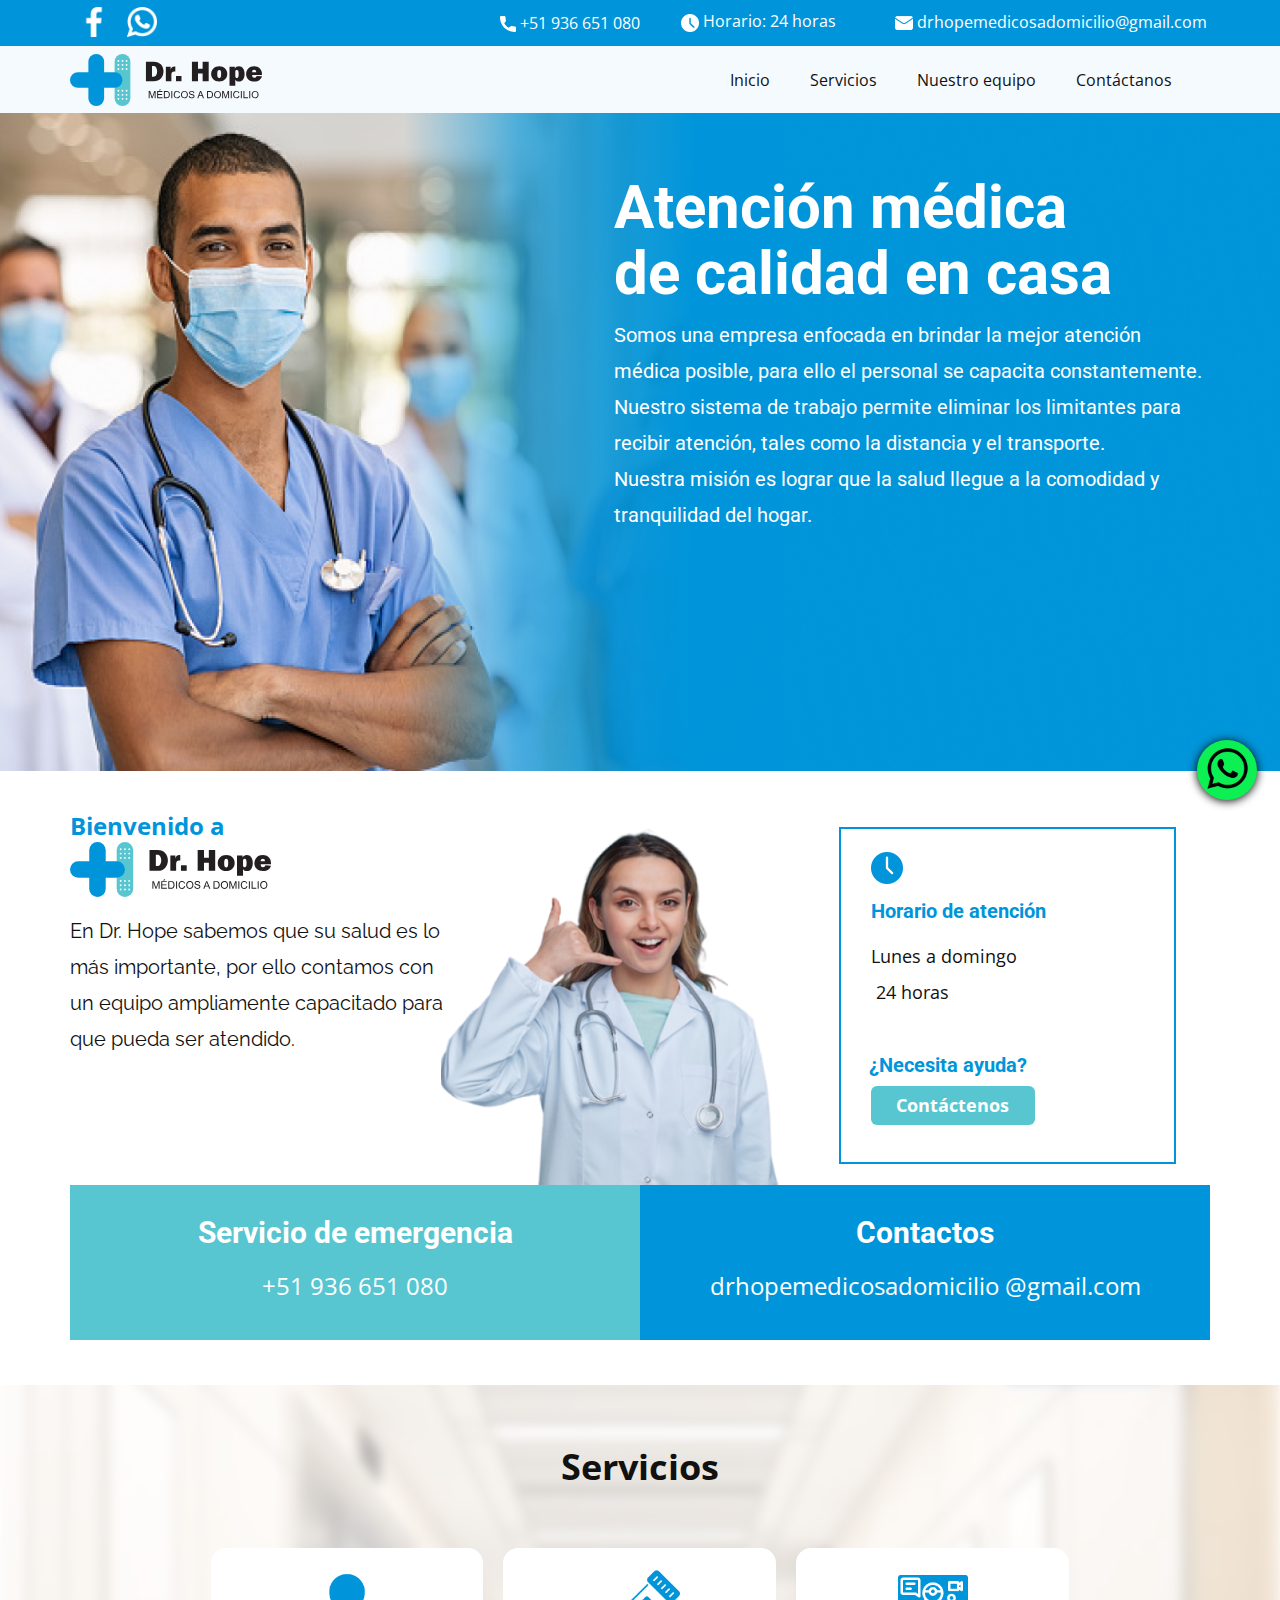
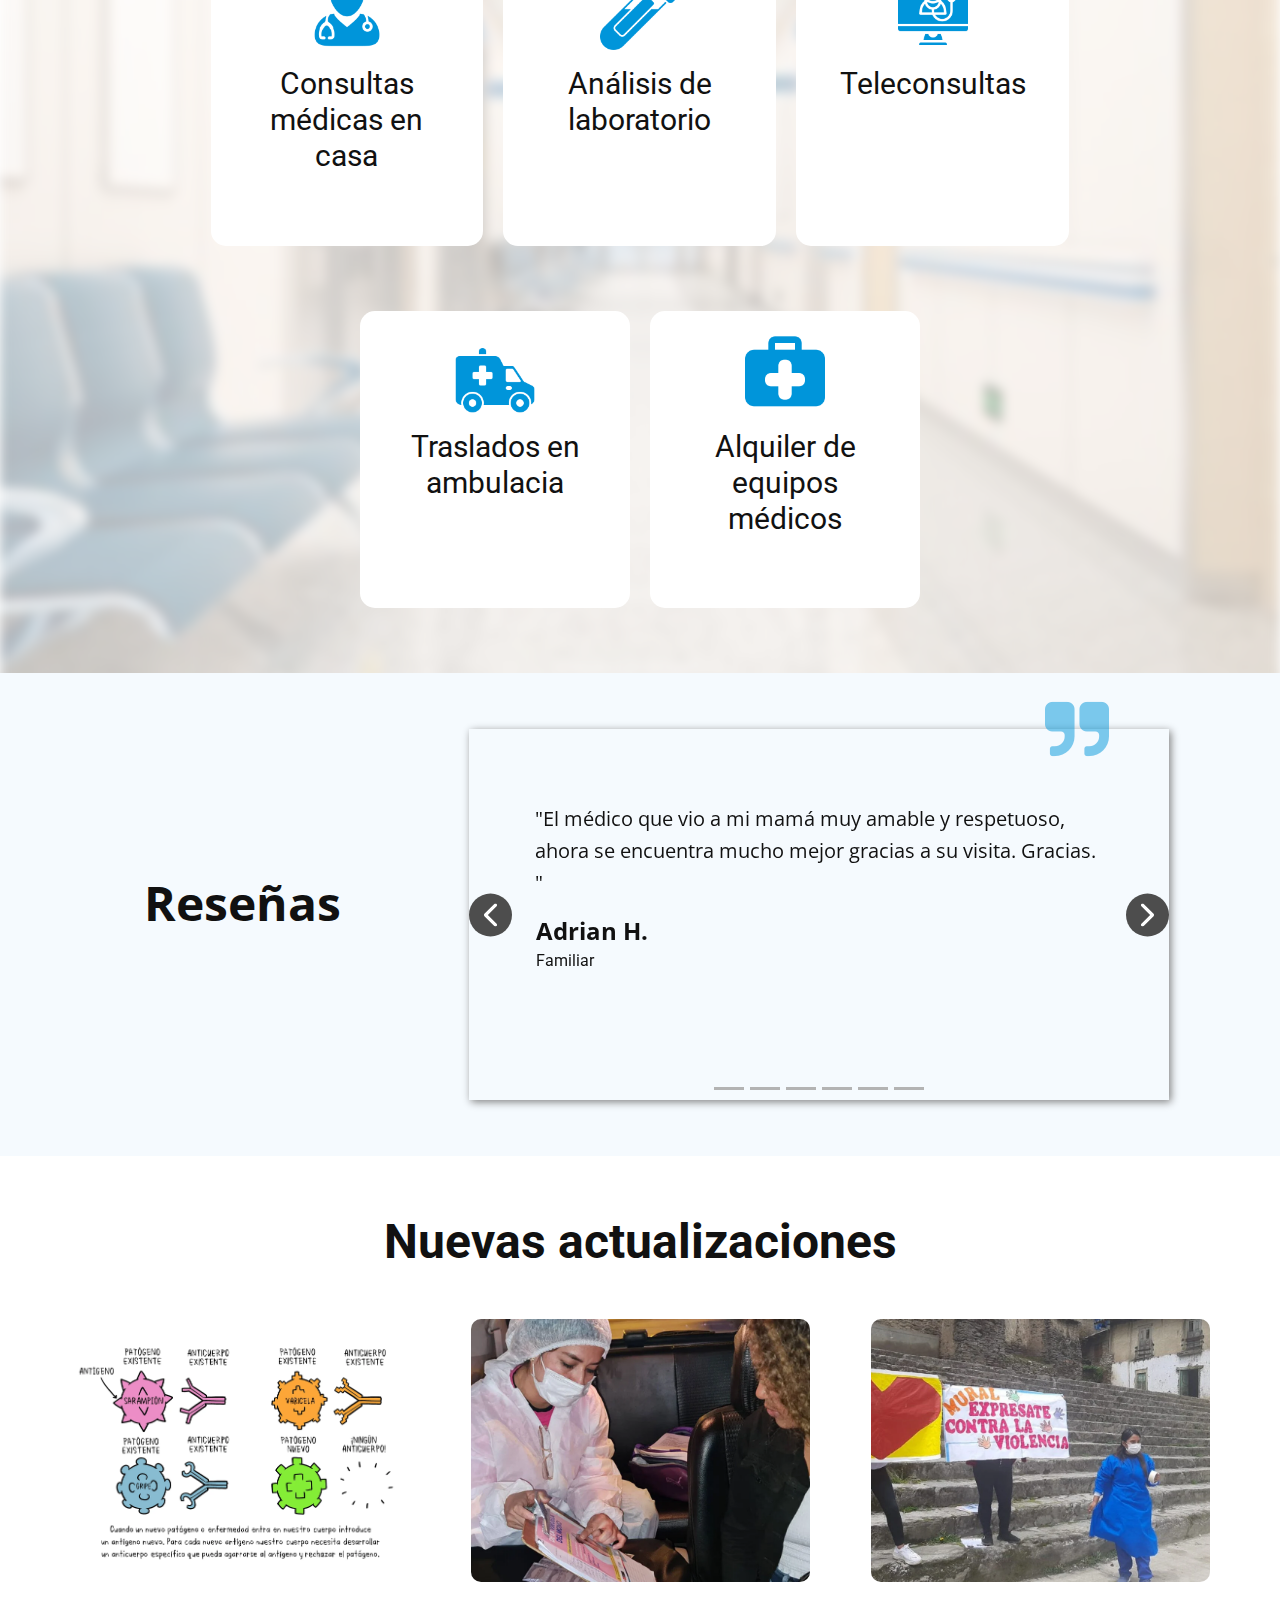
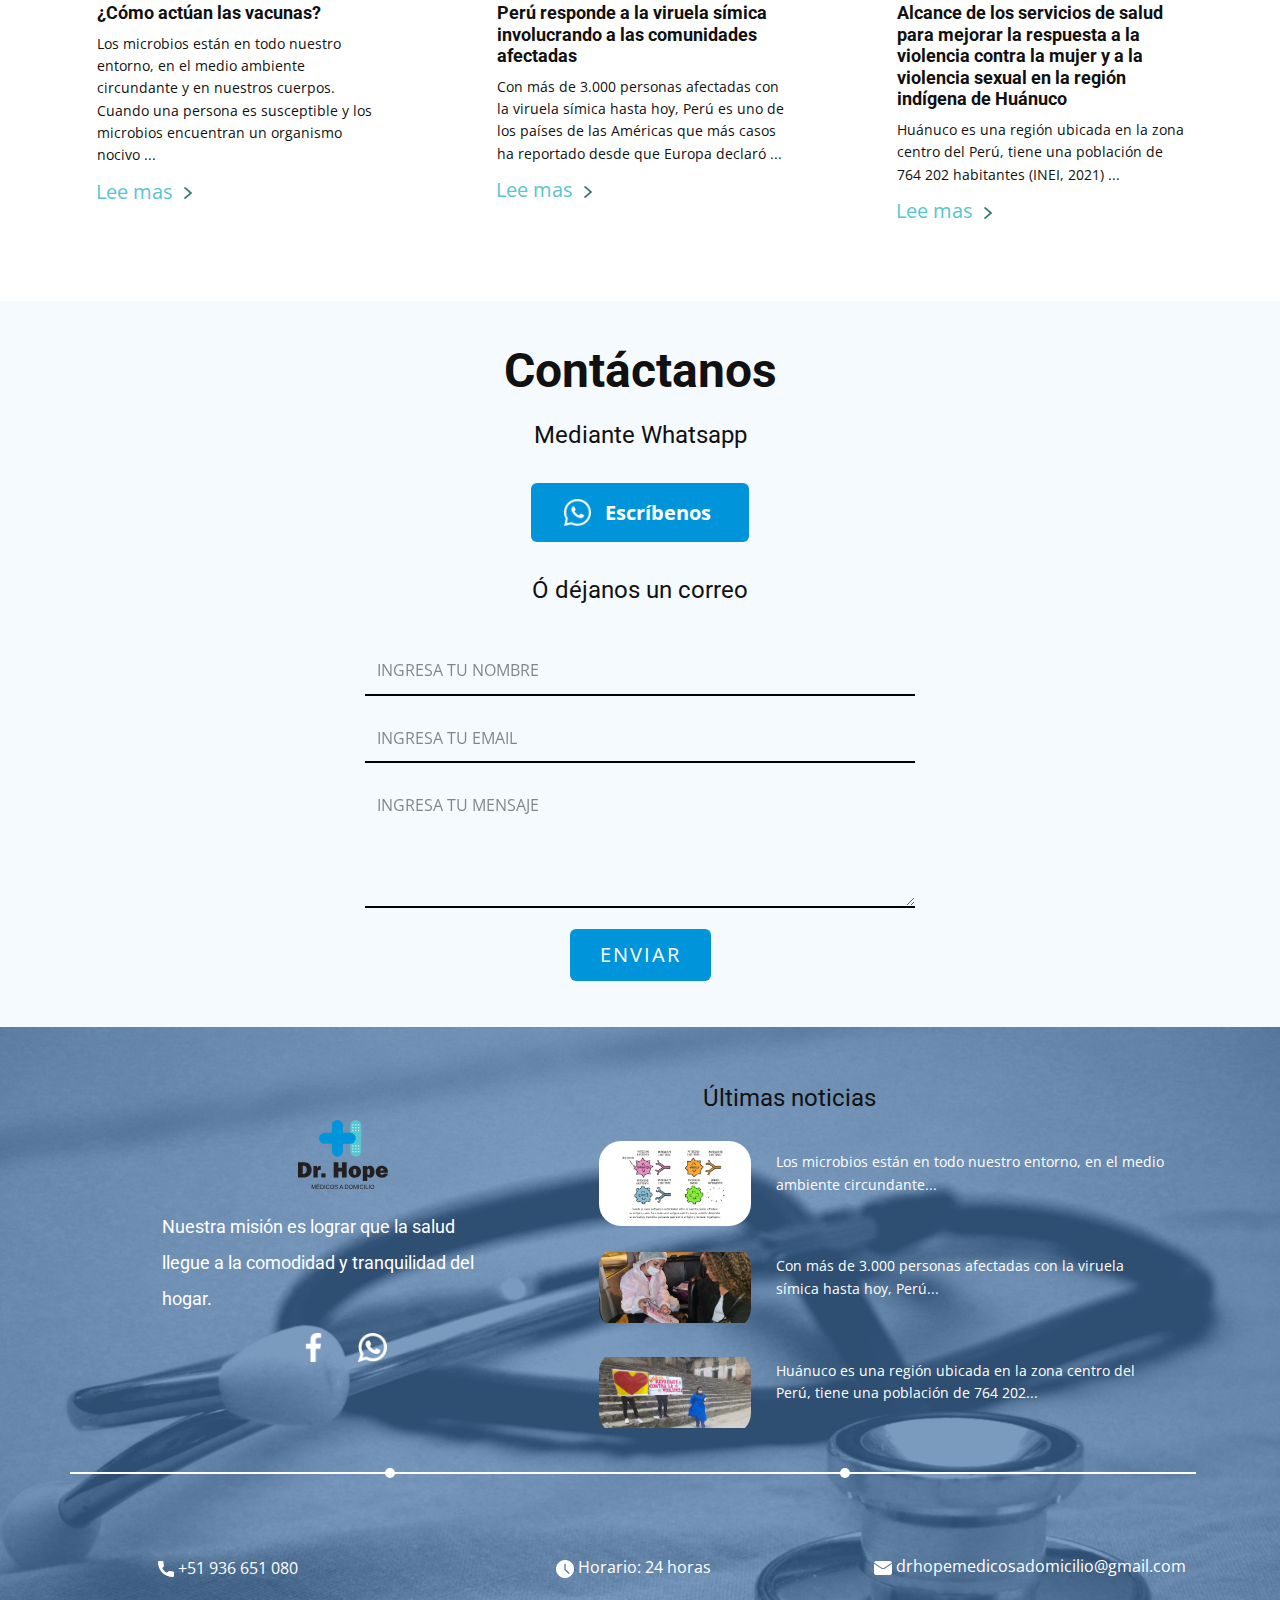
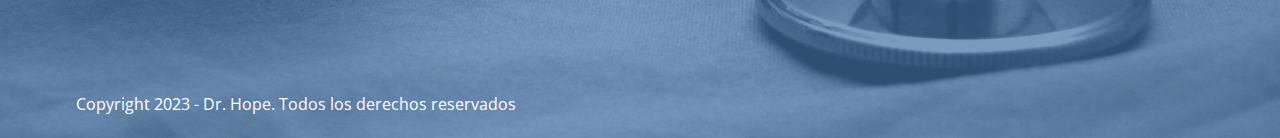
==== commit 71085f9d: "add 2023" ====
--- a/Casa.html
+++ b/Casa.html
@@ -36,6 +36,16 @@
     <meta name="theme-color" content="#478ac9">
     <meta property="og:title" content="Dr.hope">
     <meta property="og:type" content="website">
+
+    <!-- Google tag (gtag.js) -->
+    <script async src="https://www.googletagmanager.com/gtag/js?id=G-7H273K81DY"></script>
+    <script>
+      window.dataLayer = window.dataLayer || [];
+      function gtag(){dataLayer.push(arguments);}
+      gtag('js', new Date());
+
+      gtag('config','G-7H273K81DY');
+    </script>
   </head>
   <body class="u-body u-xl-mode" data-lang="es"><header class="u-align-left u-clearfix u-header u-section-row-container" id="sec-fa4b" style=""><div class="u-section-rows" style="">
         <div class="u-custom-color-6 u-section-row u-section-row-1" id="sec-46aa">
@@ -563,13 +573,13 @@
         </p>
         <a href="#" class="u-active-none u-bottom-left-radius-0 u-bottom-right-radius-0 u-btn u-btn-rectangle u-button-style u-hover-none u-none u-radius-0 u-text-white u-top-left-radius-0 u-top-right-radius-0 u-btn-1"><span class="u-icon"><svg class="u-svg-content" viewBox="0 0 405.333 405.333" x="0px" y="0px" style="width: 1em; height: 1em;"><path d="M373.333,266.88c-25.003,0-49.493-3.904-72.704-11.563c-11.328-3.904-24.192-0.896-31.637,6.699l-46.016,34.752    c-52.8-28.181-86.592-61.952-114.389-114.368l33.813-44.928c8.512-8.512,11.563-20.971,7.915-32.64    C142.592,81.472,138.667,56.96,138.667,32c0-17.643-14.357-32-32-32H32C14.357,0,0,14.357,0,32    c0,205.845,167.488,373.333,373.333,373.333c17.643,0,32-14.357,32-32V298.88C405.333,281.237,390.976,266.88,373.333,266.88z"></path></svg><img></span>&nbsp;+51 936 651 080
         </a>
-        <p class="u-text u-text-white u-text-8">Copyright 2022 - Dr. Hope. Todos los derechos reservados</p>
+        <p class="u-text u-text-white u-text-8">Copyright 2023 - Dr. Hope. Todos los derechos reservados</p>
       </div></footer>
     <span style="height: 64px; width: 64px; margin-left: 0px; margin-right: auto; margin-top: 0px; background-image: none; right: 20px; bottom: 20px; padding: 23px;" class="u-back-to-top u-custom-color-2 u-icon u-icon-circle u-opacity u-opacity-85" data-href="#">
         <svg class="u-svg-link" preserveAspectRatio="xMidYMin slice" viewBox="0 0 551.13 551.13"><use xmlns:xlink="http://www.w3.org/1999/xlink" xlink:href="#svg-1d98"></use></svg>
         <svg class="u-svg-content" enable-background="new 0 0 551.13 551.13" viewBox="0 0 551.13 551.13" xmlns="http://www.w3.org/2000/svg" id="svg-1d98"><path d="m275.565 189.451 223.897 223.897h51.668l-275.565-275.565-275.565 275.565h51.668z"></path></svg>
     </span>
-    <a href="https://api.whatsapp.com/send?phone=51943904231" class="btn-wsp" target="_blank">
+    <a href="https://api.whatsapp.com/send?phone=51936651080" class="btn-wsp" target="_blank">
         <i class="icon-whatsapp">
           <img src="images/whatsapp.png" style="height: 43px; width: 43px;margin-top: 7px;">
         </i>
